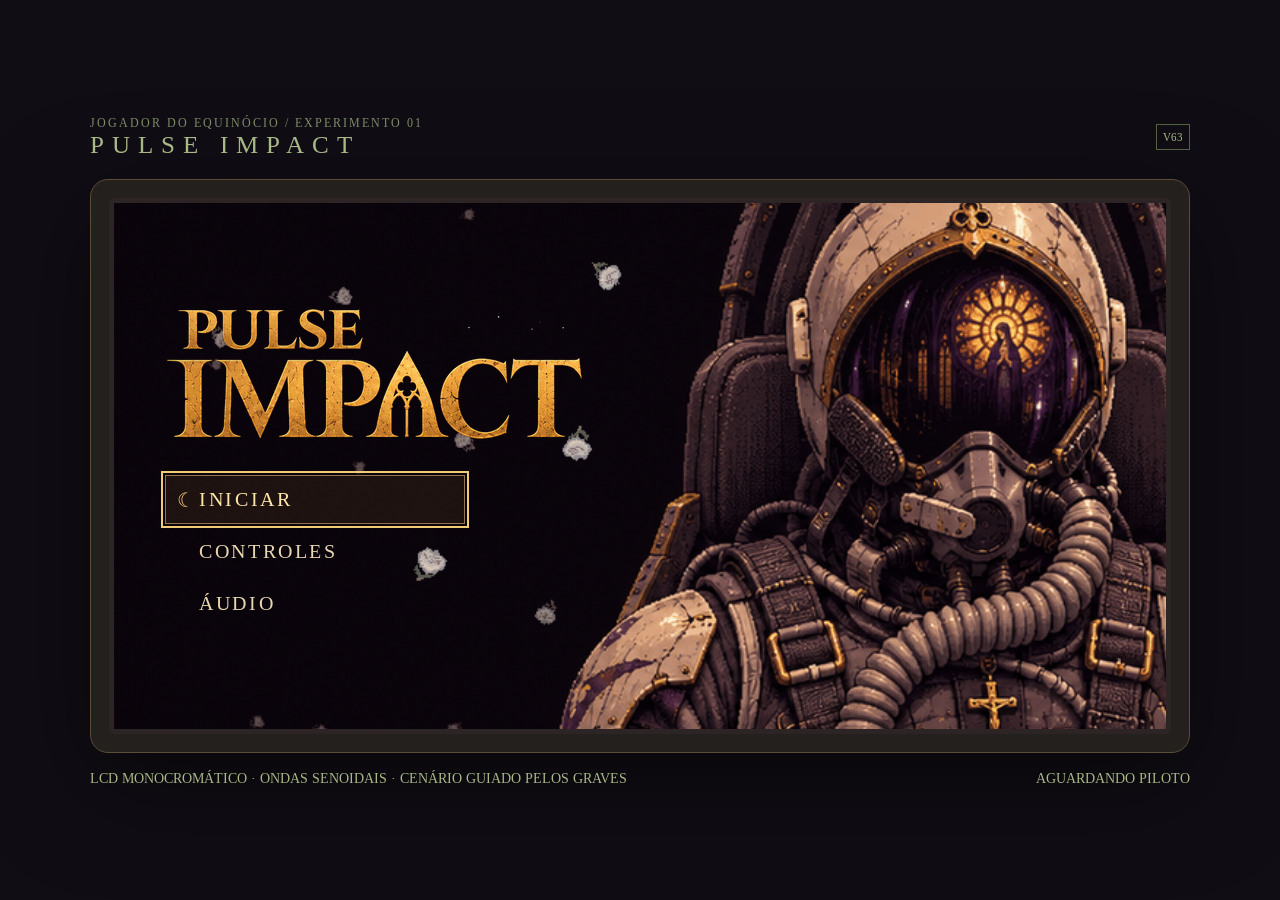
==== index.html @ 5b41f98a "Animação de entreda" ====
<!doctype html><html lang="pt-BR"><meta charset="utf-8"><meta name="viewport" content="width=device-width,initial-scale=1"><title>PULSE / Equinócio</title><style>
@font-face{font-family:"Pulse Serif";src:url("art/menu-serif.ttf") format("truetype");font-weight:400 700;font-display:swap}
*{box-sizing:border-box}body{margin:0;background:#10140e;color:#c3d490;font:14px "Pulse Serif", serif;display:flex;min-height:100vh;align-items:center;justify-content:center}main{width:min(1100px,96vw)}header{display:flex;justify-content:space-between;align-items:center;margin:20px 0}h1{font-size:25px;letter-spacing:8px;margin:0}small{color:#7f8e68;letter-spacing:2px}.shell{padding:18px;background:#303a29;border:1px solid #63714b;border-radius:18px;box-shadow:0 30px 100px #0008}.screen{position:relative;background:#a8bb79;overflow:hidden;border:5px solid #171e13;border-radius:5px}canvas{width:100%;display:block;image-rendering:pixelated;touch-action:none}.overlay{position:absolute;inset:0;display:flex;flex-direction:column;align-items:center;justify-content:center;background:#a8bb79eF;color:#202c19;text-align:center;padding:20px}.overlay h2{font-size:clamp(26px,6vw,64px);letter-spacing:8px;margin:0 0 12px}.overlay p{max-width:460px;line-height:1.7}button{font:inherit;background:#202c19;color:#d0dfa8;border:1px solid #718553;padding:13px 23px;cursor:pointer}button:hover{background:#3c502c}footer{display:flex;justify-content:space-between;gap:12px;flex-wrap:wrap;margin:18px 0;color:#8d9e72}nav{display:flex;gap:8px;align-items:center;flex-wrap:wrap;margin-top:12px}nav button{padding:8px 14px}.bar{flex:1;min-width:120px;height:5px;background:#1c2417}.bar i{display:block;height:100%;background:#bfd38e;width:0}input{accent-color:#bed28b;width:80px}.tag{font-size:11px;border:1px solid #536243;padding:6px}#touch{display:none}@media(pointer:coarse){#touch{display:block}footer{font-size:11px}}

.sector-tick{position:absolute;top:-6px;width:10px;height:16px;padding:0;transform:translateX(-50%);background:transparent;border:0;border-left:2px solid #e4efc2}
.sector-tick:hover,.sector-tick:focus-visible{border-left-color:#ffc96d;outline:1px solid #ffc96d}
.bar{position:relative;margin:10px 6px;min-width:min(360px,85vw)}
#serafimLayer{position:absolute;inset:0;width:100%;height:100%;pointer-events:none}
[hidden]{display:none!important}
body{background:#110d15;color:#d8c49a}header,footer{color:#a8b987} .shell{background:#24201e;border-color:#5b4d37}
.screen{background:#130e17;border-color:#2c2425}
.game-menu.overlay{display:block;z-index:3;padding:0;text-align:left;color:#ead8ad;background:#150f19;overflow:hidden}
.menu-art{position:absolute;inset:0;pointer-events:none;background:url('art/menu-roses.gif') center right/cover no-repeat}
.game-menu.home .menu-content h2{background:url('art/menu-logo.png') left center/contain no-repeat;color:transparent;text-shadow:none;letter-spacing:0;width:100%;max-width:420px;aspect-ratio:420/138;font-size:0}
@media(prefers-reduced-motion:reduce){.menu-art{background-image:url('art/menu-pilot.png')}}
.menu-content{position:relative;z-index:1;padding:clamp(12px,4vw,54px);width:58%;height:100%;display:flex;flex-direction:column;justify-content:center}
.game-menu h2{margin:0 0 clamp(8px,2vw,24px);font:bold clamp(25px,5.2vw,68px)/.87 "Pulse Serif", serif;letter-spacing:.085em;color:#e0bf78;text-shadow:0 3px #543724,0 0 22px #91644377}
.menu-options{display:grid;gap:3px;max-width:300px}
.menu-options button,.menu-back{position:relative;text-align:left;border:1px solid transparent;background:transparent;color:#e8d7b1;padding:clamp(5px,1.05vw,12px) 12px clamp(5px,1.05vw,12px) 33px;font:400 clamp(12px,1.7vw,20px) "Pulse Serif", serif;text-transform:uppercase;letter-spacing:.13em}
.menu-options button:hover,.menu-options button[aria-current=true]{border-color:#91744b;background:#7b5b302e;color:#ffe6aa}
.menu-options button[aria-current=true]::before{content:'☾';position:absolute;left:11px;color:#f1ca76}
button:focus-visible,input:focus-visible,summary:focus-visible{outline:2px solid #f1ca76;outline-offset:2px}
.menu-copy{font-size:clamp(11px,1.55vw,16px);line-height:1.5;margin:0 0 8px}
.game-menu.paused{background:#100c16b8}
.game-menu.paused .menu-art{display:none}
.game-menu.launching .menu-content{opacity:0;transition:opacity .18s}
.game-menu.launching{animation:depart .62s ease-in forwards}
.dev-panel{color:#a9ba88;margin:9px 0 0}.dev-panel summary{cursor:pointer}.dev-panel nav{margin-top:8px}
@keyframes depart{70%{opacity:1}to{opacity:0}}
@media(max-width:550px){.shell{padding:5px}.screen{min-height:195px}.menu-content{width:68%}.menu-copy{line-height:1.25}}
@media(prefers-reduced-motion:reduce){.game-menu.launching{animation:none}}
.launch-film{position:absolute;inset:0;z-index:2;width:100%;height:100%;object-fit:contain;background:#000;pointer-events:none}
</style><main><header><div><small>JOGADOR DO EQUINÓCIO / EXPERIMENTO 01</small><h1>PULSE IMPACT</h1></div><span class="tag">V63</span></header><div class="shell"><div class="screen"><canvas width="1920" height="960" id="c" aria-label="Jogo de nave horizontal"></canvas><canvas id="serafimLayer" width="960" height="480" aria-hidden="true"></canvas><div class="overlay game-menu" id="overlay">
<div class="menu-art" aria-hidden="true"></div><canvas id="launchScene" class="launch-film" width="960" height="480" aria-hidden="true" hidden></canvas>
<div class="menu-content">
<h2 id="title">PULSE IMPACT</h2><p class="menu-copy" id="desc" role="status"></p>
<div class="menu-options" id="menuOptions" aria-label="Opções do jogo"></div>
<p class="menu-copy" id="menuControls" hidden>Setas ou WASD para mover. T alterna entre tiro automático e manual. No manual, pressione ou segure F para atirar. Espaço para o pulso de defesa. P ou Esc para pausar. No toque, arraste para mover e toque duas vezes para o pulso.</p>
<label class="menu-copy" id="menuAudio" hidden>Volume <input id="menuVolume" aria-label="Volume da música" type="range" min="0" max="1" step=".05" value=".7"></label>
<button type="button" class="menu-back" id="menuBack" hidden>← Voltar</button>
</div></div></div><div id="gameTools" hidden><button type="button" id="pause">Ⅱ PAUSAR</button><nav aria-label="Progresso da partida"><div class="bar" id="timeline" aria-label="Progresso da música"><i id="progress"></i></div><span id="clock">00:00 / 15:33</span><label>VOL <input id="volume" aria-label="Volume" type="range" min="0" max="1" step=".05" value=".7"></label></nav></div></div><footer><span>LCD MONOCROMÁTICO · ONDAS SENOIDAIS · CENÁRIO GUIADO PELOS GRAVES</span><span id="touch">Arraste para pilotar · toque duplo para pulso</span><span id="status">AGUARDANDO PILOTO</span></footer></main><audio id="music" preload="metadata" src="set.m4a"></audio><script>
'use strict';
const $=id=>document.getElementById(id),canvas=$('c'),g=canvas.getContext('2d'),audio=$('music');const GAME_WIDTH = 960;
const renderScale = canvas.width / GAME_WIDTH;
g.setTransform(renderScale, 0, 0, renderScale, 0, 0);
g.imageSmoothingEnabled=false;
let bassAnalyser,bassBins,bassFilter,bassFloor=0.01,bassPeak=0.03,bassEnv=0,bassRaw=0,drive=1,travel=0,rings=[],trail=[],shock=0;
const smooth=(a,b,t)=>{const x=Math.max(0,Math.min(1,(t-a)/(b-a)));return x*x*(3-2*x)};
const warpStars = Array.from({length: 190}, (_, i) => ({
  y: 40 + ((i * 137) % 437), seed: (i * .61803398875) % 1,
  depth: .35 + ((i * 29) % 61) / 60
}));
let pulseVisual = null, dropPulse = null;
const warpPoses = [];
const HYPERSPACE_START=160, HYPERSPACE_END=171;
const BOSS_START=167,BOSS_END=304;let entryPulseDone=false;let bossMode=false,bossWasActive=false;
let ctx,analyser,bins,source,playing=false,started=false,last=0,shot=0,spawn=0,beat=0,avg=.15,lastBeat=-1,energy=0,score=0,kills=0,level=1,hp=5,inv=0,cooldown=0,phase=0,frame=0;
let ship={x:110,y:240,tilt:0,flash:0},enemies=[],bullets=[],hostile=[],particles=[],keys={},pointer=null;const dark='#e4d4aa',bg='#17111a';
const stars=Array.from({length:90},()=>({x:Math.random()*960,y:Math.random()*480,s:Math.random()*2+1}));
const names=['PORTADORA','OSCILAÇÃO','INTERFERÊNCIA','RESSONÂNCIA','HIPERESPAÇO'];
const FIRE_MODE_KEY = 'pulse-impact-fire-mode';
let automaticFire = true;
try { automaticFire = localStorage.getItem(FIRE_MODE_KEY) !== 'manual'; } catch {}
let fireTap = false;
const pulseSound = new Audio('art/pulse.mp3');
pulseSound.preload = 'auto';
function playPulseSound() {
  if (audio.muted || audio.volume === 0) return;
  pulseSound.volume = audio.volume;
  pulseSound.currentTime = 0;
  pulseSound.play().catch(() => {});
}
const shotSound = new Audio('art/player-shot.mp3');
shotSound.preload = 'auto';
const crescentSounds = Array.from({length: 5}, () => {
  const sound = new Audio('art/crescent-shot.mp3');
  sound.preload = 'auto';
  return sound;
});
const fortressSounds = [1, 2, 3].map(index => {
  const sound = new Audio('art/fortress-shot-' + index + '.mp3');
  sound.preload = 'auto';
  return sound;
});

function stopShotSound() {
  shotSound.pause();
  crescentSounds.forEach(sound => sound.pause());
  fortressSounds.forEach(sound => sound.pause());
}

function initShotSound() {
  const syncVolume = () => {
    shotSound.volume = audio.volume * .48;
    shotSound.muted = audio.muted;
    for (const sound of crescentSounds) {
      sound.volume = audio.volume * .18;
      sound.muted = audio.muted;
    }
    for (const sound of fortressSounds) {
      sound.volume = audio.volume * .22;
      sound.muted = audio.muted;
    }
  };
  syncVolume();
  audio.addEventListener('volumechange', syncVolume);
}

function playShotSound() {
  if (audio.muted || audio.volume === 0 || shotSound.readyState < 2) return;
  shotSound.currentTime = 0;
  shotSound.play().catch(() => {});
}

function initAudio(){if(ctx)return;ctx=new AudioContext();initShotSound();source=ctx.createMediaElementSource(audio);analyser=ctx.createAnalyser();analyser.fftSize=2048;source.connect(analyser);analyser.connect(ctx.destination);bins=new Uint8Array(analyser.frequencyBinCount);
bassFilter=ctx.createBiquadFilter();bassFilter.type='lowpass';bassFilter.frequency.value=160;bassFilter.Q.value=.707;
bassAnalyser=ctx.createAnalyser();bassAnalyser.fftSize=2048;bassBins=new Float32Array(bassAnalyser.fftSize);
source.connect(bassFilter);bassFilter.connect(bassAnalyser)}
function reset(){clearWarpEffects();asteroidBags.clear();droneDamage.clear();droneAim.clear();serafimFrame=null;serafimAim=null;stopRadio();impactVX=impactVY=0;audio.currentTime=0;ship={x:110,y:240,tilt:0,flash:0};enemies=[];bullets=[];hostile=[];particles=[];score=0;kills=0;hp=5;level=1;cooldown=0;inv=0;shot=0;spawn=0;avg=.15;lastBeat=-1;phase=0;bassFloor=.01;bassPeak=.03;bassEnv=0;bassRaw=0;drive=1;travel=0;rings=[];trail=[];shock=0;entryPulseDone=false;bossMode=false;bossWasActive=false}
let menuPage = 'home', menuSelection = 0, openingGame = false, uiSession = 0;
const menuButtons = () => [...$('menuOptions').querySelectorAll('button')];
function chooseMenu(index, focus = true) {
  const buttons = menuButtons();
  if (!buttons.length) return;
  menuSelection = (index + buttons.length) % buttons.length;
  buttons.forEach((button, i) => button.setAttribute('aria-current', String(i === menuSelection)));
  if (focus) buttons[menuSelection].focus({preventScroll:true});
}
function showMenu(page, message = '') {
  menuPage = page;
  const overlay = $('overlay');
  overlay.style.display = '';
  overlay.classList.remove('launching');
  overlay.classList.toggle('home', page === 'home');
  overlay.classList.toggle('paused', page === 'pause' || page === 'result');
  $('title').textContent = page === 'pause' ? 'Em suspensão' : page === 'controls' ? 'Controles' :
    page === 'audio' ? 'Áudio' : page === 'result' ? message : 'PULSE IMPACT';
  $('desc').textContent = '';
  $('menuControls').hidden = page !== 'controls';
  $('menuAudio').hidden = page !== 'audio';
  $('menuBack').hidden = !['controls','audio'].includes(page);
  $('menuOptions').replaceChildren();
  const options = page === 'home' ? [['Iniciar', () => start(true, true)],
    ['Controles', () => showMenu('controls')], ['Áudio', () => showMenu('audio')]] :
    page === 'pause' ? [['Continuar', () => start()], ['Reiniciar', () => start(true)],
    ['Voltar ao menu', goHome]] : page === 'result' ? [['Voltar ao menu', goHome]] : [];
  options.forEach(([label, action], i) => {
    const button = document.createElement('button');
    button.type = 'button'; button.textContent = label;
    button.onpointerenter = () => chooseMenu(i, false);
    button.onfocus = () => chooseMenu(i, false);
    button.onclick = action;
    $('menuOptions').appendChild(button);
  });
  chooseMenu(0);
  if (page === 'audio') $('menuVolume').focus();
  if (page === 'controls') $('menuBack').focus();
  $('gameTools').hidden = page === 'home' || page === 'controls' || page === 'audio';
}
function goHome() {
  uiSession++;
  if (cancelLaunch) cancelLaunch();
  openingGame = false;
  audio.pause(); playing = false; started = false;
  keys = {}; pointer = null;
  reset();
  $('clock').textContent = '00:00 / ' + fmt(audio.duration || 933);
  $('progress').style.width = '0%';
  $('status').textContent = 'AGUARDANDO PILOTO';
  showMenu('home');
}
function showPlaying() {
  menuPage = 'game';
  $('overlay').classList.remove('launching');
  $('overlay').style.display = 'none';
  $('gameTools').hidden = false;
  $('pause').textContent = 'Ⅱ PAUSAR';
  document.activeElement?.blur();
}
async function start(fresh = false, animate = false) {
  if (openingGame) return;
  openingGame = true;
  const session = ++uiSession;
  const overlay = $('overlay');
  const film = $('launchScene');
  try {
    playing = false;
    audio.pause();
    stopShotSound();
    keys = {}; pointer = null;
    initAudio();
    const audioReady = ctx.resume();
    if (fresh || !started || hp <= 0 || audio.ended) reset();
    if (animate && !matchMedia('(prefers-reduced-motion: reduce)').matches) {
      await Promise.all([audioReady, playLaunchFilm()]);
    } else await audioReady;
    if (session !== uiSession) return;
    // Render the starting position before revealing the arena or advancing the simulation.
    if (fresh) draw();
    await audio.play();
    if (session !== uiSession) return;
    started = true;
    keys = {};
    pointer = null;
    showPlaying();
    playing = true;
    last = performance.now();
    canvas.animate([{opacity:0},{opacity:1}], {duration:300, easing:'ease-out'});
  } catch {
    if (session === uiSession) {
      audio.pause();
      if (menuPage === 'launch') showMenu('home');
      $('desc').textContent = 'Não foi possível iniciar o áudio. Tente novamente.';
    }
  } finally {
    if (session === uiSession) {
      film.hidden = true;
      overlay.inert = false;
      openingGame = false;
    }
  }
}
function pause() {
  if (!playing || menuPage !== 'game') return;
  audio.pause(); playing = false; keys = {}; pointer = null;
  stopRadio();
  showMenu('pause');
}
function end(win = false) {
  playing = false; started = false; audio.pause(); stopRadio();
  showMenu('result', win ? 'Sinal completo' : 'Sinal perdido');
  $('desc').textContent = score.toLocaleString('pt-BR') + ' pontos';
}
function burst(x,y,n=12){for(let i=0;i<n;i++)particles.push({x,y,vx:(Math.random()-.5)*230,vy:(Math.random()-.5)*230,t:.3+Math.random()*.5})}
function pulse(){if(!playing||cooldown>0||singularityEntrance(audio.currentTime))return;pulseVisual={x:ship.x,y:ship.y,start:audio.currentTime};cooldown=8;playPulseSound();hostile=[];for(const e of enemies){e.hp-=3;burst(e.x,e.y,5)}beat=1;phase=.5}
let impactVX = 0, impactVY = 0;
function collideWithObject(object) {
  const dx = ship.x - object.x;
  const dy = ship.y - object.y;
  const distance = Math.hypot(dx, dy);
  const nx = distance ? dx / distance : -1;
  const ny = distance ? dy / distance : 0;
  impactVX = nx * 420;
  impactVY = ny * 420;
  hp = Math.max(0, hp - 1);
  inv = .9;
  burst(ship.x, ship.y, 18);
  if (hp === 0) end();
}
$('pause').onclick = () => playing ? pause() : start();
$('menuBack').onclick = () => showMenu('home');
function setVolume(value) {
  audio.volume = Number(value);
  $('menuVolume').value = $('volume').value = value;
}
setVolume('.7');
$('volume').oninput = $('menuVolume').oninput = event => setVolume(event.target.value);
audio.onended = () => end(true);
window.addEventListener('keydown', event => {
  const code = event.code;
  if (menuPage !== 'game') {
    if (menuPage === 'launch') return;
    if (code === 'Escape') {
      event.preventDefault();
      if (menuPage === 'pause') start();
      else if (menuPage === 'audio' || menuPage === 'controls') showMenu('home');
      return;
    }
    if (menuButtons().length && ['ArrowUp','ArrowDown','KeyW','KeyS','Enter'].includes(code)) {
      event.preventDefault();
      if (code === 'Enter') { if (!event.repeat) menuButtons()[menuSelection]?.click(); }
      else chooseMenu(menuSelection + (code === 'ArrowUp' || code === 'KeyW' ? -1 : 1));
    }
    return;
  }
  if (event.target?.matches?.('input, summary, button')) return;
  if (['ArrowUp','ArrowDown','ArrowLeft','ArrowRight','Space','Escape'].includes(code)) event.preventDefault();
  if ((code === 'KeyP' || code === 'Escape') && !event.repeat) { pause(); return; }
  if (code === 'KeyT' && !event.repeat) {
    automaticFire = !automaticFire;
    fireTap = false;
    try { localStorage.setItem(FIRE_MODE_KEY, automaticFire ? 'automatic' : 'manual'); } catch {}
  }
  if (code === 'KeyF' && !event.repeat && !automaticFire && playing) fireTap = true;
  keys[code] = true;
  if (code === 'Space' && !event.repeat) pulse();
});
window.addEventListener('keyup', event => { keys[event.code] = false; });
window.addEventListener('blur', () => { if (playing) pause(); });
let tap=0;canvas.onpointerdown=e=>{if(menuPage!=='game')return;canvas.setPointerCapture(e.pointerId);movePointer(e);if(performance.now()-tap<300)pulse();tap=performance.now()};canvas.onpointermove=e=>{if(menuPage==='game'&&e.buttons)movePointer(e)};canvas.onpointerup=()=>pointer=null;canvas.onpointercancel=()=>pointer=null;function movePointer(e){const r=canvas.getBoundingClientRect();pointer={x:(e.clientX-r.left)/r.width*960,y:(e.clientY-r.top)/r.height*480}}
function wave(){const y=90+Math.random()*300;const tough=level%4===0;for(let i=0;i<(tough?1:5);i++)enemies.push({x:1000+i*65,y,base:y,t:-i*.28,hp:tough?20:2+Math.floor(level/5),r:tough?35:12,fire:1.2+i*.35,kind:tough?1:0})}
function update(dt){const t=audio.currentTime;
updateSerafimImpact(t);
updateCentipedeAudio(t);
if (serafimActive(t)) {
  enemies = []; hostile = [];
}

if (t >= RADIO_START && t < RADIO_END) enemies = enemies.filter(enemy => enemy.x <= 960);
const prev=level;level=t>=BOSS_START&&t<BOSS_END?6:1+Math.floor(t/32);if(prev!==level){phase=2;hp=Math.min(5,hp+1)}analyser.getByteFrequencyData(bins);
bassAnalyser.getFloatTimeDomainData(bassBins);let sum=0;for(let i=0;i<bassBins.length;i++)sum+=bassBins[i]*bassBins[i];
const rms=Math.sqrt(sum/bassBins.length);
bassFloor+=(rms-bassFloor)*Math.min(1,dt*(rms<bassFloor?3:.08));
bassPeak=Math.max(rms,bassPeak*Math.exp(-dt*.13),bassFloor+.018);
const target=rms>.003?Math.max(0,Math.min(1,(rms-bassFloor*.65)/Math.max(.025,bassPeak-bassFloor*.65))):0;
bassRaw+=(target-bassRaw)*(1-Math.exp(-dt*24));bassEnv+=(bassRaw-bassEnv)*(1-Math.exp(-dt*(bassRaw>bassEnv?15:3)));
energy=bassEnv;
if(bassRaw>avg+.075&&bassRaw>.24&&t-lastBeat>.22){beat=1;lastBeat=t;score+=1;rings.push({x:930,r:10,t:1});shock=.5}
avg+=(bassRaw-avg)*(1-Math.exp(-dt*3));
const targetDrive=1+energy*2.7+Math.min(1,t/240)*.5;
drive+=(targetDrive-drive)*(1-Math.exp(-dt*2));travel+=dt*(65+drive*180);shock=Math.max(0,shock-dt*3);
for(const r of rings){r.r+=dt*(220+drive*75);r.x-=dt*(180+drive*110);r.t-=dt*.65}rings=rings.filter(r=>r.t>0&&r.x>-500);
trail.unshift({x:ship.x,y:ship.y});if(trail.length>18)trail.pop();
beat=Math.max(0,beat-dt*3);phase=Math.max(0,phase-dt);inv=Math.max(0,inv-dt);cooldown=Math.max(0,cooldown-dt);
if(t<HYPERSPACE_START)entryPulseDone=false;
if(t>=HYPERSPACE_START&&t<BOSS_END&&!entryPulseDone){entryPulseDone=true;for(const e of enemies){burst(e.x,e.y,18);score+=e.kind?500:100;kills++}for(const b of hostile)burst(b.x,b.y,3);enemies=[];hostile=[];bullets=[];phase=0;}
bossMode=t>=BOSS_START&&t<BOSS_END;
if(bossMode&&!bossWasActive){enemies=[];hostile=[];bullets=[];phase=0}
if(!bossMode&&bossWasActive){hostile=[];bullets=[];burst(775,242,90);score+=5000;phase=2}
bossWasActive=bossMode;

const enteringSingularity = singularityEntrance(t);
if (enteringSingularity) {
  const blend = 1 - Math.exp(-dt * 4);
  const targetX = 110 + 240 * (smooth(HYPERSPACE_START, BOSS_START, t) - smooth(BOSS_START, HYPERSPACE_END, t));
  ship.x += (targetX - ship.x) * blend;
  ship.y += (240 - ship.y) * blend;
  ship.tilt *= 1 - blend;
  impactVX = impactVY = 0;
  fireTap = false;
  bullets.length = 0;
} else {
const previousShipY = ship.y;
let dx=(keys.ArrowRight||keys.KeyD?1:0)-(keys.ArrowLeft||keys.KeyA?1:0),dy=(keys.ArrowDown||keys.KeyS?1:0)-(keys.ArrowUp||keys.KeyW?1:0);const norm=Math.hypot(dx,dy)||1;if(pointer){ship.x+=(pointer.x-ship.x)*Math.min(1,dt*12);ship.y+=(pointer.y-ship.y)*Math.min(1,dt*12)}else{ship.x+=dx/norm*290*dt;ship.y+=dy/norm*290*dt}ship.x=Math.max(25,Math.min(650,ship.x));ship.y=Math.max(55,Math.min(445,ship.y));
ship.tilt = interceptorTilt(ship.tilt, ship.y - previousShipY, dt);
// Integrate recoil alongside the normal controls and damp it over time.
ship.x = Math.max(25, Math.min(650, ship.x + impactVX * dt));
ship.y = Math.max(55, Math.min(445, ship.y + impactVY * dt));
const recoilDamping = Math.exp(-7 * dt);
impactVX *= recoilDamping;
impactVY *= recoilDamping;
}
if (enteringSingularity) {
  warpPoses.push({x: ship.x, y: ship.y, tilt: ship.tilt, time: t});
  while (warpPoses.length > 1 && t - warpPoses[1].time > .8) warpPoses.shift();
  if (!dropPulse && t >= BOSS_START) dropPulse = {x: ship.x, y: ship.y, start: BOSS_START};
} else {
  warpPoses.length = 0;
  dropPulse = null;
}
ship.flash = Math.max(0, ship.flash - dt);
shot -= dt;
if (shot <= 0 && !enteringSingularity && (automaticFire || fireTap || keys.KeyF)) {
  fireTap = false;
  const {x, y} = interceptorMuzzle();
  bullets.push({x, y});
  ship.flash = .055;
  playShotSound();
  shot = .16 - energy * .055;
}
spawn-=dt;if(spawn<=0&&!serafimActive(t)&&!bossMode&&!(t>=RADIO_START&&t<CENTIPEDE_START)&&!(t>=HYPERSPACE_START&&t<BOSS_END)){wave();spawn=Math.max(.9,3.1-level*.08-energy*.7)+(t>=RADIO_START-10&&t<RADIO_START? (t-(RADIO_START-10))*.7:0)}for(const e of enemies){e.t+=dt;const speed = 100 + Math.min(level, 15) * 6 + energy * 50;
const sway = Math.min(65, 45 + level * 2);
const heavy = e.kind === 1;
e.x -= speed * (heavy ? .65 : 1) * dt;
e.y = e.base + Math.sin(e.t * (heavy ? 1.6 : 3)) * sway * (heavy ? .45 : 1);
e.fire -= dt;
if (heavy) {
  updateFortressAttack(e, dt);
} else if (e.fire <= 0) {
  fireEnemyShot(e);
  e.fire = Math.max(.6, 2.2 - level * .06);
}
}
for (const enemy of enemies) {
  if (!enemy.dead && enemy.hp <= 0) defeatEnemy(enemy);
}
for(const b of hostile){b.x+=b.vx*dt;b.y+=b.vy*dt}updateSerafim(t);
updatePlayerShots(dt, t);
if (inv <= 0 && !enteringSingularity) {
  const rock = ringRocks(t).find(asteroidTouchesShip);
  const enemy = enemies.find(object => !object.dead && shipTouches(object.x, object.y, object.r));
  const projectile = hostile.find(object => shipTouches(object.x, object.y, 4));
  const centipede = centipedeSegments(t).find(segment =>
    shipTouches(segment.x, segment.y, segment.radius)
  );
  const hazards = serafimFrame;
  const beam = hazards?.beam;
  const serafimHit = beam?.live && serafimBeamHitsShip(beam)
    ? {x: beam.x, y: beam.y}
    : hazards && [...hazards.waves, ...hazards.drones, ...hazards.shots].find(object =>
      shipTouches(object.x, object.y, object.radius)
    );
  const object = rock || centipede || enemy || projectile || serafimHit;
  if (object) {
    collideWithObject(object);
    if (object === projectile) hostile.splice(hostile.indexOf(projectile), 1);
  }
}enemies=enemies.filter(e=>!e.dead&&e.x>-50);bullets=bullets.filter(b=>!b.dead&&b.x<990);hostile=hostile.filter(b=>b.x>-20&&b.x<1000&&b.y>-20&&b.y<500);for(const p of particles){p.x+=p.vx*dt;p.y+=p.vy*dt;p.t-=dt}particles=particles.filter(p=>p.t>0);for(const s of stars){s.x-=dt*(40+s.s*45)*drive;if(s.x<0)s.x=960}score+=Math.floor(dt*60);$('progress').style.width=(t/(audio.duration||933)*100)+'%';$('clock').textContent=fmt(t)+' / '+fmt(audio.duration||933);$('status').textContent=bossMode?'SINGULARIDADE / SOBREVIVA '+fmt(BOSS_END-t):'SETOR '+String(level).padStart(2,'0')+' / '+names[(level-1)%5]+' / '+drive.toFixed(1)+'×'}
function fmt(t){return Math.floor(t/60).toString().padStart(2,'0')+':'+Math.floor(t%60).toString().padStart(2,'0')}
function rect(x,y,w,h){g.fillRect(Math.round(x),Math.round(y),w,h)}
function singularityEntrance(time) {
  return time >= HYPERSPACE_START && time < HYPERSPACE_END;
}

const SERAFIM_OPEN = 173;
const SERAFIM_REVEAL_END = SERAFIM_OPEN + 1.25;
let lastSerafimImpactTime = 0;

function updateSerafimImpact(time) {
  const crossed = lastSerafimImpactTime < SERAFIM_OPEN && time >= SERAFIM_OPEN;
  lastSerafimImpactTime = time;
  if (!crossed || time >= SERAFIM_OPEN + .25 || !ctx || ctx.state !== 'running' || audio.muted || !audio.volume) return;
  const now = ctx.currentTime;
  const oscillator = ctx.createOscillator();
  const gain = ctx.createGain();
  oscillator.frequency.setValueAtTime(101, now);
  oscillator.frequency.exponentialRampToValueAtTime(34, now + .7);
  gain.gain.setValueAtTime(.001, now);
  gain.gain.exponentialRampToValueAtTime(.52 * audio.volume, now + .035);
  gain.gain.exponentialRampToValueAtTime(.001, now + .82);
  oscillator.connect(gain).connect(ctx.destination);
  oscillator.start(now);
  oscillator.stop(now + .83);
}

function drawSerafimImpact(time) {
  const age = time - SERAFIM_OPEN;
  if (age < 0 || age >= .82) return;
  const progress = age / .82;
  g.save();
  g.globalAlpha = .32 * (1 - smooth(0, .17, age));
  g.fillStyle = '#fff0bf';
  g.fillRect(0, 38, 960, 442);
  g.globalAlpha = .76 * (1 - progress);
  g.strokeStyle = '#ffd48b';
  g.lineWidth = 2 + 5 * (1 - progress);
  const radius = 36 + progress * 610;
  for (const angle of [-1.9, .65]) {
    g.beginPath();
    g.ellipse(824, 206, radius, radius * .65, -.12, angle, angle + 1.55);
    g.stroke();
  }
  g.restore();
}

function drawSingularity(){
const t=audio.currentTime;if(t<163||t>307)return;
if(t>=304){g.fillStyle=dark;g.fillRect(250,185,490,90);g.fillStyle=bg;g.textAlign='center';g.font='bold 24px "Pulse Serif", serif';g.fillText('SINGULARIDADE SUPERADA',495,223);g.font='14px "Pulse Serif", serif';g.fillText('05:04 / +5000 PONTOS',495,253);g.textAlign='left';}
}
function clearWarpEffects() {
  warpPoses.length = 0;
  pulseVisual = dropPulse = null;
}

function drawWarp() {
  const time = audio.currentTime;
  if (!singularityEntrance(time)) return;
  const elapsed = time - HYPERSPACE_START;
  const ramp = Math.min(elapsed / (BOSS_START - HYPERSPACE_START), 1);
  const distance = 680 * elapsed + 7100 * ramp ** 3 + 3723 * Math.max(0, time - BOSS_START);
  const opacity = smooth(HYPERSPACE_START, HYPERSPACE_START + .35, time)
    * (1 - smooth(BOSS_START, HYPERSPACE_END, time));
  g.save();
  g.globalAlpha = opacity * .88;
  g.fillStyle = bg;
  g.fillRect(0, 38, 960, 442);
  for (const star of warpStars) {
    const x = 1170 - (star.seed * 1400 + distance * star.depth) % 1400;
    const length = (32 + 245 * ramp ** 2) * star.depth;
    const pulseAge = dropPulse ? (time - dropPulse.start) / .54 : 1;
    const dx = dropPulse ? x - dropPulse.x : 0;
    const dy = dropPulse ? star.y - dropPulse.y : 0;
    const wave = pulseAge < 1 ? Math.max(0, 1 - Math.abs(Math.hypot(dx, dy) - pulseAge * 250) / 48) : 0;
    g.globalAlpha = opacity * Math.min(.95, .25 + star.depth * .52);
    g.strokeStyle = star.depth > .9 ? '#e6f5ff' : '#72d9ea';
    g.lineWidth = .65 + star.depth;
    g.beginPath();
    g.moveTo(x, star.y + Math.sign(dy) * wave * 13);
    g.lineTo(x + length, star.y);
    g.stroke();
  }
  g.restore();
}

const asteroidCells = [[0, 0], [128, 0], [256, 0], [0, 128], [128, 128]];
const asteroidMasks = [[[-10,-50],[-6,-50],[-22,-46],[-18,-46],[-14,-46],[-10,-46],[-6,-46],[-2,-46],[2,-46],[-30,-42],[-26,-42],[-22,-42],[-18,-42],[-14,-42],[-10,-42],[-6,-42],[-2,-42],[2,-42],[6,-42],[10,-42],[-34,-38],[-30,-38],[-26,-38],[-22,-38],[-18,-38],[-14,-38],[-10,-38],[-6,-38],[-2,-38],[2,-38],[6,-38],[10,-38],[-38,-34],[-34,-34],[-30,-34],[-26,-34],[-22,-34],[-18,-34],[-14,-34],[-10,-34],[-6,-34],[-2,-34],[2,-34],[6,-34],[10,-34],[14,-34],[18,-34],[-42,-30],[-38,-30],[-34,-30],[-30,-30],[-26,-30],[-22,-30],[-18,-30],[-14,-30],[-10,-30],[-6,-30],[-2,-30],[2,-30],[6,-30],[10,-30],[14,-30],[18,-30],[22,-30],[-46,-26],[-42,-26],[-38,-26],[-34,-26],[-30,-26],[-26,-26],[-22,-26],[-18,-26],[-14,-26],[-10,-26],[-6,-26],[-2,-26],[2,-26],[6,-26],[10,-26],[14,-26],[18,-26],[22,-26],[34,-26],[46,-26],[-46,-22],[-42,-22],[-38,-22],[-34,-22],[-30,-22],[-26,-22],[-22,-22],[-18,-22],[-14,-22],[-10,-22],[-6,-22],[-2,-22],[2,-22],[6,-22],[10,-22],[14,-22],[18,-22],[22,-22],[26,-22],[30,-22],[34,-22],[38,-22],[42,-22],[46,-22],[-50,-18],[-46,-18],[-42,-18],[-38,-18],[-34,-18],[-30,-18],[-26,-18],[-22,-18],[-18,-18],[-14,-18],[-10,-18],[-6,-18],[-2,-18],[2,-18],[6,-18],[10,-18],[14,-18],[18,-18],[22,-18],[26,-18],[30,-18],[34,-18],[38,-18],[42,-18],[46,-18],[-50,-14],[-46,-14],[-42,-14],[-38,-14],[-34,-14],[-30,-14],[-26,-14],[-22,-14],[-18,-14],[-14,-14],[-10,-14],[-6,-14],[-2,-14],[2,-14],[6,-14],[10,-14],[14,-14],[18,-14],[22,-14],[26,-14],[30,-14],[34,-14],[38,-14],[42,-14],[-50,-10],[-46,-10],[-42,-10],[-38,-10],[-34,-10],[-30,-10],[-26,-10],[-22,-10],[-18,-10],[-14,-10],[-10,-10],[-6,-10],[-2,-10],[2,-10],[6,-10],[10,-10],[14,-10],[18,-10],[22,-10],[26,-10],[30,-10],[34,-10],[38,-10],[42,-10],[-50,-6],[-46,-6],[-42,-6],[-38,-6],[-34,-6],[-30,-6],[-26,-6],[-22,-6],[-18,-6],[-14,-6],[-10,-6],[-6,-6],[-2,-6],[2,-6],[6,-6],[10,-6],[14,-6],[18,-6],[22,-6],[26,-6],[30,-6],[34,-6],[38,-6],[50,-6],[54,-6],[-54,-2],[-50,-2],[-46,-2],[-42,-2],[-38,-2],[-34,-2],[-30,-2],[-26,-2],[-22,-2],[-18,-2],[-14,-2],[-10,-2],[-6,-2],[-2,-2],[2,-2],[6,-2],[10,-2],[14,-2],[18,-2],[22,-2],[26,-2],[30,-2],[34,-2],[38,-2],[42,-2],[46,-2],[50,-2],[-54,2],[-50,2],[-46,2],[-42,2],[-38,2],[-34,2],[-30,2],[-26,2],[-22,2],[-18,2],[-14,2],[-10,2],[-6,2],[-2,2],[2,2],[6,2],[10,2],[14,2],[18,2],[22,2],[26,2],[30,2],[34,2],[38,2],[42,2],[46,2],[50,2],[-54,6],[-50,6],[-46,6],[-42,6],[-38,6],[-34,6],[-30,6],[-26,6],[-22,6],[-18,6],[-14,6],[-10,6],[-6,6],[-2,6],[2,6],[6,6],[10,6],[14,6],[18,6],[22,6],[26,6],[30,6],[34,6],[38,6],[42,6],[46,6],[-50,10],[-46,10],[-42,10],[-38,10],[-34,10],[-30,10],[-26,10],[-22,10],[-18,10],[-14,10],[-10,10],[-6,10],[-2,10],[2,10],[6,10],[10,10],[14,10],[18,10],[22,10],[26,10],[30,10],[34,10],[38,10],[42,10],[46,10],[-46,14],[-42,14],[-38,14],[-34,14],[-30,14],[-26,14],[-22,14],[-18,14],[-14,14],[-10,14],[-6,14],[-2,14],[2,14],[6,14],[10,14],[14,14],[18,14],[22,14],[26,14],[30,14],[34,14],[38,14],[-46,18],[-42,18],[-38,18],[-34,18],[-30,18],[-26,18],[-22,18],[-18,18],[-14,18],[-10,18],[-6,18],[-2,18],[2,18],[6,18],[10,18],[14,18],[18,18],[22,18],[26,18],[30,18],[34,18],[38,18],[-42,22],[-38,22],[-34,22],[-30,22],[-26,22],[-22,22],[-18,22],[-14,22],[-10,22],[-6,22],[-2,22],[2,22],[6,22],[10,22],[14,22],[18,22],[22,22],[26,22],[30,22],[34,22],[-42,26],[-38,26],[-34,26],[-30,26],[-26,26],[-22,26],[-18,26],[-14,26],[-10,26],[-6,26],[-2,26],[2,26],[6,26],[10,26],[14,26],[18,26],[22,26],[26,26],[-38,30],[-34,30],[-30,30],[-26,30],[-22,30],[-18,30],[-14,30],[-10,30],[-6,30],[-2,30],[2,30],[6,30],[10,30],[14,30],[18,30],[22,30],[26,30],[-30,34],[-26,34],[-22,34],[-18,34],[-14,34],[-10,34],[-6,34],[-2,34],[2,34],[6,34],[10,34],[14,34],[22,34],[-26,38],[-22,38],[-18,38],[-14,38],[-10,38],[-6,38],[-2,38],[2,38],[6,38],[10,38],[-22,42],[-18,42],[-14,42],[-10,42],[-6,42],[-2,42],[-18,46],[-14,46],[-10,46],[-6,46]],[[14,-50],[10,-46],[14,-46],[6,-42],[10,-42],[14,-42],[2,-38],[6,-38],[10,-38],[14,-38],[2,-34],[6,-34],[10,-34],[14,-34],[2,-30],[6,-30],[10,-30],[14,-30],[18,-30],[-6,-26],[-2,-26],[2,-26],[6,-26],[10,-26],[14,-26],[18,-26],[22,-26],[-10,-22],[-6,-22],[-2,-22],[2,-22],[6,-22],[10,-22],[14,-22],[18,-22],[22,-22],[-10,-18],[-6,-18],[-2,-18],[2,-18],[6,-18],[10,-18],[14,-18],[18,-18],[-14,-14],[-10,-14],[-6,-14],[-2,-14],[2,-14],[6,-14],[10,-14],[14,-14],[18,-14],[-10,-10],[-6,-10],[-2,-10],[2,-10],[6,-10],[10,-10],[14,-10],[18,-10],[-14,-6],[-10,-6],[-6,-6],[-2,-6],[2,-6],[6,-6],[10,-6],[14,-6],[18,-6],[-18,-2],[-14,-2],[-10,-2],[-6,-2],[-2,-2],[2,-2],[6,-2],[10,-2],[14,-2],[18,-2],[22,-2],[-22,2],[-18,2],[-14,2],[-10,2],[-6,2],[-2,2],[2,2],[6,2],[10,2],[14,2],[18,2],[22,2],[-22,6],[-18,6],[-14,6],[-10,6],[-6,6],[-2,6],[2,6],[6,6],[10,6],[14,6],[18,6],[22,6],[-22,10],[-18,10],[-14,10],[-10,10],[-6,10],[-2,10],[2,10],[6,10],[10,10],[14,10],[18,10],[-22,14],[-18,14],[-14,14],[-10,14],[-6,14],[-2,14],[2,14],[6,14],[10,14],[14,14],[18,14],[-22,18],[-18,18],[-14,18],[-10,18],[-6,18],[-2,18],[2,18],[6,18],[10,18],[14,18],[-18,22],[-14,22],[-10,22],[-6,22],[-2,22],[2,22],[6,22],[10,22],[14,22],[-18,26],[-14,26],[-10,26],[-6,26],[-2,26],[2,26],[6,26],[10,26],[-18,30],[-14,30],[-10,30],[-6,30],[-2,30],[2,30],[6,30],[10,30],[-14,34],[-10,34],[-6,34],[-2,34],[6,34],[-14,38],[-10,38],[-6,38],[-2,38],[-14,42],[-10,42],[-6,42],[-10,46]],[[2,-26],[-10,-22],[-6,-22],[-2,-22],[2,-22],[6,-22],[10,-22],[14,-22],[-14,-18],[-10,-18],[-6,-18],[-2,-18],[2,-18],[6,-18],[-18,-14],[-14,-14],[-10,-14],[-6,-14],[-2,-14],[2,-14],[-22,-10],[-18,-10],[-14,-10],[-10,-10],[-6,-10],[-2,-10],[-22,-6],[-18,-6],[-14,-6],[-10,-6],[-6,-6],[-2,-6],[-22,-2],[-18,-2],[-14,-2],[-10,-2],[-6,-2],[-2,-2],[-26,2],[-22,2],[-18,2],[-14,2],[-10,2],[-6,2],[-2,2],[2,2],[6,2],[-22,6],[-18,6],[-14,6],[-10,6],[-6,6],[-2,6],[2,6],[6,6],[10,6],[18,6],[22,6],[-22,10],[-18,10],[-14,10],[-10,10],[-6,10],[-2,10],[2,10],[6,10],[10,10],[14,10],[18,10],[-18,14],[-14,14],[-10,14],[-6,14],[-2,14],[2,14],[6,14],[10,14],[14,14],[18,14],[-18,18],[-14,18],[-10,18],[-6,18],[-2,18],[2,18],[6,18],[10,18],[14,18],[-6,22],[-2,22],[2,22],[6,22]],[[38,-34],[-10,-30],[-6,-30],[-2,-30],[2,-30],[6,-30],[10,-30],[30,-30],[34,-30],[38,-30],[42,-30],[46,-30],[50,-30],[54,-30],[-30,-26],[-26,-26],[-22,-26],[-18,-26],[-14,-26],[-10,-26],[-6,-26],[-2,-26],[2,-26],[6,-26],[10,-26],[14,-26],[18,-26],[22,-26],[26,-26],[30,-26],[34,-26],[38,-26],[42,-26],[46,-26],[-38,-22],[-34,-22],[-30,-22],[-26,-22],[-22,-22],[-18,-22],[-14,-22],[-10,-22],[-6,-22],[-2,-22],[2,-22],[6,-22],[10,-22],[14,-22],[18,-22],[22,-22],[26,-22],[30,-22],[34,-22],[38,-22],[42,-22],[-42,-18],[-38,-18],[-34,-18],[-30,-18],[-26,-18],[-22,-18],[-18,-18],[-14,-18],[-10,-18],[-6,-18],[-2,-18],[2,-18],[6,-18],[10,-18],[14,-18],[18,-18],[22,-18],[26,-18],[30,-18],[34,-18],[38,-18],[-46,-14],[-42,-14],[-38,-14],[-34,-14],[-30,-14],[-26,-14],[-22,-14],[-18,-14],[-14,-14],[-10,-14],[-6,-14],[-2,-14],[2,-14],[6,-14],[10,-14],[14,-14],[18,-14],[22,-14],[26,-14],[30,-14],[-54,-10],[-50,-10],[-46,-10],[-42,-10],[-38,-10],[-34,-10],[-30,-10],[-26,-10],[-22,-10],[-18,-10],[-14,-10],[-10,-10],[-6,-10],[-2,-10],[2,-10],[6,-10],[10,-10],[14,-10],[18,-10],[22,-10],[26,-10],[30,-10],[46,-10],[50,-10],[54,-10],[58,-10],[-58,-6],[-54,-6],[-50,-6],[-46,-6],[-42,-6],[-38,-6],[-34,-6],[-30,-6],[-26,-6],[-22,-6],[-18,-6],[-14,-6],[-10,-6],[-6,-6],[-2,-6],[2,-6],[6,-6],[10,-6],[14,-6],[18,-6],[22,-6],[26,-6],[30,-6],[38,-6],[42,-6],[46,-6],[50,-6],[54,-6],[-58,-2],[-54,-2],[-50,-2],[-46,-2],[-42,-2],[-38,-2],[-34,-2],[-30,-2],[-26,-2],[-22,-2],[-18,-2],[-14,-2],[-10,-2],[-6,-2],[-2,-2],[2,-2],[6,-2],[10,-2],[14,-2],[18,-2],[22,-2],[26,-2],[30,-2],[34,-2],[38,-2],[42,-2],[46,-2],[50,-2],[-54,2],[-50,2],[-46,2],[-42,2],[-38,2],[-34,2],[-30,2],[-26,2],[-22,2],[-18,2],[-14,2],[-10,2],[-6,2],[-2,2],[2,2],[6,2],[10,2],[14,2],[18,2],[22,2],[26,2],[30,2],[34,2],[38,2],[42,2],[46,2],[50,2],[-54,6],[-50,6],[-46,6],[-42,6],[-38,6],[-34,6],[-30,6],[-26,6],[-22,6],[-18,6],[-14,6],[-10,6],[-6,6],[-2,6],[2,6],[6,6],[10,6],[14,6],[18,6],[22,6],[26,6],[30,6],[34,6],[38,6],[42,6],[46,6],[-54,10],[-50,10],[-46,10],[-42,10],[-38,10],[-34,10],[-30,10],[-26,10],[-22,10],[-18,10],[-14,10],[-10,10],[-6,10],[-2,10],[2,10],[6,10],[10,10],[14,10],[18,10],[22,10],[26,10],[30,10],[34,10],[38,10],[42,10],[-50,14],[-46,14],[-42,14],[-38,14],[-34,14],[-30,14],[-26,14],[-22,14],[-18,14],[-14,14],[-10,14],[-6,14],[-2,14],[2,14],[6,14],[10,14],[14,14],[18,14],[22,14],[26,14],[30,14],[34,14],[38,14],[-46,18],[-42,18],[-38,18],[-34,18],[-30,18],[-26,18],[-22,18],[-18,18],[-14,18],[-10,18],[-6,18],[-2,18],[2,18],[6,18],[10,18],[14,18],[18,18],[22,18],[26,18],[-34,22],[-30,22],[-26,22],[-22,22],[-18,22],[-14,22],[-10,22],[-6,22],[-2,22],[2,22],[6,22],[10,22],[14,22],[18,22],[22,22],[-30,26],[-26,26],[-22,26],[-18,26],[-14,26],[-10,26],[-6,26],[-2,26],[-30,30],[-26,30],[-22,30],[-14,30]],[[-2,-34],[2,-34],[-6,-30],[-2,-30],[2,-30],[6,-30],[-14,-26],[-10,-26],[-6,-26],[-2,-26],[2,-26],[6,-26],[10,-26],[-18,-22],[-14,-22],[-10,-22],[-6,-22],[-2,-22],[2,-22],[6,-22],[10,-22],[14,-22],[18,-22],[-22,-18],[-18,-18],[-14,-18],[-10,-18],[-6,-18],[-2,-18],[2,-18],[6,-18],[10,-18],[14,-18],[18,-18],[-22,-14],[-18,-14],[-14,-14],[-10,-14],[-6,-14],[-2,-14],[2,-14],[6,-14],[10,-14],[14,-14],[18,-14],[22,-14],[-26,-10],[-22,-10],[-18,-10],[-14,-10],[-10,-10],[-6,-10],[-2,-10],[2,-10],[6,-10],[10,-10],[14,-10],[18,-10],[22,-10],[26,-10],[-26,-6],[-22,-6],[-18,-6],[-14,-6],[-10,-6],[-6,-6],[-2,-6],[2,-6],[6,-6],[10,-6],[14,-6],[18,-6],[22,-6],[26,-6],[-30,-2],[-26,-2],[-22,-2],[-18,-2],[-14,-2],[-10,-2],[-6,-2],[-2,-2],[2,-2],[6,-2],[10,-2],[14,-2],[18,-2],[22,-2],[-26,2],[-22,2],[-18,2],[-14,2],[-10,2],[-6,2],[-2,2],[2,2],[6,2],[10,2],[14,2],[18,2],[22,2],[-26,6],[-22,6],[-18,6],[-14,6],[-10,6],[-6,6],[-2,6],[2,6],[6,6],[10,6],[14,6],[18,6],[22,6],[-22,10],[-18,10],[-14,10],[-10,10],[-6,10],[-2,10],[2,10],[6,10],[10,10],[14,10],[18,10],[-18,14],[-14,14],[-10,14],[-6,14],[-2,14],[2,14],[6,14],[10,14],[14,14],[-14,18],[-10,18],[-6,18],[-2,18],[2,18],[6,18],[-10,22],[-6,22],[-2,22],[2,22],[6,22],[-10,26],[-6,26],[-2,26],[2,26],[-6,30],[-2,30]]];
const asteroidAtlas = new Image();
asteroidAtlas.src = 'art/asteroids.png';
const asteroidBags = new Map();
function asteroidVariant(sector, index) {
  const key = sector * 10 + Math.floor(index / 5);
  if (!asteroidBags.has(key)) {
    const bag = [0, 1, 2, 3, 4];
    for (let i = bag.length - 1; i > 0; i--) {
      const j = Math.floor(Math.random() * (i + 1));
      [bag[i], bag[j]] = [bag[j], bag[i]];
    }
    asteroidBags.set(key, bag);
  }
  return asteroidBags.get(key)[index % 5];
}
function asteroidTouchesShip(rock) {
  const scale = rock.radius / 64;
  if (!shipTouches(rock.x, rock.y, rock.radius * Math.SQRT2)) return false;
  const cos = Math.cos(rock.angle), sin = Math.sin(rock.angle);
  return asteroidMasks[rock.variant].some(([x, y]) => shipTouches(
    rock.x + (x * cos - y * sin) * scale,
    rock.y + (x * sin + y * cos) * scale, 2.8 * scale
  ));
}
function ringRocks(t) {
  const sector = 1 + Math.floor(t / 32);
  if (level !== sector || (sector - 1) % 5 !== 1) return [];
  const elapsed = t % 32;
  const rocks = [];
  for (let index = 0; index < 31; index++) {
    const age = elapsed - index * .96;
    const x = 995 - age * (175 + (index % 4) * 18);
    if (age < 0 || x < -50) continue;
    const y = 85 + ((index * 113) % 320) + Math.sin(age + index) * 18;
    rocks.push({x, y, radius: 32, variant: asteroidVariant(sector, index), angle: age * .6 + index});
  }
  return rocks;
}
function drawPlanetRing(rocks) {
  if ((level - 1) % 5 !== 1 || bossMode) return;
  g.save();
  g.translate(710, 350);
  g.rotate(-.25);
  g.strokeStyle = dark;
  for (let band = 0; band < 7; band++) {
    g.globalAlpha = .07 + band * .012;
    g.lineWidth = 2 + band;
    g.beginPath();
    g.ellipse(0, 0, 540 + band * 34, 135 + band * 15, 0, 0, Math.PI * 2);
    g.stroke();
  }
  g.restore();
  if (!asteroidAtlas.complete || !asteroidAtlas.naturalWidth) return;
  for (const rock of rocks) {
    const [sx, sy] = asteroidCells[rock.variant];
    const radius = rock.radius;
    g.save();
    g.translate(rock.x, rock.y);
    g.rotate(rock.angle);
    g.imageSmoothingEnabled = false;
    g.drawImage(asteroidAtlas, sx, sy, 128, 128, -radius, -radius, radius * 2, radius * 2);
    g.restore();
  }
}
const CENTIPEDE_START = 112;
const CENTIPEDE_COUNT = 7;
const CENTIPEDE_INTERVAL = 1.9;
const centipedeArt = ['head', 'body', 'tail'].map(part => loadArt('art/centipede-' + part + '.png'));

const CENTIPEDE_AUDIO_DURATION = 7.344;
const centipedeVoices = Array.from({length: CENTIPEDE_COUNT}, () => {
  const sound = new Audio('art/centipede-pass.mp3');
  sound.preload = 'auto';
  return {sound, active: false};
});

function updateCentipedeAudio(time) {
  centipedeVoices.forEach((voice, index) => {
    const age = time - CENTIPEDE_START - index * CENTIPEDE_INTERVAL;
    const {sound} = voice;
    if (age < 0 || age >= CENTIPEDE_AUDIO_DURATION) {
      if (voice.active) sound.pause();
      voice.active = false;
      return;
    }
    sound.volume = audio.volume * .23;
    sound.muted = audio.muted;
    if (voice.active || sound.readyState < 2) return;
    sound.currentTime = age;
    voice.active = true;
    sound.play().catch(() => {});
  });
}

function centipedeY(age, enemy, lane) {
  const cycle = ((age / 1.9 + enemy * .25) % 1 + 1) % 1;
  return lane + 110 * (1 - Math.abs(2 * cycle - 1));
}
function centipedeSegments(time) {
  const segments = [];
  for (let enemy = 0; enemy < CENTIPEDE_COUNT; enemy++) {
    const elapsed = time - CENTIPEDE_START - enemy * CENTIPEDE_INTERVAL;
    if (elapsed < 0 || elapsed >= 6.8) continue;
    const lane = [104, 235, 158][enemy % 3];
    for (let index = 0; index < 9; index++) {
      const age = elapsed - index * .18;
      if (age < 0) continue;
      const x = 969 - age * 185;
      if (x < -14) continue;
      const y = centipedeY(age, enemy, lane);
      const slope = centipedeY(age - .09, enemy, lane) - centipedeY(age + .09, enemy, lane);
      const part = index === 0 ? 0 : index === 8 ? 2 : 1;
      segments.push({x, y, radius: index === 0 ? 12 : 8, head: index === 0,
        part, angle: Math.atan2(slope, 185 * .18)});
    }
  }
  return segments;
}
function drawCentipede(time) {
  const segments = centipedeSegments(time);
  for (let index = segments.length - 1; index >= 0; index--) {
    const {x, y, head, part, angle} = segments[index];
    const art = centipedeArt[part];
    if (loadedArt(art)) {
      const width = [56, 44, 49][part];
      const height = width * art.naturalHeight / art.naturalWidth;
      const anchorX = [ .61, .5, .28 ][part];
      const anchorY = [ .55, .49, .51 ][part];
      g.save();
      g.imageSmoothingEnabled = false;
      g.translate(Math.round(x), Math.round(y));
      g.rotate(angle);
      g.drawImage(art, -width * anchorX, -height * anchorY, width, height);
      g.restore();
      continue;
    }
    g.fillStyle = '#26371d';
    rect(x - 8, y - 5, head ? 20 : 16, 10);
    rect(x - 4, y - 8, 9, 16);
    g.fillStyle = '#d4e39c';
    rect(x - 4, y - 3, head ? 10 : 6, 6);
    if (head) {
      g.fillStyle = '#26371d';
      rect(x - 8, y - 6, 4, 3);
      rect(x - 8, y + 3, 4, 3);
    }
  }
}
const SERAFIM = {start: BOSS_START, end: BOSS_END, combatStart: BOSS_START + 8, beatOrigin: 128.39, beatPeriod: .4};
const serafimAimDuration = .30;
const serafimWarningDuration = .60;
const serafimFireDuration = SERAFIM.beatPeriod * .72;
const droneStations = [[620, 111], [710, 278], [575, 218], [705, 154]];
const droneDamage = new Map();
const droneAim = new Map();
const serafimActive = time => time >= SERAFIM.start && time < SERAFIM.end;
function serafimState(time) {
  const state = {pose: serafimPosition(time), beam: null, attackFrame: null, waves: [], drones: [], shots: []};
  if (!serafimActive(time) || time < SERAFIM.combatStart) return state;
  const elapsed = time - SERAFIM.combatStart;
  const beatTime = (time - SERAFIM.beatOrigin) / SERAFIM.beatPeriod;
  const beatIndex = Math.floor(beatTime);
  const cycle = beatIndex % 8;
  const attackStart = SERAFIM.beatOrigin + (beatIndex - cycle) * SERAFIM.beatPeriod;
  const attackAge = time - attackStart;
  const fireAge = attackAge - serafimAimDuration - serafimWarningDuration;
  const recoveryAge = fireAge - serafimFireDuration;
  if (attackStart >= SERAFIM.combatStart) {
    if (attackAge < serafimAimDuration) {
      state.attackFrame = Math.min(2, Math.floor(attackAge / serafimAimDuration * 3));
    } else if (fireAge < 0) {
      state.attackFrame = 3;
    } else if (recoveryAge < 0) {
      state.attackFrame = fireAge < serafimFireDuration / 2 ? 4 : 5;
    } else if (recoveryAge < SERAFIM.beatPeriod * .56) {
      state.attackFrame = recoveryAge < SERAFIM.beatPeriod * .28 ? 6 : 7;
    }
    state.attackStart = attackStart;
  }
  for (let beat = beatIndex - 8; beat <= beatIndex; beat++) {
    const launch = SERAFIM.beatOrigin + beat * SERAFIM.beatPeriod;
    const age = time - launch;
    if (![3, 4, 6].includes(beat % 8) || launch < SERAFIM.combatStart || age < 0) continue;
    for (let row = 0; row < 5; row++) {
      const x = 820 - age * 275;
      if (x < -10) continue;
      const y = 82 + serafimPosition(launch).y - serafimPose.y + row * 57 + (Math.floor(beat / 8) % 2) * 22 + Math.sin(age * 6 + row * .8) * 15;
      state.waves.push({x, y, radius: 7});
    }
  }
  for (let id = Math.max(0, Math.floor(elapsed / 2) - 3); id <= Math.floor(elapsed / 2); id++) {
    const age = elapsed - id * 2;
    if (age >= 8 || (droneDamage.get(id) || 0) >= 3) continue;
    const [targetX, targetY] = droneStations[id % droneStations.length];
    const approach = smooth(0, .7, age);
    const drone = {id, x: 824 + (targetX - 824) * approach, y: 202 + (targetY - 202) * approach, radius: 12};
    state.drones.push(drone);
    for (let beat = beatIndex - 8; beat <= beatIndex; beat++) {
      if (beat % 4 !== id % 4) continue;
      const launch = SERAFIM.beatOrigin + beat * SERAFIM.beatPeriod;
      const shotAge = time - launch;
      if (launch < SERAFIM.combatStart + id * 2 + .7 || shotAge < 0 || shotAge > 3.2) continue;
      const key = id + ':' + beat;
      if (!droneAim.has(key)) {
        const aim = Math.atan2(Math.min(ship.y, 360) - targetY, Math.min(ship.x, targetX - 45) - targetX);
        droneAim.set(key, aim);
      }
      const angle = droneAim.get(key);
      const x = targetX + Math.cos(angle) * 205 * shotAge;
      const y = targetY + Math.sin(angle) * 205 * shotAge;
      if (x >= -8 && y >= 45 && y <= 377) state.shots.push({x, y, angle, radius: 5});
    }
  }
  return state;
}
let serafimFrame = null;
let serafimAim = null;
function updateSerafim(time) {
  serafimFrame = null;
  if (!serafimActive(time)) { serafimAim = null; return; }
  const state = serafimState(time);
  aimSerafim(state, time);
  serafimFrame = state;
}
const PLAYER_SHOT_WIDTH = 16;
const PLAYER_SHOT_HALF_HEIGHT = 2.5;

function interceptorMuzzle() {
  return {
    x: Math.round(ship.x) + SHIP_NOSE * Math.cos(ship.tilt),
    y: Math.round(ship.y) + SHIP_NOSE * Math.sin(ship.tilt)
  };
}

function updatePlayerShots(dt, time) {
  if (!bullets.length) return;
  const targets = [];
  for (const rock of ringRocks(time)) {
    const scale = rock.radius / 64;
    const cos = Math.cos(rock.angle), sin = Math.sin(rock.angle);
    for (const [x, y] of asteroidMasks[rock.variant]) {
      targets.push({x: rock.x + (x * cos - y * sin) * scale,
        y: rock.y + (x * sin + y * cos) * scale, radius: 2.8 * scale});
    }
  }
  targets.push(...centipedeSegments(time));
  for (const enemy of enemies) {
    if (!enemy.dead) targets.push({x: enemy.x, y: enemy.y, radius: enemy.r + 4, enemy});
  }
  if (serafimFrame) {
    for (const drone of serafimFrame.drones) {
      targets.push({...drone, radius: 13, drone});
    }
    // Cover the torso of the timed boss across the attack and idle poses.
    if (time >= SERAFIM.combatStart) {
      const {x, y, scale} = serafimFrame.pose;
      for (const [cx, cy, radius] of [[216,105,35],[220,175,48],[219,250,42],[220,317,30]]) {
        targets.push({x: x + cx * scale, y: y + cy * scale, radius: radius * scale});
      }
    }
  }

  for (const bullet of bullets) {
    const end = bullet.x + 650 * dt;
    const hit = firstPlayerShotHit(bullet, end, targets);
    if (hit) {
      bullet.dead = true;
      playerShotImpact(hit.contactX, bullet.y, hit.target);
    } else {
      bullet.x = end;
    }
  }
  if (serafimFrame) {
    serafimFrame.drones = serafimFrame.drones.filter(drone => (droneDamage.get(drone.id) || 0) < 3);
  }
}

function firstPlayerShotHit(bullet, end, targets) {
  let first = null;
  for (const target of targets) {
    if (target.enemy?.dead || (target.drone && droneDamage.get(target.drone.id) >= 3)) continue;
    const dy = Math.max(0, Math.abs(bullet.y - target.y) - PLAYER_SHOT_HALF_HEIGHT);
    if (dy > target.radius) continue;
    const reach = Math.sqrt(target.radius ** 2 - dy ** 2);
    if (target.x + reach < bullet.x || target.x - reach > end + PLAYER_SHOT_WIDTH) continue;
    const x = Math.max(bullet.x, target.x - reach - PLAYER_SHOT_WIDTH);
    if (!first || x < first.x) first = {x, contactX: Math.max(bullet.x, target.x - reach), target};
  }
  return first;
}

function playerShotImpact(x, y, {enemy, drone}) {
  for (let i = 0; i < 4; i++) {
    particles.push({x, y, vx: (Math.random() - .5) * 125,
      vy: (Math.random() - .5) * 125, t: .14 + Math.random() * .08, color: '#9ceaff'});
  }
  if (enemy && --enemy.hp <= 0) defeatEnemy(enemy);
  if (drone) {
    const hits = (droneDamage.get(drone.id) || 0) + 1;
    droneDamage.set(drone.id, hits);
    if (hits === 3) { score += 300; burst(drone.x, drone.y, 18); }
  }
}

function defeatEnemy(enemy) {
  enemy.dead = true;
  score += enemy.kind ? 500 : 100;
  kills++;
  burst(enemy.x, enemy.y, 24);
}

function drawPlayerShot(bullet) {
  if (loadedArt(playerShotArt)) {
    g.drawImage(playerShotArt, Math.round(bullet.x), Math.round(bullet.y * 2) / 2 - 2.5, 16, 5);
  } else {
    g.save();
    g.fillStyle = '#c9f7ff';
    rect(bullet.x, bullet.y - 2, 16, 4);
    g.restore();
  }
}

const artFiles = Object.freeze({
  ship: 'art/ship.webp', space: 'art/space.webp', serafim: 'art/serafim.webp',
  drone: 'art/drone.webp', droneLit: 'art/drone-lit.webp',
  clouds: ['art/cloud-0.webp', 'art/cloud-1.webp', 'art/cloud-2.webp',
           'art/cloud-3.webp', 'art/cloud-4.webp', 'art/cloud-5.webp']
});
function loadArt(src) {
  const image = new Image();
  image.src = src;
  return image;
}
const crescentArt = loadArt('art/enemy-crescent.png');
const crescentShotArt = loadArt('art/Pulse_Impact_Tiro_Meia_Lua_32.png');
const fortressShotArt = loadArt('art/fortress-shot.png');
const fortressArt = loadArt('art/enemy-fortress.png');
const CRESCENT_MUZZLE_X = -3;
// The visible crescent spans 24 pixels of its 32-pixel source canvas.
const CRESCENT_SHOT_SIZE = 32 * 16 / 24;
function fireEnemyShot(enemy) {
  const crescent = enemy.kind === 0;
  const x = enemy.x + (crescent ? CRESCENT_MUZZLE_X : 0);
  const y = enemy.y;
  const angle = Math.atan2(ship.y - y, ship.x - x);
  hostile.push({x, y, vx: Math.cos(angle) * 200, vy: Math.sin(angle) * 200, crescent});
  if (crescent && !audio.muted && audio.volume > 0) {
    const sound = crescentSounds.find(clip => (clip.paused || clip.ended) && clip.readyState >= 2);
    if (sound) {
      sound.currentTime = 0;
      sound.play().catch(() => {});
    }
  }
}

const FORTRESS_CHARGE = .6;
const FORTRESS_INTERVAL = 3;
const FORTRESS_SPREAD = Math.PI / 10;
const FORTRESS_SHOT_SPEED = 160;

function fortressMuzzles(enemy) {
  const width = enemy.r * 2.4;
  const height = width * 153 / 256;
  const x = Math.round(enemy.x - width / 2) + 2;
  const top = Math.round(enemy.y - height / 2);
  return {x, upper: top + height * .36, lower: top + height * .75};
}

function updateFortressAttack(enemy, dt) {
  const {x, upper, lower} = fortressMuzzles(enemy);
  const center = (upper + lower) / 2;
  if (enemy.charge === undefined) {
    if (enemy.fire > FORTRESS_CHARGE || x >= GAME_WIDTH - 6) return;
    enemy.aim = Math.atan2(ship.y - center, ship.x - x);
    enemy.charge = FORTRESS_CHARGE;
    return;
  }
  enemy.charge -= dt;
  if (enemy.charge > 1e-9) return;

  // Keep the direction captured at the start of the charge.
  const spread = enemy.aim > -Math.PI / 2 && enemy.aim < Math.PI / 2
    ? FORTRESS_SPREAD : -FORTRESS_SPREAD;
  for (const [y, offset] of [[upper, -spread], [center, 0], [lower, spread]]) {
    const angle = enemy.aim + offset;
    hostile.push({x, y, vx: Math.cos(angle) * FORTRESS_SHOT_SPEED,
      vy: Math.sin(angle) * FORTRESS_SHOT_SPEED, fortress: true});
  }
  enemy.charge = undefined;
  enemy.fire = FORTRESS_INTERVAL;
  if (!audio.muted && audio.volume > 0) {
    for (const sound of fortressSounds) {
      sound.currentTime = 0;
      sound.play().catch(() => {});
    }
  }
}

function drawFortressCharge(enemy) {
  if (enemy.charge === undefined) return;
  const {x, upper, lower} = fortressMuzzles(enemy);
  const progress = 1 - enemy.charge / FORTRESS_CHARGE;
  const size = Math.round(4 + 8 * progress);
  g.save();
  for (const y of [upper, lower]) {
    g.fillStyle = '#a73416';
    rect(x - size / 2, y - size / 2, size, size);
    g.fillStyle = '#ffd076';
    rect(x - size / 4, y - size / 4, size / 2, size / 2);
  }
  g.restore();
}

function drawEnemyShot(shot) {
  const art = shot.fortress ? fortressShotArt : shot.crescent ? crescentShotArt : null;
  if (art && loadedArt(art)) {
    g.save();
    g.imageSmoothingEnabled = false;
    g.translate(shot.x, shot.y);
    g.rotate(Math.atan2(-shot.vy, -shot.vx));
    const width = shot.fortress ? 20 : CRESCENT_SHOT_SIZE;
    const height = width * art.naturalHeight / art.naturalWidth;
    g.drawImage(art, -width / 2, -height / 2, width, height);
    g.restore();
    return;
  }
  rect(shot.x - 3, shot.y - 3, 6, 6);
  g.strokeStyle = dark;
  g.strokeRect(shot.x - 6, shot.y - 6, 12, 12);
}

const shipArt = loadArt(artFiles.ship);
const playerShotArt = loadArt('art/player-shot.png');
const spaceArt = loadArt(artFiles.space);
const serafimArt = loadArt(artFiles.serafim);
const droneArt = loadArt(artFiles.drone);
const droneLitArt = loadArt(artFiles.droneLit);
const cloudArt = artFiles.clouds.map(loadArt);
const loadedArt = image => image.complete && image.naturalWidth > 0;
const SHIP_NOSE = 35;
const SHIP_ENGINE = -26;
function shipTouches(x, y, radius) {
  // The core, wing roots and narrow nose exclude the exhaust flame.
  return [[-25,-7,20,7],[-19,-13,-7,13],[20,-3,34,3]].some(([left,top,right,bottom]) => {
    const dx = x - ship.x, dy = y - ship.y;
    return Math.hypot(dx - Math.max(left,Math.min(right,dx)),
      dy - Math.max(top,Math.min(bottom,dy))) <= radius;
  });
}
function drawSpace() {
  if (loadedArt(spaceArt)) {
    g.drawImage(spaceArt, -22 - audio.currentTime % 960 * .025, -28, 1020, 574);
  }
  for (let i = 0; i < cloudArt.length; i++) {
    const image = cloudArt[i];
    if (!loadedArt(image)) continue;
    const layer = Math.floor(i / 2);
    const width = [210, 300, 370][layer];
    const height = width * image.naturalHeight / image.naturalWidth;
    const span = 960 + width * 2 + 75;
    const x = 960 + 40 - ((travel * [.08,.22,.46][layer] + i * 281) % span);
    const y = [125, 281, 83, 338, 38, 414][i];
    g.globalAlpha = [.22,.28,.37][layer];
    g.drawImage(image, x, y, width, height);
  }
  g.globalAlpha = 1;
}
function interceptorTilt(current, verticalTravel, dt) {
  const maxTilt = 8 * Math.PI / 180;
  const speedRatio = dt > 0 ? verticalTravel / (dt * 290) : 0;
  const target = Math.max(-1, Math.min(1, speedRatio)) * maxTilt;
  return current + (target - current) * (1 - Math.exp(-14 * dt));
}

const shipEchoArt = loadArt('art/ship-echo.png');
function drawShipPulse(effect, time) {
  if (!effect) return;
  const progress = (time - effect.start) / .54;
  if (progress < 0 || progress >= 1) return;
  const reach = Math.hypot(Math.max(effect.x, 960 - effect.x),
    Math.max(effect.y, 480 - effect.y));
  const radius = 6 + progress * (reach + 14);
  const opacity = 1 - smooth(.7, 1, progress);
  const inverted = time >= 169.5 && time < 306.5;
  g.save();
  g.beginPath();
  g.arc(effect.x, effect.y, radius, 0, Math.PI * 2);
  g.globalAlpha = .24 * opacity;
  g.strokeStyle = inverted ? '#e59400' : '#1a6bff';
  g.lineWidth = 13;
  g.stroke();
  g.globalAlpha = opacity;
  g.strokeStyle = inverted ? '#b62b00' : '#49d4ff';
  g.lineWidth = 4;
  g.stroke();
  g.strokeStyle = inverted ? '#420c00' : '#bdf3ff';
  g.lineWidth = 1.25;
  g.stroke();
  g.restore();
}

function drawWarpEchoes(time, strength) {
  if (!loadedArt(shipEchoArt)) return;
  for (let i = 3; i >= 1; i--) {
    const age = i * .21;
    const targetTime = time - age;
    const next = warpPoses.findIndex(pose => pose.time >= targetTime);
    if (next < 1) continue;
    const before = warpPoses[next - 1], after = warpPoses[next];
    const weight = (targetTime - before.time) / (after.time - before.time);
    const x = before.x + (after.x - before.x) * weight;
    const y = before.y + (after.y - before.y) * weight;
    const tilt = before.tilt + (after.tilt - before.tilt) * weight;
    g.save();
    g.translate(x - age * (110 + strength * 220), y);
    g.rotate(tilt);
    g.scale(1 + age * .55, 1);
    g.globalAlpha = strength * (.64 - age * .72);
    g.drawImage(shipEchoArt, -36, -19, 72, 36);
    g.restore();
  }
}

function drawInterceptor() {
  if (inv > 0 && Math.floor(inv * 18) % 2 !== 0) return;
  const time = audio.currentTime;
  const strength = smooth(HYPERSPACE_START, BOSS_START, time)
    * (1 - smooth(BOSS_START, HYPERSPACE_END, time));
  if (strength > 0) drawWarpEchoes(time, strength);
  g.save();
  g.translate(Math.round(ship.x), Math.round(ship.y));
  g.rotate(ship.tilt);
  g.imageSmoothingEnabled = false;
  if (loadedArt(shipArt)) {
    if (inv > 0) g.filter = 'brightness(2.3)';
    const height = 70 * shipArt.naturalHeight / shipArt.naturalWidth;
    g.drawImage(shipArt, -35, Math.round(-height * .545), 70, height);
    if (strength > 0 && loadedArt(shipEchoArt)) {
      g.globalAlpha = strength * .93;
      g.drawImage(shipEchoArt, -36, -19, 72, 36);
    }
  } else {
    g.fillStyle = dark;
    rect(-25, -6, 59, 12);
  }
  g.restore();
}
const serafimLayer = $('serafimLayer').getContext('2d');
serafimLayer.imageSmoothingEnabled = false;
const serafimPose = {x: 696, y: 85, scale: 256 / 444};
const serafimFeatherArt = loadArt('art/serafim-pena.png');
const serafimRelicShotArt = loadArt('art/serafim-relicario.png');
const serafimBeamArt = loadArt('art/serafim-raio.png');

function serafimPosition(time) {
  const age = Math.max(0, time - SERAFIM_REVEAL_END);
  return {...serafimPose, y: serafimPose.y + smooth(0, 1, age) * 38 * Math.sin(age * Math.PI / 3)};
}

const serafimBodyArt = loadArt('art/serafim-corpo-mira.png');
const serafimArmArt = loadArt('art/serafim-cetro.png');
const serafimShoulder = {x: 185, y: 177};
const serafimTip = {x: 87, y: 311};
const scepterAngle = Math.atan2(311 - 238, 87 - 121);
const tipOffsetX = serafimTip.x - serafimShoulder.x;
const tipOffsetY = serafimTip.y - serafimShoulder.y;
const tipAcross = tipOffsetY * Math.cos(scepterAngle) - tipOffsetX * Math.sin(scepterAngle);
const beamLength = Math.hypot(960, 480);

function aimSerafim(state, time) {
  const frame = state.attackFrame;
  if (frame === null) { serafimAim = null; return; }
  const {x, y, scale} = state.pose;
  const shoulderX = x + serafimShoulder.x * scale;
  const shoulderY = y + serafimShoulder.y * scale;
  const extension = [.94, .96, .98, 1, 1, .975, .96, 1][frame];
  const targetX = ship.x - shoulderX, targetY = ship.y - shoulderY;
  const distance = Math.hypot(targetX, targetY);
  // The shaft axis passes beside the shoulder, so account for its offset when aiming.
  const correction = Math.asin(Math.max(-1, Math.min(1, tipAcross * scale * extension / distance)));
  const target = Math.atan2(targetY, targetX) - correction;
  if (!serafimAim || (state.attackStart !== undefined && serafimAim.start !== state.attackStart)) {
    serafimAim = {start: state.attackStart, angle: scepterAngle, time, locked: false};
  }
  if (frame < 3) {
    const delta = target - serafimAim.angle;
    const smoothing = 1 - Math.exp(-18 * Math.max(0, time - serafimAim.time));
    serafimAim.angle += Math.atan2(Math.sin(delta), Math.cos(delta)) * smoothing;
  } else if (frame === 3 && !serafimAim.locked) {
    serafimAim.angle = target;
    serafimAim.locked = true;
  }
  serafimAim.time = time;

  const recovery = frame < 6 ? 0 : (frame - 5) / 2;
  const delta = scepterAngle - serafimAim.angle;
  const lift = frame < 3 ? [.23, .13, .045][frame] : 0;
  const angle = serafimAim.angle + Math.atan2(Math.sin(delta), Math.cos(delta)) * recovery + lift;
  const rotation = angle - scepterAngle;
  state.arm = {rotation, extension};
  if (frame >= 3 && frame < 6 && serafimAim.locked) {
    const dx = Math.cos(angle), dy = Math.sin(angle);
    const cos = Math.cos(rotation), sin = Math.sin(rotation);
    state.beam = {
      x: shoulderX + (tipOffsetX * cos - tipOffsetY * sin) * scale * extension,
      y: shoulderY + (tipOffsetX * sin + tipOffsetY * cos) * scale * extension,
      dx, dy, live: frame >= 4
    };
  }
}

function serafimBeamHitsShip(beam) {
  // Intersect the visible beam strip with each of the existing ship hull rectangles.
  return [[-25,-7,20,7],[-19,-13,-7,13],[20,-3,34,3]].some(([l,t,r,b]) => {
    const x = ship.x + (l + r) / 2 - beam.x, y = ship.y + (t + b) / 2 - beam.y;
    const w = (r - l) / 2, h = (b - t) / 2;
    const {dx, dy} = beam;
    const forward = x * dx + y * dy, along = w * Math.abs(dx) + h * Math.abs(dy);
    const across = w * Math.abs(dy) + h * Math.abs(dx);
    return forward + along >= 0 && forward - along <= beamLength &&
      Math.abs(y * dx - x * dy) <= across + 7 &&
      Math.abs(x - dx * beamLength / 2) <= w + Math.abs(dx) * beamLength / 2 + Math.abs(dy) * 7 &&
      Math.abs(y - dy * beamLength / 2) <= h + Math.abs(dy) * beamLength / 2 + Math.abs(dx) * 7;
  });
}
const serafimIdleArt = loadArt('art/serafim-idle.webp');
function serafimIdleFrame(time) {
  return Math.floor(Math.max(0, time - SERAFIM_REVEAL_END) * 8) % 8;
}
const serafimEntranceArt = loadArt('art/serafim-abertura.png');

function drawSerafim(time) {
  serafimLayer.clearRect(0, 0, 960, 480);
  if (time >= BOSS_START && time < SERAFIM_REVEAL_END && loadedArt(serafimEntranceArt)) {
    const cell = 444;
    const {x, y, scale} = serafimPose;
    const size = cell * scale;
    const approach = 1 - smooth(BOSS_START, SERAFIM_OPEN - 1, time);
    const pose = time < SERAFIM_OPEN ? 0 : 1 + Math.min(4, Math.floor((time - SERAFIM_OPEN) * 4));
    serafimLayer.drawImage(serafimEntranceArt, pose * cell, 0,
      cell, cell, x + (960 - x) * approach, y + Math.sin(time * 3) * 2, size, size);
    return;
  }
  if (!serafimActive(time)) return;
  const state = serafimFrame || serafimState(time);
  const frame = serafimIdleFrame(time);
  serafimLayer.save();
  if (state.arm && loadedArt(serafimBodyArt) && loadedArt(serafimArmArt)) {
    const {x, y, scale} = state.pose;
    serafimLayer.translate(x, y);
    serafimLayer.scale(scale, scale);
    serafimLayer.drawImage(serafimBodyArt, 0, 0);
    serafimLayer.translate(serafimShoulder.x, serafimShoulder.y);
    serafimLayer.rotate(state.arm.rotation);
    serafimLayer.scale(state.arm.extension, state.arm.extension);
    serafimLayer.drawImage(serafimArmArt, 70 - serafimShoulder.x, 169 - serafimShoulder.y);
  } else if (loadedArt(serafimIdleArt)) {
    const cell = 444;
    const size = cell * serafimPose.scale;
    serafimLayer.drawImage(serafimIdleArt, (frame % 4) * cell, Math.floor(frame / 4) * cell,
      cell, cell, state.pose.x, state.pose.y, size, size);
  } else if (loadedArt(serafimArt)) {
    const width = 246;
    const height = width * serafimArt.naturalHeight / serafimArt.naturalWidth;
    serafimLayer.drawImage(serafimArt, 824 - width / 2, 204 + state.pose.y - serafimPose.y - height / 2, width, height);
  }
  serafimLayer.restore();
  if (state.beam) {
    const {x, y, dx, dy, live} = state.beam;
    serafimLayer.save();
    serafimLayer.translate(x, y);
    serafimLayer.rotate(Math.atan2(dy, dx));
    serafimLayer.fillStyle = live ? '#fff3cc' : '#eeae69';
    if (live) {
      if (loadedArt(serafimBeamArt)) {
        for (let x = 0; x < beamLength; x += 32) {
          const width = Math.min(32, beamLength - x);
          serafimLayer.drawImage(serafimBeamArt, 0, 0, width, 14, x, -7, width, 14);
        }
      } else serafimLayer.fillRect(0, -7, beamLength, 14);
    } else {
      serafimLayer.fillRect(0, -1, beamLength, 2);
      serafimLayer.globalAlpha = .22;
      serafimLayer.fillRect(0, -7, beamLength, 14);
      serafimLayer.globalAlpha = 1;
    }
    serafimLayer.fillStyle = '#ffd573';
    serafimLayer.fillRect(-2, -2, 4, 4);
    serafimLayer.restore();
  }
  for (const wave of state.waves) {
    if (loadedArt(serafimFeatherArt)) g.drawImage(serafimFeatherArt, wave.x - 12, wave.y - 6);
    else { g.fillStyle = dark; rect(wave.x - 5, wave.y - 5, 10, 10); }
  }
  for (const drone of state.drones) {
    const beat = (time - SERAFIM.beatOrigin) / SERAFIM.beatPeriod;
    const nextBeat = Math.ceil(beat);
    const ready = time >= SERAFIM.combatStart + drone.id * 2 + .7;
    const charging = ready && nextBeat % 4 === drone.id % 4 && nextBeat - beat < .65;
    const art = charging ? droneLitArt : droneArt;
    if (loadedArt(art)) {
      const height = 30 * art.naturalHeight / art.naturalWidth;
      g.drawImage(art, drone.x - 15, drone.y - height / 2, 30, height);
    } else { g.fillStyle = dark; rect(drone.x - 11, drone.y - 5, 22, 10); }
  }
  for (const shot of state.shots) {
    g.save();
    g.translate(shot.x, shot.y);
    g.rotate(shot.angle + Math.PI);
    if (loadedArt(serafimRelicShotArt)) g.drawImage(serafimRelicShotArt, -7, -5);
    else { g.fillStyle = '#c18aff'; rect(-5, -2, 10, 4); }
    g.restore();
  }
  g.fillStyle = dark; rect(390, 51, 180, 24);
  g.fillStyle = bg; g.textAlign = 'center'; g.font = 'bold 14px "Pulse Serif", serif';
  g.fillText('SERAFIM / '+fmt(BOSS_END-time), 480, 68); g.textAlign = 'left';
}

function draw(){frame++;g.fillStyle=bg;g.fillRect(0,0,960,480);drawSpace();g.strokeStyle='#26371d16';g.lineWidth=1;let offset=travel%40;for(let x=-offset;x<960;x+=40){g.beginPath();g.moveTo(x,40);g.lineTo(x,480);g.stroke()}for(let y=40;y<480;y+=40){g.beginPath();g.moveTo(0,y);g.lineTo(960,y);g.stroke()}g.fillStyle='#9f8a88';for(const s of stars){rect(s.x,s.y,Math.max(2,Math.round((drive-1)*s.s*8)),2)}
// Bass-shaped corridors: calm on breakdowns, broad and fast on low-end peaks.
for(let j=0;j<2;j++){
g.strokeStyle=energy>.6?'#26371d99':'#26371d55';g.lineWidth=2+beat*2;g.beginPath();
for(let x=0;x<=960;x+=6){const edge=j===0?77:426, sign=j===0?1:-1;const y=edge+sign*Math.sin(x*.012-travel*.009+j)* (8+energy*32);x?g.lineTo(x,y):g.moveTo(x,y)}g.stroke();}
for(let j=0;j<3;j++){g.strokeStyle=j===1?'#26371d50':'#26371d24';g.lineWidth=1+energy*2;g.beginPath();for(let x=0;x<=960;x+=5){const y=245+Math.sin(x*.012-travel*.012+j*1.7)*(12+energy*85);x?g.lineTo(x,y):g.moveTo(x,y)}g.stroke()}
g.strokeStyle='#26371d55';g.lineWidth=2;for(const r of rings){g.globalAlpha=Math.max(0,r.t)*.65;g.beginPath();g.ellipse(r.x,240,r.r*.45,r.r,0,0,Math.PI*2);g.stroke()}g.globalAlpha=1;
for(let i=trail.length-1;i>0;i--){g.globalAlpha=(1-i/trail.length)*energy*.35;g.fillStyle='#df894f';rect(trail[i].x+SHIP_ENGINE-i*drive*4,trail[i].y-2,Math.min(14,i*drive*4),3)}g.globalAlpha=1;
drawPlanetRing(ringRocks(audio.currentTime));drawCentipede(audio.currentTime);drawWarp();drawSingularity();drawSerafimImpact(audio.currentTime);drawSerafim(audio.currentTime);g.fillStyle=dark;for(const b of bullets)drawPlayerShot(b);for(const b of hostile)drawEnemyShot(b);for(const e of enemies){
  if (e.kind === 1 && loadedArt(fortressArt)) {
    const width = e.r * 2.4;
    const height = width * fortressArt.naturalHeight / fortressArt.naturalWidth;
    g.save();
    g.imageSmoothingEnabled = false;
    g.drawImage(fortressArt, Math.round(e.x - width / 2), Math.round(e.y - height / 2), width, height);
    g.restore();
    drawFortressCharge(e);
    continue;
  }
  if (e.kind === 0 && loadedArt(crescentArt)) {
    const width = 34;
    const height = width * crescentArt.naturalHeight / crescentArt.naturalWidth;
    g.save();
    g.imageSmoothingEnabled = false;
    g.drawImage(crescentArt, Math.round(e.x) - 19, Math.round(e.y - height * .53), width, height);
    g.restore();
    continue;
  }
  g.save();g.translate(Math.round(e.x),Math.round(e.y));const z=e.kind?2:1;g.scale(z,z);rect(-12,-8,20,16);rect(-18,-14,8,7);rect(-18,7,8,7);rect(5,-12,8,24);g.fillStyle=bg;rect(-5,-3,5,6);g.restore()}g.fillStyle=dark;drawInterceptor();
if (ship.flash > 0) {
  const {x, y} = interceptorMuzzle();
  g.fillStyle = '#9ceaff';
  rect(x - 1, y - 3, 3, 7);
  g.fillStyle = '#f4ffff';
  rect(x - 3, y - 1, 7, 3);
}
for (const p of particles) {
  g.fillStyle = p.color || dark;
  rect(p.x, p.y, p.color ? 2 : 3, p.color ? 2 : 3);
}
drawShipPulse(dropPulse, audio.currentTime);
drawShipPulse(pulseVisual, audio.currentTime);
g.fillStyle=dark;g.fillRect(0,0,960,38);g.fillStyle=bg;g.font='bold 15px "Pulse Serif", serif';g.fillText('PULSE / '+String(level).padStart(2,'0'),18,25);g.fillText('SCORE '+String(score).padStart(7,'0'),200,25);g.fillText('CASCO ' + hp + '/5',490,25);g.fillText(automaticFire ? 'TIRO AUTOMÁTICO' : 'TIRO MANUAL', 315, 25);g.fillText(cooldown>0?'PULSO '+Math.ceil(cooldown)+'s':'PULSO PRONTO',735,25);
if(phase>.6&&!(audio.currentTime>=162&&audio.currentTime<176)&&!bossMode&&!(audio.currentTime>=304&&audio.currentTime<307)){g.fillStyle=dark;g.fillRect(300,185,420,70);g.fillStyle=bg;g.textAlign='center';g.font='bold 23px "Pulse Serif", serif';g.fillText('SETOR '+level+' / '+names[(level-1)%5]+' / '+drive.toFixed(1)+'×',510,228);g.textAlign='left'}g.fillStyle=dark;g.font='12px "Pulse Serif", serif';g.fillText('BASS / 20–160 Hz',18,466);g.strokeStyle=dark;g.strokeRect(158,456,125,8);g.fillRect(160,458,121*energy,4);g.fillText('WARP '+drive.toFixed(1)+'×',800,466);
const palette=smooth(166,173,audio.currentTime)*(1-smooth(304,309,audio.currentTime));canvas.style.filter='invert('+palette+')';g.fillStyle='#26371d0a';for(let y=0;y<480;y+=4)g.fillRect(0,y,960,1);}
const RADIO_START = 71, RADIO_END = 110;
const radioLines = [
  [71, false, 'Aqui é o piloto da nave. Estou captando um sinal. Quem está falando?'],
  [82, true, 'Você está entrando em um território onde humanos não podem entrar.'],
  [94, false, 'Quem é você?'],
  [100, true, 'Retorne enquanto ainda pode.']
];
let radioLine = -1, radioOpen = false;
function stopRadio() {
  pulseSound.pause();
  for (const voice of centipedeVoices) {
    voice.sound.pause();
    voice.active = false;
  }
  fireTap = false;
  stopShotSound();
  radioLine = -1; radioOpen = false;
}
function radioNoise() {
  const buffer = ctx.createBuffer(1, Math.ceil(ctx.sampleRate * .16), ctx.sampleRate);
  const samples = buffer.getChannelData(0);
  for (let i = 0; i < samples.length; i++) {
    samples[i] = (Math.random() * 2 - 1) * (1 - i / samples.length) * audio.volume * .12;
  }
  const noise = ctx.createBufferSource();
  noise.buffer = buffer;
  const filter = ctx.createBiquadFilter();
  filter.type = 'bandpass'; filter.frequency.value = 1600;
  noise.connect(filter).connect(ctx.destination);
  noise.start();
}
function updateRadio() {
  const t = audio.currentTime;
  const active = playing && !audio.paused && !audio.seeking && t >= RADIO_START && t < RADIO_END;
  const line = active ? radioLines.findLastIndex(cue => t >= cue[0]) : -1;
  if (active !== radioOpen && playing && !audio.seeking &&
      (active || Math.abs(t - RADIO_END) < .3)) radioNoise();
  radioOpen = active;
  radioLine = line;
}
function drawRadio() {
  if (radioLine < 0) return;
  const [, unknown, words] = radioLines[radioLine];
  g.save();
  g.translate(18, 346);
  g.fillStyle = '#14231e'; g.fillRect(0, 0, 446, 100);
  g.strokeStyle = '#a6bb84'; g.strokeRect(.5, .5, 445, 99);
  g.fillStyle = '#354b3b'; g.fillRect(8, 8, 82, 84);
  // Original portraits drawn on a pixel grid.
  const portrait = unknown ? [
    '...####...', '..######..', '.########.', '.##....##.', '.#.o..o.#.',
    '.##....##.', '..######..', '...####...', '..######..', '.########.'
  ] : [
    '..######..', '.########.', '##oooooo##', '#oooooooo#', '#o#oo#ooo#',
    '#oooooooo#', '##oo##oo##', '.##oooo##.', '..######..', '##########'
  ];
  portrait.forEach((row, y) => [...row].forEach((pixel, x) => {
    if (pixel === '.') return;
    g.fillStyle = pixel === '#' ? '#829b76' : '#d1dfab';
    g.fillRect(19 + x * 6, 20 + y * 6, 6, 6);
  }));
  if (unknown) {
    g.fillStyle = '#14231e';
    for (let y = 12; y < 90; y += 5) g.fillRect(9, y, 80, 1);
    g.fillStyle = '#b7c896';
    g.fillRect(9, 12 + (frame * 3 % 76), 80, 2);
  }
  g.fillStyle = '#e2edbc'; g.textAlign = 'left'; g.font = 'bold 14px "Pulse Serif", serif';
  g.fillText(unknown ? 'SINAL DESCONHECIDO' : 'PILOTO', 104, 28);
  g.font = '14px "Pulse Serif", serif';
  let row = '', y = 53;
  for (const word of words.split(' ')) {
    const next = row ? row + ' ' + word : word;
    if (g.measureText(next).width > 324) {
      g.fillText(row, 104, y); y += 17; row = word;
    } else row = next;
  }
  g.fillText(row, 104, y);
  g.restore();
}

function loop(now){const dt=Math.min(.04,(now-last)/1000||.016);last=now;if(playing){update(dt);updateRadio();draw();drawRadio();}requestAnimationFrame(loop)}requestAnimationFrame(loop);
</script><script src="launch.js"></script><script>showMenu('home');</script></html>
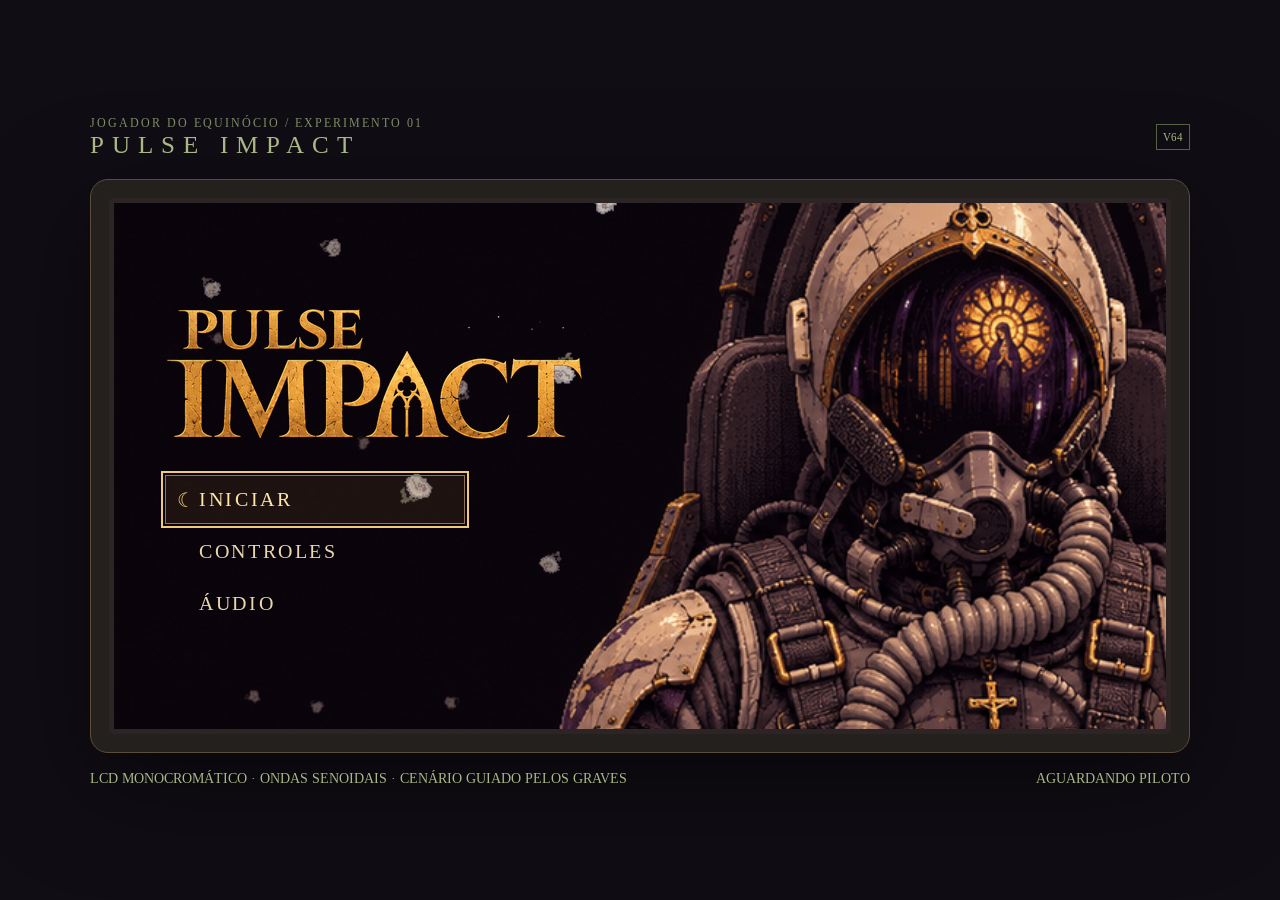
==== commit 2eafa8be: "Mais ajuste na cinematica" ====
--- a/index.html
+++ b/index.html
@@ -30,7 +30,7 @@
 @media(max-width:550px){.shell{padding:5px}.screen{min-height:195px}.menu-content{width:68%}.menu-copy{line-height:1.25}}
 @media(prefers-reduced-motion:reduce){.game-menu.launching{animation:none}}
 .launch-film{position:absolute;inset:0;z-index:2;width:100%;height:100%;object-fit:contain;background:#000;pointer-events:none}
-</style><main><header><div><small>JOGADOR DO EQUINÓCIO / EXPERIMENTO 01</small><h1>PULSE IMPACT</h1></div><span class="tag">V63</span></header><div class="shell"><div class="screen"><canvas width="1920" height="960" id="c" aria-label="Jogo de nave horizontal"></canvas><canvas id="serafimLayer" width="960" height="480" aria-hidden="true"></canvas><div class="overlay game-menu" id="overlay">
+</style><main><header><div><small>JOGADOR DO EQUINÓCIO / EXPERIMENTO 01</small><h1>PULSE IMPACT</h1></div><span class="tag">V64</span></header><div class="shell"><div class="screen"><canvas width="1920" height="960" id="c" aria-label="Jogo de nave horizontal"></canvas><canvas id="serafimLayer" width="960" height="480" aria-hidden="true"></canvas><div class="overlay game-menu" id="overlay">
 <div class="menu-art" aria-hidden="true"></div><canvas id="launchScene" class="launch-film" width="960" height="480" aria-hidden="true" hidden></canvas>
 <div class="menu-content">
 <h2 id="title">PULSE IMPACT</h2><p class="menu-copy" id="desc" role="status"></p>
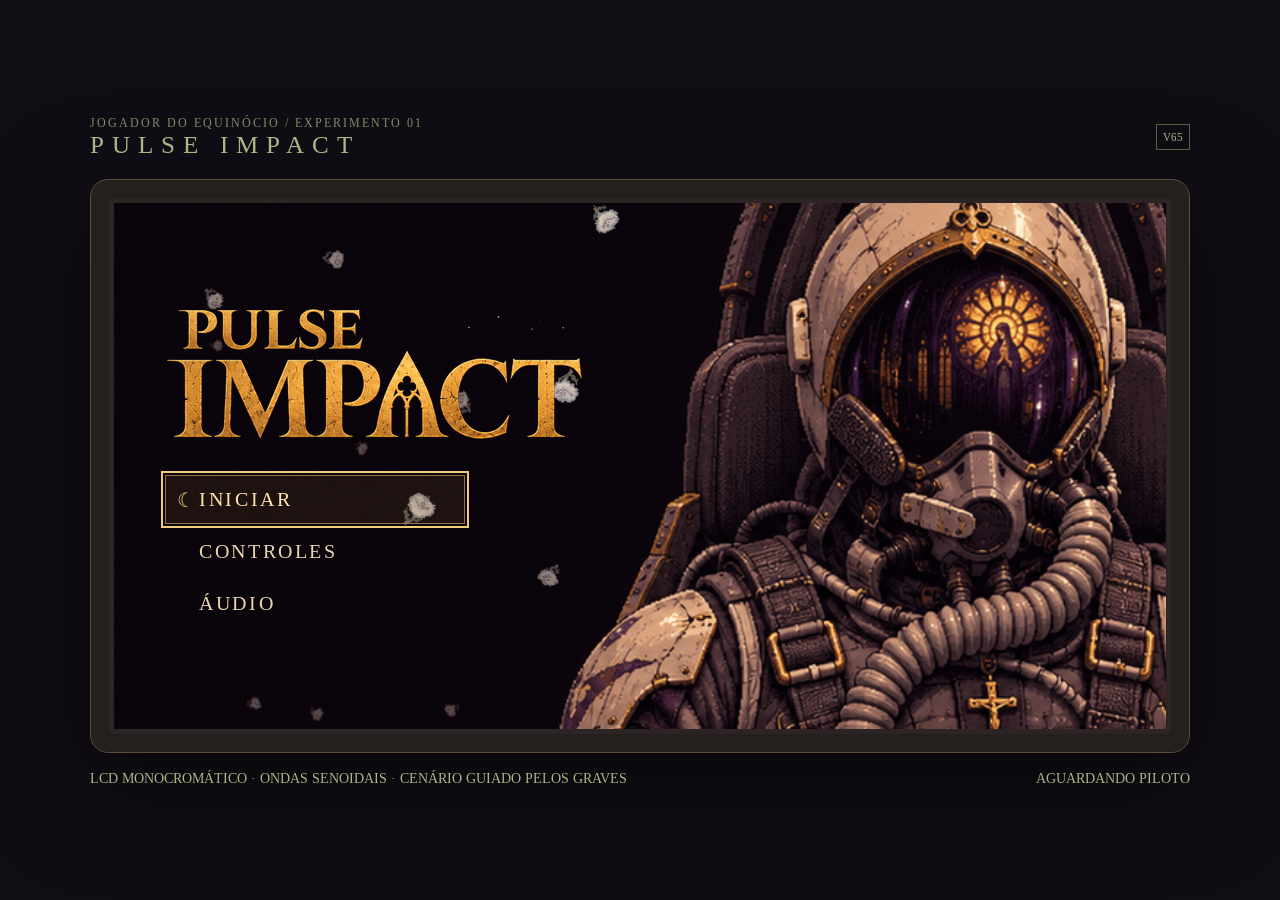
==== commit 85284ebb: "Ajustes de testes" ====
--- a/index.html
+++ b/index.html
@@ -30,7 +30,7 @@
 @media(max-width:550px){.shell{padding:5px}.screen{min-height:195px}.menu-content{width:68%}.menu-copy{line-height:1.25}}
 @media(prefers-reduced-motion:reduce){.game-menu.launching{animation:none}}
 .launch-film{position:absolute;inset:0;z-index:2;width:100%;height:100%;object-fit:contain;background:#000;pointer-events:none}
-</style><main><header><div><small>JOGADOR DO EQUINÓCIO / EXPERIMENTO 01</small><h1>PULSE IMPACT</h1></div><span class="tag">V64</span></header><div class="shell"><div class="screen"><canvas width="1920" height="960" id="c" aria-label="Jogo de nave horizontal"></canvas><canvas id="serafimLayer" width="960" height="480" aria-hidden="true"></canvas><div class="overlay game-menu" id="overlay">
+</style><main><header><div><small>JOGADOR DO EQUINÓCIO / EXPERIMENTO 01</small><h1>PULSE IMPACT</h1></div><span class="tag">V65</span></header><div class="shell"><div class="screen"><canvas width="1920" height="960" id="c" aria-label="Jogo de nave horizontal"></canvas><canvas id="serafimLayer" width="960" height="480" aria-hidden="true"></canvas><div class="overlay game-menu" id="overlay">
 <div class="menu-art" aria-hidden="true"></div><canvas id="launchScene" class="launch-film" width="960" height="480" aria-hidden="true" hidden></canvas>
 <div class="menu-content">
 <h2 id="title">PULSE IMPACT</h2><p class="menu-copy" id="desc" role="status"></p>
@@ -38,7 +38,7 @@
 <p class="menu-copy" id="menuControls" hidden>Setas ou WASD para mover. T alterna entre tiro automático e manual. No manual, pressione ou segure F para atirar. Espaço para o pulso de defesa. P ou Esc para pausar. No toque, arraste para mover e toque duas vezes para o pulso.</p>
 <label class="menu-copy" id="menuAudio" hidden>Volume <input id="menuVolume" aria-label="Volume da música" type="range" min="0" max="1" step=".05" value=".7"></label>
 <button type="button" class="menu-back" id="menuBack" hidden>← Voltar</button>
-</div></div></div><div id="gameTools" hidden><button type="button" id="pause">Ⅱ PAUSAR</button><nav aria-label="Progresso da partida"><div class="bar" id="timeline" aria-label="Progresso da música"><i id="progress"></i></div><span id="clock">00:00 / 15:33</span><label>VOL <input id="volume" aria-label="Volume" type="range" min="0" max="1" step=".05" value=".7"></label></nav></div></div><footer><span>LCD MONOCROMÁTICO · ONDAS SENOIDAIS · CENÁRIO GUIADO PELOS GRAVES</span><span id="touch">Arraste para pilotar · toque duplo para pulso</span><span id="status">AGUARDANDO PILOTO</span></footer></main><audio id="music" preload="metadata" src="set.m4a"></audio><script>
+</div></div></div><div id="gameTools" hidden><button type="button" id="pause">Ⅱ PAUSAR</button><nav aria-label="Teste das fases"><label>FASE <select style="font:inherit;background:#202018;color:#ead8ad;max-width:230px" id="phaseSelect" aria-label="Selecionar fase"></select></label><button type="button" id="phaseGo">IR PARA FASE</button><button type="button" id="nextPhase">PRÓXIMA FASE →</button><div class="bar" id="timeline" aria-label="Clique para ir a um ponto da música"><i id="progress"></i></div><span id="clock">00:00 / 15:33</span><label>VOL <input id="volume" aria-label="Volume" type="range" min="0" max="1" step=".05" value=".7"></label></nav></div></div><footer><span>LCD MONOCROMÁTICO · ONDAS SENOIDAIS · CENÁRIO GUIADO PELOS GRAVES</span><span id="touch">Arraste para pilotar · toque duplo para pulso</span><span id="status">AGUARDANDO PILOTO</span></footer></main><audio id="music" preload="metadata" src="set.m4a"></audio><script>
 'use strict';
 const $=id=>document.getElementById(id),canvas=$('c'),g=canvas.getContext('2d'),audio=$('music');const GAME_WIDTH = 960;
 const renderScale = canvas.width / GAME_WIDTH;
@@ -117,6 +117,7 @@
 bassAnalyser=ctx.createAnalyser();bassAnalyser.fftSize=2048;bassBins=new Float32Array(bassAnalyser.fftSize);
 source.connect(bassFilter);bassFilter.connect(bassAnalyser)}
 function reset(){clearWarpEffects();asteroidBags.clear();droneDamage.clear();droneAim.clear();serafimFrame=null;serafimAim=null;stopRadio();impactVX=impactVY=0;audio.currentTime=0;ship={x:110,y:240,tilt:0,flash:0};enemies=[];bullets=[];hostile=[];particles=[];score=0;kills=0;hp=5;level=1;cooldown=0;inv=0;shot=0;spawn=0;avg=.15;lastBeat=-1;phase=0;bassFloor=.01;bassPeak=.03;bassEnv=0;bassRaw=0;drive=1;travel=0;rings=[];trail=[];shock=0;entryPulseDone=false;bossMode=false;bossWasActive=false}
+let seekingPhase = false;
 let menuPage = 'home', menuSelection = 0, openingGame = false, uiSession = 0;
 const menuButtons = () => [...$('menuOptions').querySelectorAll('button')];
 function chooseMenu(index, focus = true) {
@@ -178,7 +179,7 @@
   document.activeElement?.blur();
 }
 async function start(fresh = false, animate = false) {
-  if (openingGame) return;
+  if (openingGame || seekingPhase) return;
   openingGame = true;
   const session = ++uiSession;
   const overlay = $('overlay');
@@ -509,21 +510,28 @@
   ));
 }
 function ringRocks(t) {
-  const sector = 1 + Math.floor(t / 32);
-  if (level !== sector || (sector - 1) % 5 !== 1) return [];
-  const elapsed = t % 32;
+  if (t >= BOSS_START && t < BOSS_END) return [];
+  const currentSector = 1 + Math.floor(t / 32);
   const rocks = [];
-  for (let index = 0; index < 31; index++) {
-    const age = elapsed - index * .96;
-    const x = 995 - age * (175 + (index % 4) * 18);
-    if (age < 0 || x < -50) continue;
-    const y = 85 + ((index * 113) % 320) + Math.sin(age + index) * 18;
-    rocks.push({x, y, radius: 32, variant: asteroidVariant(sector, index), angle: age * .6 + index});
+  // Include the previous emitter until its final asteroid leaves the viewport.
+  for (const sector of [currentSector - 1, currentSector]) {
+    if (sector < 1 || (sector - 1) % 5 !== 1) continue;
+    const sectorStart = (sector - 1) * 32;
+    if (sectorStart >= HYPERSPACE_START && sectorStart < BOSS_END) continue;
+    const elapsed = t - sectorStart;
+    for (let index = 0; index < 31; index++) {
+      const age = elapsed - index * .96;
+      const x = 995 - age * (175 + (index % 4) * 18);
+      if (age < 0 || x + 32 < 0) continue;
+      const y = 85 + ((index * 113) % 320) + Math.sin(age + index) * 18;
+      rocks.push({x, y, radius: 32, variant: asteroidVariant(sector, index),
+        angle: age * .6 + index});
+    }
   }
   return rocks;
 }
 function drawPlanetRing(rocks) {
-  if ((level - 1) % 5 !== 1 || bossMode) return;
+  if ((level - 1) % 5 === 1 && !bossMode) {
   g.save();
   g.translate(710, 350);
   g.rotate(-.25);
@@ -536,6 +544,7 @@
     g.stroke();
   }
   g.restore();
+  }
   if (!asteroidAtlas.complete || !asteroidAtlas.naturalWidth) return;
   for (const rock of rocks) {
     const [sx, sy] = asteroidCells[rock.variant];
@@ -1329,4 +1338,4 @@
 }
 
 function loop(now){const dt=Math.min(.04,(now-last)/1000||.016);last=now;if(playing){update(dt);updateRadio();draw();drawRadio();}requestAnimationFrame(loop)}requestAnimationFrame(loop);
-</script><script src="launch.js"></script><script>showMenu('home');</script></html>
+</script><script src="launch.js"></script><script src="phase-tools.js"></script><script>showMenu('home');</script></html>
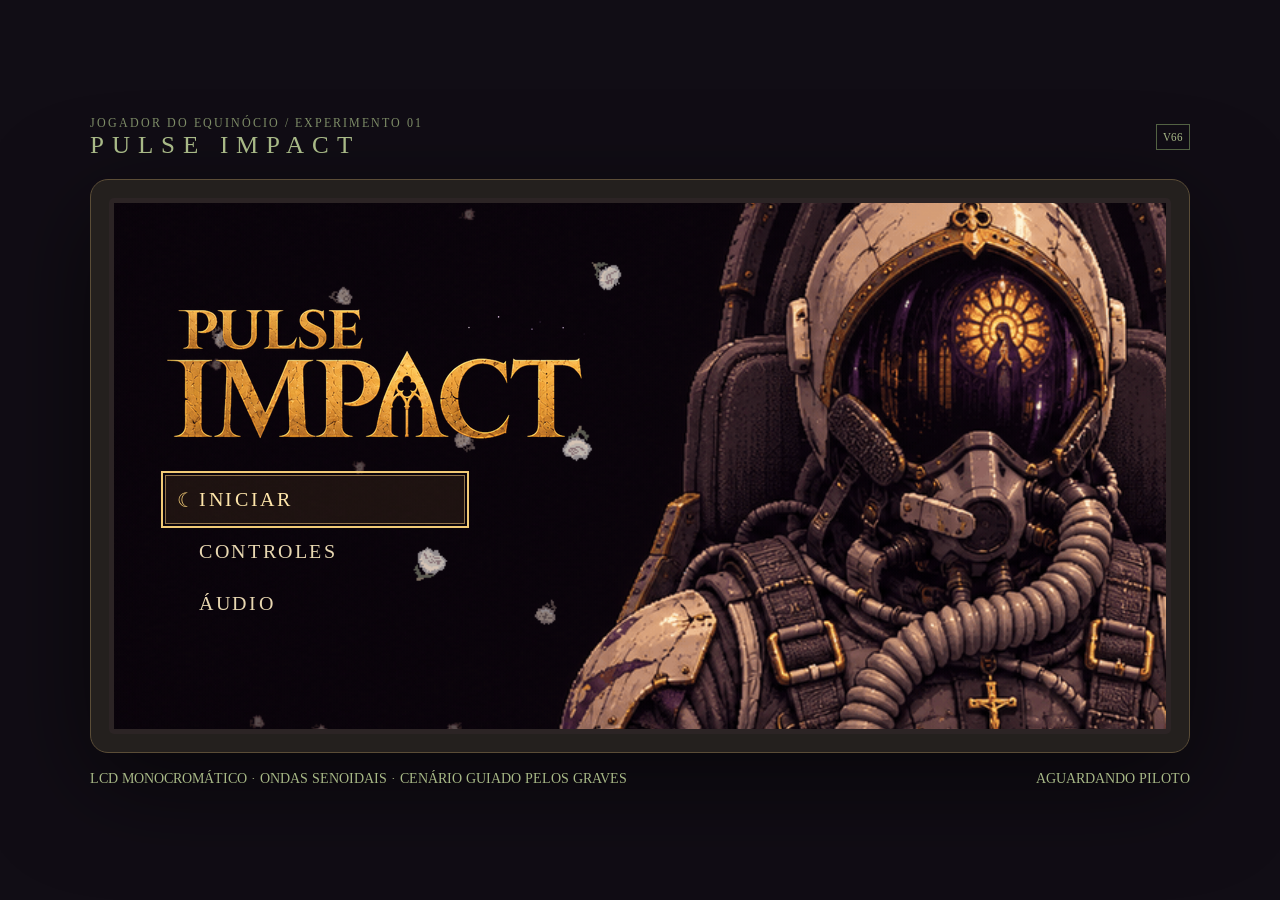
==== commit 4d251938: "Mortes" ====
--- a/index.html
+++ b/index.html
@@ -30,7 +30,7 @@
 @media(max-width:550px){.shell{padding:5px}.screen{min-height:195px}.menu-content{width:68%}.menu-copy{line-height:1.25}}
 @media(prefers-reduced-motion:reduce){.game-menu.launching{animation:none}}
 .launch-film{position:absolute;inset:0;z-index:2;width:100%;height:100%;object-fit:contain;background:#000;pointer-events:none}
-</style><main><header><div><small>JOGADOR DO EQUINÓCIO / EXPERIMENTO 01</small><h1>PULSE IMPACT</h1></div><span class="tag">V65</span></header><div class="shell"><div class="screen"><canvas width="1920" height="960" id="c" aria-label="Jogo de nave horizontal"></canvas><canvas id="serafimLayer" width="960" height="480" aria-hidden="true"></canvas><div class="overlay game-menu" id="overlay">
+</style><main><header><div><small>JOGADOR DO EQUINÓCIO / EXPERIMENTO 01</small><h1>PULSE IMPACT</h1></div><span class="tag">V66</span></header><div class="shell"><div class="screen"><canvas width="1920" height="960" id="c" aria-label="Jogo de nave horizontal"></canvas><canvas id="serafimLayer" width="960" height="480" aria-hidden="true"></canvas><div class="overlay game-menu" id="overlay">
 <div class="menu-art" aria-hidden="true"></div><canvas id="launchScene" class="launch-film" width="960" height="480" aria-hidden="true" hidden></canvas>
 <div class="menu-content">
 <h2 id="title">PULSE IMPACT</h2><p class="menu-copy" id="desc" role="status"></p>
@@ -38,7 +38,7 @@
 <p class="menu-copy" id="menuControls" hidden>Setas ou WASD para mover. T alterna entre tiro automático e manual. No manual, pressione ou segure F para atirar. Espaço para o pulso de defesa. P ou Esc para pausar. No toque, arraste para mover e toque duas vezes para o pulso.</p>
 <label class="menu-copy" id="menuAudio" hidden>Volume <input id="menuVolume" aria-label="Volume da música" type="range" min="0" max="1" step=".05" value=".7"></label>
 <button type="button" class="menu-back" id="menuBack" hidden>← Voltar</button>
-</div></div></div><div id="gameTools" hidden><button type="button" id="pause">Ⅱ PAUSAR</button><nav aria-label="Teste das fases"><label>FASE <select style="font:inherit;background:#202018;color:#ead8ad;max-width:230px" id="phaseSelect" aria-label="Selecionar fase"></select></label><button type="button" id="phaseGo">IR PARA FASE</button><button type="button" id="nextPhase">PRÓXIMA FASE →</button><div class="bar" id="timeline" aria-label="Clique para ir a um ponto da música"><i id="progress"></i></div><span id="clock">00:00 / 15:33</span><label>VOL <input id="volume" aria-label="Volume" type="range" min="0" max="1" step=".05" value=".7"></label></nav></div></div><footer><span>LCD MONOCROMÁTICO · ONDAS SENOIDAIS · CENÁRIO GUIADO PELOS GRAVES</span><span id="touch">Arraste para pilotar · toque duplo para pulso</span><span id="status">AGUARDANDO PILOTO</span></footer></main><audio id="music" preload="metadata" src="set.m4a"></audio><script>
+</div></div></div><div id="gameTools" hidden><button type="button" id="pause">Ⅱ PAUSAR</button><nav aria-label="Teste das fases"><label>FASE <select style="font:inherit;background:#202018;color:#ead8ad;max-width:230px" id="phaseSelect" aria-label="Selecionar fase"></select></label><button type="button" id="phaseGo">IR PARA FASE</button><button type="button" id="nextPhase">PRÓXIMA FASE →</button><div class="bar" id="timeline" aria-label="Clique para ir a um ponto da música"><i id="progress"></i></div><span id="clock">00:00 / 15:33</span><label>VOL <input id="volume" aria-label="Volume" type="range" min="0" max="1" step=".05" value=".7"></label></nav></div></div><footer><span>LCD MONOCROMÁTICO · ONDAS SENOIDAIS · CENÁRIO GUIADO PELOS GRAVES</span><span id="touch">Arraste para pilotar · toque duplo para pulso</span><span id="status">AGUARDANDO PILOTO</span></footer></main><audio id="music" preload="metadata" src="set.m4a"></audio><script src="death.js"></script><script>
 'use strict';
 const $=id=>document.getElementById(id),canvas=$('c'),g=canvas.getContext('2d'),audio=$('music');const GAME_WIDTH = 960;
 const renderScale = canvas.width / GAME_WIDTH;
@@ -116,7 +116,7 @@
 bassFilter=ctx.createBiquadFilter();bassFilter.type='lowpass';bassFilter.frequency.value=160;bassFilter.Q.value=.707;
 bassAnalyser=ctx.createAnalyser();bassAnalyser.fftSize=2048;bassBins=new Float32Array(bassAnalyser.fftSize);
 source.connect(bassFilter);bassFilter.connect(bassAnalyser)}
-function reset(){clearWarpEffects();asteroidBags.clear();droneDamage.clear();droneAim.clear();serafimFrame=null;serafimAim=null;stopRadio();impactVX=impactVY=0;audio.currentTime=0;ship={x:110,y:240,tilt:0,flash:0};enemies=[];bullets=[];hostile=[];particles=[];score=0;kills=0;hp=5;level=1;cooldown=0;inv=0;shot=0;spawn=0;avg=.15;lastBeat=-1;phase=0;bassFloor=.01;bassPeak=.03;bassEnv=0;bassRaw=0;drive=1;travel=0;rings=[];trail=[];shock=0;entryPulseDone=false;bossMode=false;bossWasActive=false}
+function reset(){death=null;clearWarpEffects();asteroidBags.clear();droneDamage.clear();droneAim.clear();serafimFrame=null;serafimAim=null;stopRadio();impactVX=impactVY=0;audio.currentTime=0;ship={x:110,y:240,tilt:0,flash:0};enemies=[];bullets=[];hostile=[];particles=[];score=0;kills=0;hp=5;level=1;cooldown=0;inv=0;shot=0;spawn=0;avg=.15;lastBeat=-1;phase=0;bassFloor=.01;bassPeak=.03;bassEnv=0;bassRaw=0;drive=1;travel=0;rings=[];trail=[];shock=0;entryPulseDone=false;bossMode=false;bossWasActive=false}
 let seekingPhase = false;
 let menuPage = 'home', menuSelection = 0, openingGame = false, uiSession = 0;
 const menuButtons = () => [...$('menuOptions').querySelectorAll('button')];
@@ -198,6 +198,7 @@
     if (session !== uiSession) return;
     // Render the starting position before revealing the arena or advancing the simulation.
     if (fresh) draw();
+    await Promise.all(Object.values(deathArt).map(image => image.decode().catch(() => {})));
     await audio.play();
     if (session !== uiSession) return;
     started = true;
@@ -222,7 +223,7 @@
   }
 }
 function pause() {
-  if (!playing || menuPage !== 'game') return;
+  if (!playing || menuPage !== 'game' || death) return;
   audio.pause(); playing = false; keys = {}; pointer = null;
   stopRadio();
   showMenu('pause');
@@ -233,9 +234,10 @@
   $('desc').textContent = score.toLocaleString('pt-BR') + ' pontos';
 }
 function burst(x,y,n=12){for(let i=0;i<n;i++)particles.push({x,y,vx:(Math.random()-.5)*230,vy:(Math.random()-.5)*230,t:.3+Math.random()*.5})}
-function pulse(){if(!playing||cooldown>0||singularityEntrance(audio.currentTime))return;pulseVisual={x:ship.x,y:ship.y,start:audio.currentTime};cooldown=8;playPulseSound();hostile=[];for(const e of enemies){e.hp-=3;burst(e.x,e.y,5)}beat=1;phase=.5}
+function pulse(){if(death||!playing||cooldown>0||singularityEntrance(audio.currentTime))return;pulseVisual={x:ship.x,y:ship.y,start:audio.currentTime};cooldown=8;playPulseSound();hostile=[];for(const e of enemies){e.hp-=3;burst(e.x,e.y,5)}beat=1;phase=.5}
 let impactVX = 0, impactVY = 0;
-function collideWithObject(object) {
+function collideWithObject(object, cause = 'tiro') {
+  if (death) return;
   const dx = ship.x - object.x;
   const dy = ship.y - object.y;
   const distance = Math.hypot(dx, dy);
@@ -245,8 +247,8 @@
   impactVY = ny * 420;
   hp = Math.max(0, hp - 1);
   inv = .9;
-  burst(ship.x, ship.y, 18);
-  if (hp === 0) end();
+  if (hp > 0) burst(ship.x, ship.y, 18);
+  if (hp === 0) beginDeath(cause, object);
 }
 $('pause').onclick = () => playing ? pause() : start();
 $('menuBack').onclick = () => showMenu('home');
@@ -256,7 +258,7 @@
 }
 setVolume('.7');
 $('volume').oninput = $('menuVolume').oninput = event => setVolume(event.target.value);
-audio.onended = () => end(true);
+audio.onended = () => { if (!death) end(true); };
 window.addEventListener('keydown', event => {
   const code = event.code;
   if (menuPage !== 'game') {
@@ -274,6 +276,7 @@
     }
     return;
   }
+  if (death) return;
   if (event.target?.matches?.('input, summary, button')) return;
   if (['ArrowUp','ArrowDown','ArrowLeft','ArrowRight','Space','Escape'].includes(code)) event.preventDefault();
   if ((code === 'KeyP' || code === 'Escape') && !event.repeat) { pause(); return; }
@@ -288,7 +291,7 @@
 });
 window.addEventListener('keyup', event => { keys[event.code] = false; });
 window.addEventListener('blur', () => { if (playing) pause(); });
-let tap=0;canvas.onpointerdown=e=>{if(menuPage!=='game')return;canvas.setPointerCapture(e.pointerId);movePointer(e);if(performance.now()-tap<300)pulse();tap=performance.now()};canvas.onpointermove=e=>{if(menuPage==='game'&&e.buttons)movePointer(e)};canvas.onpointerup=()=>pointer=null;canvas.onpointercancel=()=>pointer=null;function movePointer(e){const r=canvas.getBoundingClientRect();pointer={x:(e.clientX-r.left)/r.width*960,y:(e.clientY-r.top)/r.height*480}}
+let tap=0;canvas.onpointerdown=e=>{if(menuPage!=='game'||death)return;canvas.setPointerCapture(e.pointerId);movePointer(e);if(performance.now()-tap<300)pulse();tap=performance.now()};canvas.onpointermove=e=>{if(menuPage==='game'&&!death&&e.buttons)movePointer(e)};canvas.onpointerup=()=>pointer=null;canvas.onpointercancel=()=>pointer=null;function movePointer(e){const r=canvas.getBoundingClientRect();pointer={x:(e.clientX-r.left)/r.width*960,y:(e.clientY-r.top)/r.height*480}}
 function wave(){const y=90+Math.random()*300;const tough=level%4===0;for(let i=0;i<(tough?1:5);i++)enemies.push({x:1000+i*65,y,base:y,t:-i*.28,hp:tough?20:2+Math.floor(level/5),r:tough?35:12,fire:1.2+i*.35,kind:tough?1:0})}
 function update(dt){const t=audio.currentTime;
 updateSerafimImpact(t);
@@ -393,8 +396,13 @@
     );
   const object = rock || centipede || enemy || projectile || serafimHit;
   if (object) {
-    collideWithObject(object);
+    const cause = rock ? 'asteroide' : centipede || enemy ? 'colisao' : projectile ? 'tiro'
+      : beam?.live && serafimBeamHitsShip(beam) ? 'raio_serafim'
+      : hazards?.waves.includes(object) ? 'penas_serafim'
+      : hazards?.drones.includes(object) ? 'colisao' : 'tiro';
+    collideWithObject(object, cause);
     if (object === projectile) hostile.splice(hostile.indexOf(projectile), 1);
+    if (death) return;
   }
 }enemies=enemies.filter(e=>!e.dead&&e.x>-50);bullets=bullets.filter(b=>!b.dead&&b.x<990);hostile=hostile.filter(b=>b.x>-20&&b.x<1000&&b.y>-20&&b.y<500);for(const p of particles){p.x+=p.vx*dt;p.y+=p.vy*dt;p.t-=dt}particles=particles.filter(p=>p.t>0);for(const s of stars){s.x-=dt*(40+s.s*45)*drive;if(s.x<0)s.x=960}score+=Math.floor(dt*60);$('progress').style.width=(t/(audio.duration||933)*100)+'%';$('clock').textContent=fmt(t)+' / '+fmt(audio.duration||933);$('status').textContent=bossMode?'SINGULARIDADE / SOBREVIVA '+fmt(BOSS_END-t):'SETOR '+String(level).padStart(2,'0')+' / '+names[(level-1)%5]+' / '+drive.toFixed(1)+'×'}
 function fmt(t){return Math.floor(t/60).toString().padStart(2,'0')+':'+Math.floor(t%60).toString().padStart(2,'0')}
@@ -1017,6 +1025,7 @@
 }
 
 function drawInterceptor() {
+  if (death) { drawDeath(); return; }
   if (inv > 0 && Math.floor(inv * 18) % 2 !== 0) return;
   const time = audio.currentTime;
   const strength = smooth(HYPERSPACE_START, BOSS_START, time)
@@ -1337,5 +1346,17 @@
   g.restore();
 }
 
-function loop(now){const dt=Math.min(.04,(now-last)/1000||.016);last=now;if(playing){update(dt);updateRadio();draw();drawRadio();}requestAnimationFrame(loop)}requestAnimationFrame(loop);
+function loop(now) {
+  const elapsed = Math.max(0, (now - last) / 1000 || .016);
+  const dt = Math.min(.04, elapsed);
+  last = now;
+  if (playing) {
+    if (death) { updateDeathWorld(dt); updateDeath(elapsed); }
+    else { update(dt); updateRadio(); }
+    draw();
+    if (!death) drawRadio();
+  }
+  requestAnimationFrame(loop);
+}
+requestAnimationFrame(loop);
 </script><script src="launch.js"></script><script src="phase-tools.js"></script><script>showMenu('home');</script></html>
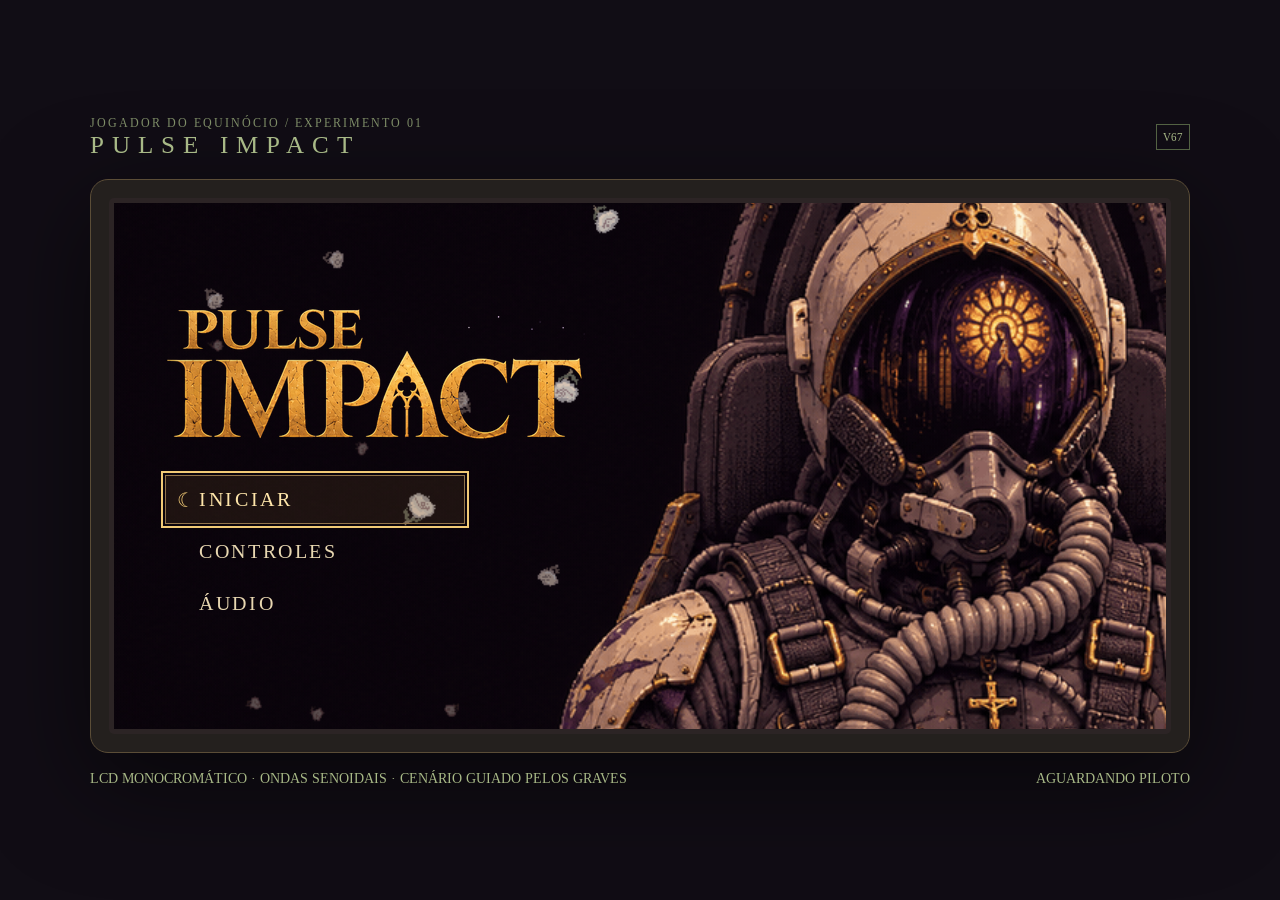
==== commit c8285d30: "hud de pontuação" ====
--- a/index.html
+++ b/index.html
@@ -30,7 +30,7 @@
 @media(max-width:550px){.shell{padding:5px}.screen{min-height:195px}.menu-content{width:68%}.menu-copy{line-height:1.25}}
 @media(prefers-reduced-motion:reduce){.game-menu.launching{animation:none}}
 .launch-film{position:absolute;inset:0;z-index:2;width:100%;height:100%;object-fit:contain;background:#000;pointer-events:none}
-</style><main><header><div><small>JOGADOR DO EQUINÓCIO / EXPERIMENTO 01</small><h1>PULSE IMPACT</h1></div><span class="tag">V66</span></header><div class="shell"><div class="screen"><canvas width="1920" height="960" id="c" aria-label="Jogo de nave horizontal"></canvas><canvas id="serafimLayer" width="960" height="480" aria-hidden="true"></canvas><div class="overlay game-menu" id="overlay">
+</style><main><header><div><small>JOGADOR DO EQUINÓCIO / EXPERIMENTO 01</small><h1>PULSE IMPACT</h1></div><span class="tag">V67</span></header><div class="shell"><div class="screen"><canvas width="1920" height="960" id="c" aria-label="Jogo de nave horizontal"></canvas><canvas id="serafimLayer" width="960" height="480" aria-hidden="true"></canvas><div class="overlay game-menu" id="overlay">
 <div class="menu-art" aria-hidden="true"></div><canvas id="launchScene" class="launch-film" width="960" height="480" aria-hidden="true" hidden></canvas>
 <div class="menu-content">
 <h2 id="title">PULSE IMPACT</h2><p class="menu-copy" id="desc" role="status"></p>
@@ -1262,7 +1262,7 @@
 }
 drawShipPulse(dropPulse, audio.currentTime);
 drawShipPulse(pulseVisual, audio.currentTime);
-g.fillStyle=dark;g.fillRect(0,0,960,38);g.fillStyle=bg;g.font='bold 15px "Pulse Serif", serif';g.fillText('PULSE / '+String(level).padStart(2,'0'),18,25);g.fillText('SCORE '+String(score).padStart(7,'0'),200,25);g.fillText('CASCO ' + hp + '/5',490,25);g.fillText(automaticFire ? 'TIRO AUTOMÁTICO' : 'TIRO MANUAL', 315, 25);g.fillText(cooldown>0?'PULSO '+Math.ceil(cooldown)+'s':'PULSO PRONTO',735,25);
+drawHud();
 if(phase>.6&&!(audio.currentTime>=162&&audio.currentTime<176)&&!bossMode&&!(audio.currentTime>=304&&audio.currentTime<307)){g.fillStyle=dark;g.fillRect(300,185,420,70);g.fillStyle=bg;g.textAlign='center';g.font='bold 23px "Pulse Serif", serif';g.fillText('SETOR '+level+' / '+names[(level-1)%5]+' / '+drive.toFixed(1)+'×',510,228);g.textAlign='left'}g.fillStyle=dark;g.font='12px "Pulse Serif", serif';g.fillText('BASS / 20–160 Hz',18,466);g.strokeStyle=dark;g.strokeRect(158,456,125,8);g.fillRect(160,458,121*energy,4);g.fillText('WARP '+drive.toFixed(1)+'×',800,466);
 const palette=smooth(166,173,audio.currentTime)*(1-smooth(304,309,audio.currentTime));canvas.style.filter='invert('+palette+')';g.fillStyle='#26371d0a';for(let y=0;y<480;y+=4)g.fillRect(0,y,960,1);}
 const RADIO_START = 71, RADIO_END = 110;
@@ -1359,4 +1359,4 @@
   requestAnimationFrame(loop);
 }
 requestAnimationFrame(loop);
-</script><script src="launch.js"></script><script src="phase-tools.js"></script><script>showMenu('home');</script></html>
+</script><script src="hud.js"></script><script src="launch.js"></script><script src="phase-tools.js"></script><script>showMenu('home');</script></html>
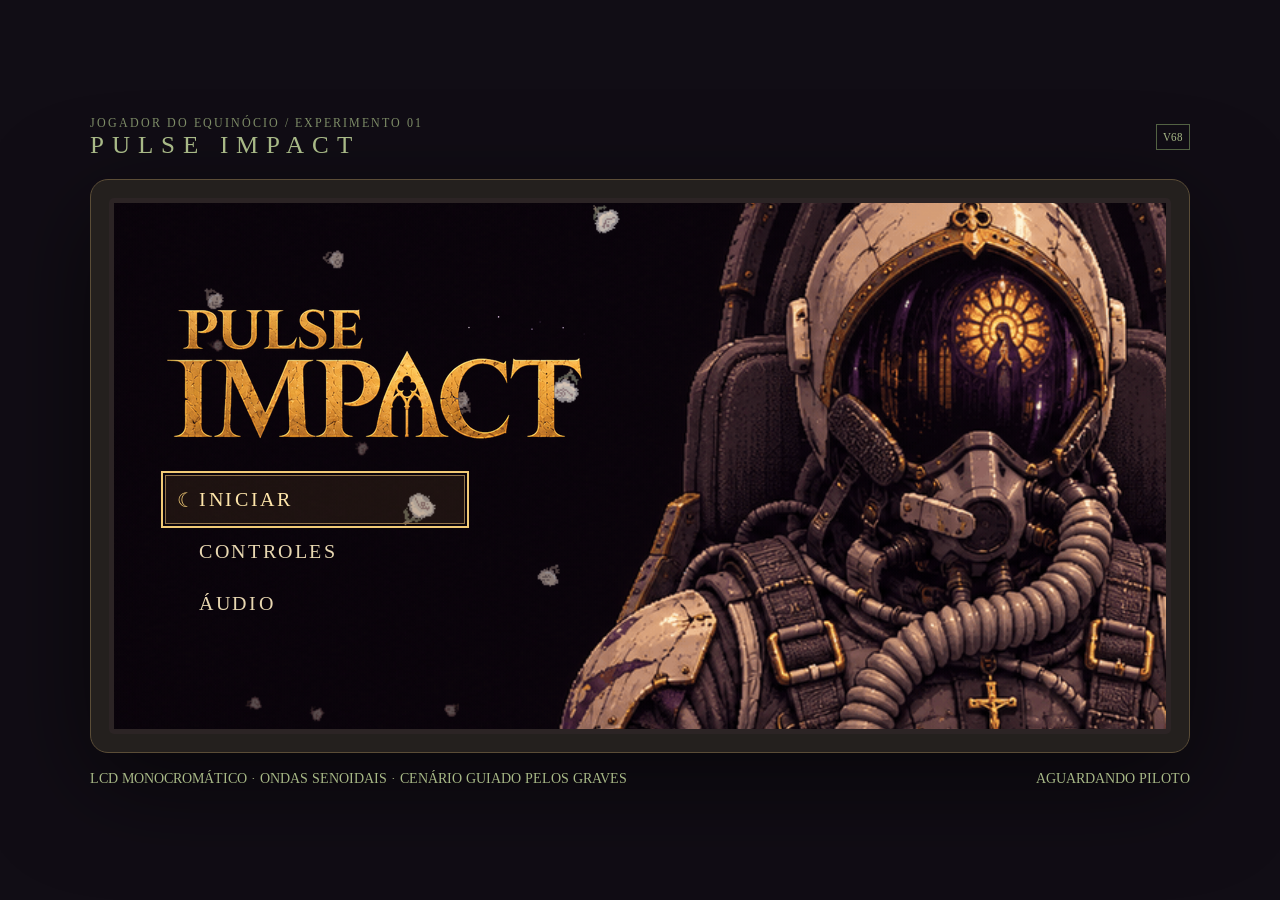
==== commit fbfbfd0b: "Serafin ajustes" ====
--- a/index.html
+++ b/index.html
@@ -30,7 +30,7 @@
 @media(max-width:550px){.shell{padding:5px}.screen{min-height:195px}.menu-content{width:68%}.menu-copy{line-height:1.25}}
 @media(prefers-reduced-motion:reduce){.game-menu.launching{animation:none}}
 .launch-film{position:absolute;inset:0;z-index:2;width:100%;height:100%;object-fit:contain;background:#000;pointer-events:none}
-</style><main><header><div><small>JOGADOR DO EQUINÓCIO / EXPERIMENTO 01</small><h1>PULSE IMPACT</h1></div><span class="tag">V67</span></header><div class="shell"><div class="screen"><canvas width="1920" height="960" id="c" aria-label="Jogo de nave horizontal"></canvas><canvas id="serafimLayer" width="960" height="480" aria-hidden="true"></canvas><div class="overlay game-menu" id="overlay">
+</style><main><header><div><small>JOGADOR DO EQUINÓCIO / EXPERIMENTO 01</small><h1>PULSE IMPACT</h1></div><span class="tag">V68</span></header><div class="shell"><div class="screen"><canvas width="1920" height="960" id="c" aria-label="Jogo de nave horizontal"></canvas><canvas id="serafimLayer" width="960" height="480" aria-hidden="true"></canvas><div class="overlay game-menu" id="overlay">
 <div class="menu-art" aria-hidden="true"></div><canvas id="launchScene" class="launch-film" width="960" height="480" aria-hidden="true" hidden></canvas>
 <div class="menu-content">
 <h2 id="title">PULSE IMPACT</h2><p class="menu-copy" id="desc" role="status"></p>
@@ -38,7 +38,7 @@
 <p class="menu-copy" id="menuControls" hidden>Setas ou WASD para mover. T alterna entre tiro automático e manual. No manual, pressione ou segure F para atirar. Espaço para o pulso de defesa. P ou Esc para pausar. No toque, arraste para mover e toque duas vezes para o pulso.</p>
 <label class="menu-copy" id="menuAudio" hidden>Volume <input id="menuVolume" aria-label="Volume da música" type="range" min="0" max="1" step=".05" value=".7"></label>
 <button type="button" class="menu-back" id="menuBack" hidden>← Voltar</button>
-</div></div></div><div id="gameTools" hidden><button type="button" id="pause">Ⅱ PAUSAR</button><nav aria-label="Teste das fases"><label>FASE <select style="font:inherit;background:#202018;color:#ead8ad;max-width:230px" id="phaseSelect" aria-label="Selecionar fase"></select></label><button type="button" id="phaseGo">IR PARA FASE</button><button type="button" id="nextPhase">PRÓXIMA FASE →</button><div class="bar" id="timeline" aria-label="Clique para ir a um ponto da música"><i id="progress"></i></div><span id="clock">00:00 / 15:33</span><label>VOL <input id="volume" aria-label="Volume" type="range" min="0" max="1" step=".05" value=".7"></label></nav></div></div><footer><span>LCD MONOCROMÁTICO · ONDAS SENOIDAIS · CENÁRIO GUIADO PELOS GRAVES</span><span id="touch">Arraste para pilotar · toque duplo para pulso</span><span id="status">AGUARDANDO PILOTO</span></footer></main><audio id="music" preload="metadata" src="set.m4a"></audio><script src="death.js"></script><script>
+</div></div></div><div id="gameTools" hidden><button type="button" id="pause">Ⅱ PAUSAR</button><nav aria-label="Teste das fases"><label>FASE <select style="font:inherit;background:#202018;color:#ead8ad;max-width:230px" id="phaseSelect" aria-label="Selecionar fase"></select></label><button type="button" id="phaseGo">IR PARA FASE</button><button type="button" id="nextPhase">PRÓXIMA FASE →</button><div class="bar" id="timeline" aria-label="Clique para ir a um ponto da música"><i id="progress"></i></div><span id="clock">00:00 / 15:33</span><label>VOL <input id="volume" aria-label="Volume" type="range" min="0" max="1" step=".05" value=".7"></label></nav></div></div><footer><span>LCD MONOCROMÁTICO · ONDAS SENOIDAIS · CENÁRIO GUIADO PELOS GRAVES</span><span id="touch">Arraste para pilotar · toque duplo para pulso</span><span id="status">AGUARDANDO PILOTO</span></footer></main><audio id="music" preload="metadata" src="set.m4a"></audio><script src="serafim-attacks.js"></script><script src="death.js"></script><script>
 'use strict';
 const $=id=>document.getElementById(id),canvas=$('c'),g=canvas.getContext('2d'),audio=$('music');const GAME_WIDTH = 960;
 const renderScale = canvas.width / GAME_WIDTH;
@@ -84,6 +84,7 @@
 });
 
 function stopShotSound() {
+  droneVoices.forEach(v=>v.pause());
   shotSound.pause();
   crescentSounds.forEach(sound => sound.pause());
   fortressSounds.forEach(sound => sound.pause());
@@ -116,7 +117,7 @@
 bassFilter=ctx.createBiquadFilter();bassFilter.type='lowpass';bassFilter.frequency.value=160;bassFilter.Q.value=.707;
 bassAnalyser=ctx.createAnalyser();bassAnalyser.fftSize=2048;bassBins=new Float32Array(bassAnalyser.fftSize);
 source.connect(bassFilter);bassFilter.connect(bassAnalyser)}
-function reset(){death=null;clearWarpEffects();asteroidBags.clear();droneDamage.clear();droneAim.clear();serafimFrame=null;serafimAim=null;stopRadio();impactVX=impactVY=0;audio.currentTime=0;ship={x:110,y:240,tilt:0,flash:0};enemies=[];bullets=[];hostile=[];particles=[];score=0;kills=0;hp=5;level=1;cooldown=0;inv=0;shot=0;spawn=0;avg=.15;lastBeat=-1;phase=0;bassFloor=.01;bassPeak=.03;bassEnv=0;bassRaw=0;drive=1;travel=0;rings=[];trail=[];shock=0;entryPulseDone=false;bossMode=false;bossWasActive=false}
+function reset(){resetSerafimAttacks();lastSerafimImpactTime=0;death=null;clearWarpEffects();asteroidBags.clear();droneDamage.clear();droneAim.clear();serafimFrame=null;serafimAim=null;stopRadio();impactVX=impactVY=0;audio.currentTime=0;ship={x:110,y:240,tilt:0,flash:0};enemies=[];bullets=[];hostile=[];particles=[];score=0;kills=0;hp=5;level=1;cooldown=0;inv=0;shot=0;spawn=0;avg=.15;lastBeat=-1;phase=0;bassFloor=.01;bassPeak=.03;bassEnv=0;bassRaw=0;drive=1;travel=0;rings=[];trail=[];shock=0;entryPulseDone=false;bossMode=false;bossWasActive=false}
 let seekingPhase = false;
 let menuPage = 'home', menuSelection = 0, openingGame = false, uiSession = 0;
 const menuButtons = () => [...$('menuOptions').querySelectorAll('button')];
@@ -253,11 +254,13 @@
 $('pause').onclick = () => playing ? pause() : start();
 $('menuBack').onclick = () => showMenu('home');
 function setVolume(value) {
+  droneVoices.forEach(v=>v.volume=Number(value)*.14);
   audio.volume = Number(value);
   $('menuVolume').value = $('volume').value = value;
 }
 setVolume('.7');
 $('volume').oninput = $('menuVolume').oninput = event => setVolume(event.target.value);
+audio.addEventListener('volumechange',()=>droneVoices.forEach(v=>{v.volume=audio.volume*.14;v.muted=audio.muted;}));
 audio.onended = () => { if (!death) end(true); };
 window.addEventListener('keydown', event => {
   const code = event.code;
@@ -392,7 +395,7 @@
   const serafimHit = beam?.live && serafimBeamHitsShip(beam)
     ? {x: beam.x, y: beam.y}
     : hazards && [...hazards.waves, ...hazards.drones, ...hazards.shots].find(object =>
-      shipTouches(object.x, object.y, object.radius)
+      (hazards.waves.includes(object)?featherTouchesShip(object):shipTouches(object.x, object.y, object.radius))
     );
   const object = rock || centipede || enemy || projectile || serafimHit;
   if (object) {
@@ -433,23 +436,13 @@
 }
 
 function drawSerafimImpact(time) {
-  const age = time - SERAFIM_OPEN;
-  if (age < 0 || age >= .82) return;
-  const progress = age / .82;
-  g.save();
-  g.globalAlpha = .32 * (1 - smooth(0, .17, age));
-  g.fillStyle = '#fff0bf';
-  g.fillRect(0, 38, 960, 442);
-  g.globalAlpha = .76 * (1 - progress);
-  g.strokeStyle = '#ffd48b';
-  g.lineWidth = 2 + 5 * (1 - progress);
-  const radius = 36 + progress * 610;
-  for (const angle of [-1.9, .65]) {
-    g.beginPath();
-    g.ellipse(824, 206, radius, radius * .65, -.12, angle, angle + 1.55);
-    g.stroke();
-  }
-  g.restore();
+ const age=time-SERAFIM_OPEN;if(age<0||age>1.1)return;
+ const c=serafimLayer,progress=age/1.1,x=824,y=206;
+ const reach=Math.max(...[[0,0],[960,0],[0,480],[960,480]].map(([cx,cy])=>Math.hypot(cx-x,cy-y)))+40;
+ const radius=8+(reach-8)*(1-Math.pow(1-progress,2));
+ c.save();c.globalAlpha=.25*(1-smooth(0,.14,age));c.fillStyle='#fff0bf';c.fillRect(0,0,960,480);
+ for(let i=0;i<2;i++){c.globalAlpha=(i?.26:.8)*(1-smooth(.65,1,progress));c.strokeStyle=i?'#c68e65':'#ffe9b6';c.lineWidth=i?3:5*(1-progress)+1;c.beginPath();c.arc(x,y,Math.max(0,radius-i*15),0,Math.PI*2);c.stroke();}
+ c.restore();
 }
 
 function drawSingularity(){
@@ -658,7 +651,7 @@
 const droneAim = new Map();
 const serafimActive = time => time >= SERAFIM.start && time < SERAFIM.end;
 function serafimState(time) {
-  const state = {pose: serafimPosition(time), beam: null, attackFrame: null, waves: [], drones: [], shots: []};
+  const state = {pose: serafimPosition(time), beam: null, attackFrame: null, waves: [], featherCharges: [], drones: [], shots: []};
   if (!serafimActive(time) || time < SERAFIM.combatStart) return state;
   const elapsed = time - SERAFIM.combatStart;
   const beatTime = (time - SERAFIM.beatOrigin) / SERAFIM.beatPeriod;
@@ -680,17 +673,7 @@
     }
     state.attackStart = attackStart;
   }
-  for (let beat = beatIndex - 8; beat <= beatIndex; beat++) {
-    const launch = SERAFIM.beatOrigin + beat * SERAFIM.beatPeriod;
-    const age = time - launch;
-    if (![3, 4, 6].includes(beat % 8) || launch < SERAFIM.combatStart || age < 0) continue;
-    for (let row = 0; row < 5; row++) {
-      const x = 820 - age * 275;
-      if (x < -10) continue;
-      const y = 82 + serafimPosition(launch).y - serafimPose.y + row * 57 + (Math.floor(beat / 8) % 2) * 22 + Math.sin(age * 6 + row * .8) * 15;
-      state.waves.push({x, y, radius: 7});
-    }
-  }
+  directionalFeathers(state,time,beatIndex);
   for (let id = Math.max(0, Math.floor(elapsed / 2) - 3); id <= Math.floor(elapsed / 2); id++) {
     const age = elapsed - id * 2;
     if (age >= 8 || (droneDamage.get(id) || 0) >= 3) continue;
@@ -704,14 +687,22 @@
       const shotAge = time - launch;
       if (launch < SERAFIM.combatStart + id * 2 + .7 || shotAge < 0 || shotAge > 3.2) continue;
       const key = id + ':' + beat;
+      if(!droneEmissions.has(key)){
+        const launchAge=launch-SERAFIM.combatStart-id*2;
+        const approach=smooth(0,.7,launchAge);
+        droneEmissions.set(key,{x:824+(targetX-824)*approach,y:202+(targetY-202)*approach});
+      }
+      const origin=droneEmissions.get(key);
+      if(!droneSoundsPlayed.has(key)){droneSoundsPlayed.add(key);if(shotAge<.1)playDroneShot();}
+
       if (!droneAim.has(key)) {
-        const aim = Math.atan2(Math.min(ship.y, 360) - targetY, Math.min(ship.x, targetX - 45) - targetX);
+        const aim = Math.atan2(ship.y - origin.y, ship.x - origin.x);
         droneAim.set(key, aim);
       }
       const angle = droneAim.get(key);
-      const x = targetX + Math.cos(angle) * 205 * shotAge;
-      const y = targetY + Math.sin(angle) * 205 * shotAge;
-      if (x >= -8 && y >= 45 && y <= 377) state.shots.push({x, y, angle, radius: 5});
+      const x = origin.x + Math.cos(angle) * 205 * shotAge;
+      const y = origin.y + Math.sin(angle) * 205 * shotAge;
+      if (x >= -8 && y >= 45 && y <= 377) state.shots.push({x, y, angle, age:shotAge, origin, radius: 5});
     }
   }
   return state;
@@ -719,6 +710,8 @@
 let serafimFrame = null;
 let serafimAim = null;
 function updateSerafim(time) {
+  if(time<attacksLastTime||Math.abs(time-attacksLastTime)>1)resetSerafimAttacks();
+  attacksLastTime=time;
   serafimFrame = null;
   if (!serafimActive(time)) { serafimAim = null; return; }
   const state = serafimState(time);
@@ -1053,7 +1046,7 @@
 serafimLayer.imageSmoothingEnabled = false;
 const serafimPose = {x: 696, y: 85, scale: 256 / 444};
 const serafimFeatherArt = loadArt('art/serafim-pena.png');
-const serafimRelicShotArt = loadArt('art/serafim-relicario.png');
+const serafimRelicShotArt = loadArt('art/drone-needle.png');
 const serafimBeamArt = loadArt('art/serafim-raio.png');
 
 function serafimPosition(time) {
@@ -1135,6 +1128,7 @@
 
 function drawSerafim(time) {
   serafimLayer.clearRect(0, 0, 960, 480);
+  drawSerafimImpact(time);
   if (time >= BOSS_START && time < SERAFIM_REVEAL_END && loadedArt(serafimEntranceArt)) {
     const cell = 444;
     const {x, y, scale} = serafimPose;
@@ -1192,10 +1186,8 @@
     serafimLayer.fillRect(-2, -2, 4, 4);
     serafimLayer.restore();
   }
-  for (const wave of state.waves) {
-    if (loadedArt(serafimFeatherArt)) g.drawImage(serafimFeatherArt, wave.x - 12, wave.y - 6);
-    else { g.fillStyle = dark; rect(wave.x - 5, wave.y - 5, 10, 10); }
-  }
+  for(const charge of state.featherCharges||[]){g.fillStyle='#f1d8bd';g.fillRect(charge.x-2,charge.y-2,4,4);}
+  for(const wave of state.waves)drawDirectionalFeather(wave);
   for (const drone of state.drones) {
     const beat = (time - SERAFIM.beatOrigin) / SERAFIM.beatPeriod;
     const nextBeat = Math.ceil(beat);
@@ -1208,10 +1200,11 @@
     } else { g.fillStyle = dark; rect(drone.x - 11, drone.y - 5, 22, 10); }
   }
   for (const shot of state.shots) {
+    if(shot.age<.07){g.fillStyle="#fff2cb";g.fillRect(shot.origin.x-3,shot.origin.y-3,6,6);}
     g.save();
     g.translate(shot.x, shot.y);
-    g.rotate(shot.angle + Math.PI);
-    if (loadedArt(serafimRelicShotArt)) g.drawImage(serafimRelicShotArt, -7, -5);
+    g.rotate(shot.angle);
+    if (loadedArt(serafimRelicShotArt)) g.drawImage(serafimRelicShotArt, -10, -4, 20, 8);
     else { g.fillStyle = '#c18aff'; rect(-5, -2, 10, 4); }
     g.restore();
   }
@@ -1228,7 +1221,7 @@
 for(let j=0;j<3;j++){g.strokeStyle=j===1?'#26371d50':'#26371d24';g.lineWidth=1+energy*2;g.beginPath();for(let x=0;x<=960;x+=5){const y=245+Math.sin(x*.012-travel*.012+j*1.7)*(12+energy*85);x?g.lineTo(x,y):g.moveTo(x,y)}g.stroke()}
 g.strokeStyle='#26371d55';g.lineWidth=2;for(const r of rings){g.globalAlpha=Math.max(0,r.t)*.65;g.beginPath();g.ellipse(r.x,240,r.r*.45,r.r,0,0,Math.PI*2);g.stroke()}g.globalAlpha=1;
 for(let i=trail.length-1;i>0;i--){g.globalAlpha=(1-i/trail.length)*energy*.35;g.fillStyle='#df894f';rect(trail[i].x+SHIP_ENGINE-i*drive*4,trail[i].y-2,Math.min(14,i*drive*4),3)}g.globalAlpha=1;
-drawPlanetRing(ringRocks(audio.currentTime));drawCentipede(audio.currentTime);drawWarp();drawSingularity();drawSerafimImpact(audio.currentTime);drawSerafim(audio.currentTime);g.fillStyle=dark;for(const b of bullets)drawPlayerShot(b);for(const b of hostile)drawEnemyShot(b);for(const e of enemies){
+drawPlanetRing(ringRocks(audio.currentTime));drawCentipede(audio.currentTime);drawWarp();drawSingularity();drawSerafim(audio.currentTime);g.fillStyle=dark;for(const b of bullets)drawPlayerShot(b);for(const b of hostile)drawEnemyShot(b);for(const e of enemies){
   if (e.kind === 1 && loadedArt(fortressArt)) {
     const width = e.r * 2.4;
     const height = width * fortressArt.naturalHeight / fortressArt.naturalWidth;
@@ -1262,7 +1255,7 @@
 }
 drawShipPulse(dropPulse, audio.currentTime);
 drawShipPulse(pulseVisual, audio.currentTime);
-drawHud();
+drawHud();drawHud(serafimLayer);
 if(phase>.6&&!(audio.currentTime>=162&&audio.currentTime<176)&&!bossMode&&!(audio.currentTime>=304&&audio.currentTime<307)){g.fillStyle=dark;g.fillRect(300,185,420,70);g.fillStyle=bg;g.textAlign='center';g.font='bold 23px "Pulse Serif", serif';g.fillText('SETOR '+level+' / '+names[(level-1)%5]+' / '+drive.toFixed(1)+'×',510,228);g.textAlign='left'}g.fillStyle=dark;g.font='12px "Pulse Serif", serif';g.fillText('BASS / 20–160 Hz',18,466);g.strokeStyle=dark;g.strokeRect(158,456,125,8);g.fillRect(160,458,121*energy,4);g.fillText('WARP '+drive.toFixed(1)+'×',800,466);
 const palette=smooth(166,173,audio.currentTime)*(1-smooth(304,309,audio.currentTime));canvas.style.filter='invert('+palette+')';g.fillStyle='#26371d0a';for(let y=0;y<480;y+=4)g.fillRect(0,y,960,1);}
 const RADIO_START = 71, RADIO_END = 110;
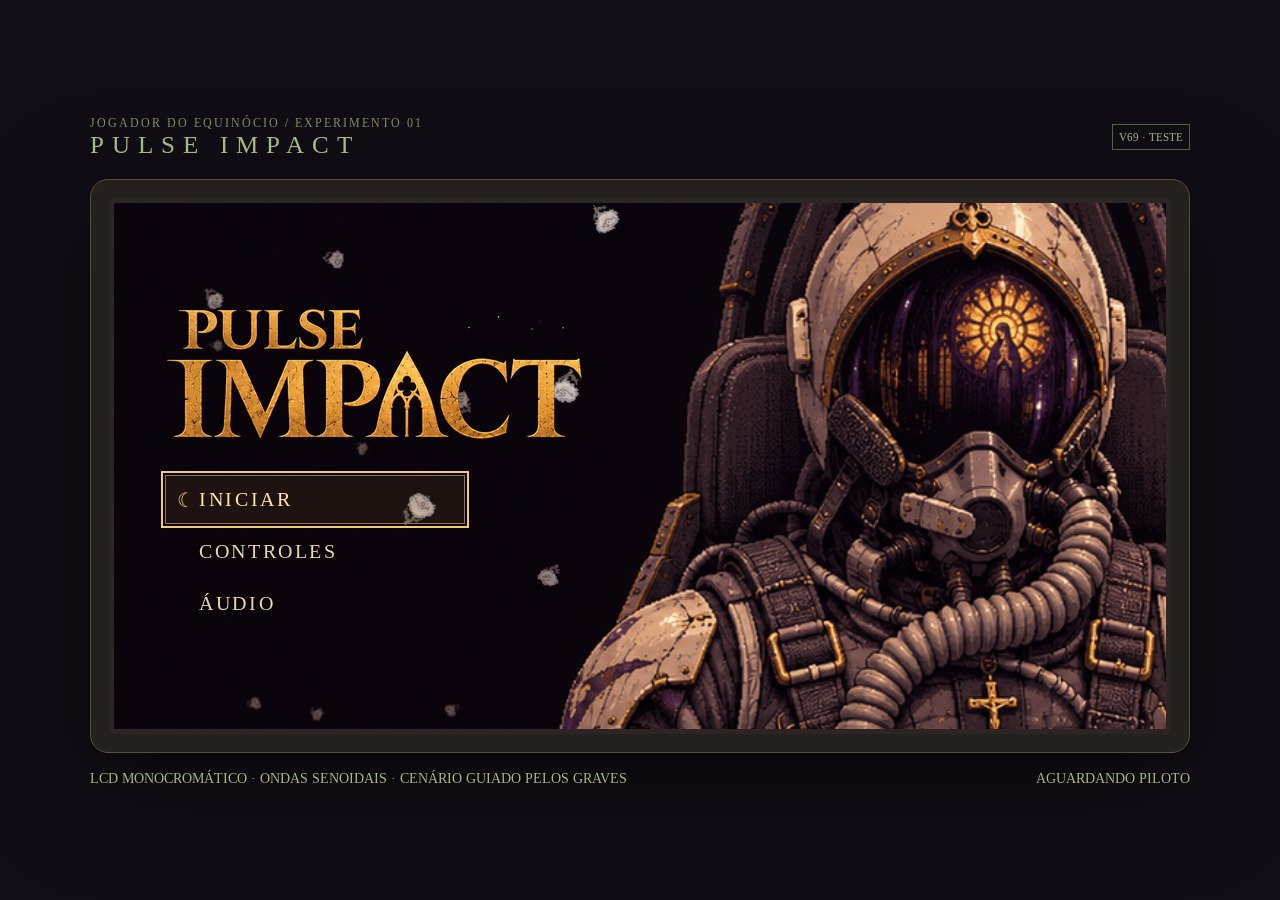
==== commit 61619fb2: "vida infinita" ====
--- a/index.html
+++ b/index.html
@@ -30,7 +30,7 @@
 @media(max-width:550px){.shell{padding:5px}.screen{min-height:195px}.menu-content{width:68%}.menu-copy{line-height:1.25}}
 @media(prefers-reduced-motion:reduce){.game-menu.launching{animation:none}}
 .launch-film{position:absolute;inset:0;z-index:2;width:100%;height:100%;object-fit:contain;background:#000;pointer-events:none}
-</style><main><header><div><small>JOGADOR DO EQUINÓCIO / EXPERIMENTO 01</small><h1>PULSE IMPACT</h1></div><span class="tag">V68</span></header><div class="shell"><div class="screen"><canvas width="1920" height="960" id="c" aria-label="Jogo de nave horizontal"></canvas><canvas id="serafimLayer" width="960" height="480" aria-hidden="true"></canvas><div class="overlay game-menu" id="overlay">
+</style><main><header><div><small>JOGADOR DO EQUINÓCIO / EXPERIMENTO 01</small><h1>PULSE IMPACT</h1></div><span class="tag">V69 · TESTE</span></header><div class="shell"><div class="screen"><canvas width="1920" height="960" id="c" aria-label="Jogo de nave horizontal"></canvas><canvas id="serafimLayer" width="960" height="480" aria-hidden="true"></canvas><div class="overlay game-menu" id="overlay">
 <div class="menu-art" aria-hidden="true"></div><canvas id="launchScene" class="launch-film" width="960" height="480" aria-hidden="true" hidden></canvas>
 <div class="menu-content">
 <h2 id="title">PULSE IMPACT</h2><p class="menu-copy" id="desc" role="status"></p>
@@ -246,7 +246,7 @@
   const ny = distance ? dy / distance : 0;
   impactVX = nx * 420;
   impactVY = ny * 420;
-  hp = Math.max(0, hp - 1);
+  hp = 5; // Modo de teste: casco infinito.
   inv = .9;
   if (hp > 0) burst(ship.x, ship.y, 18);
   if (hp === 0) beginDeath(cause, object);
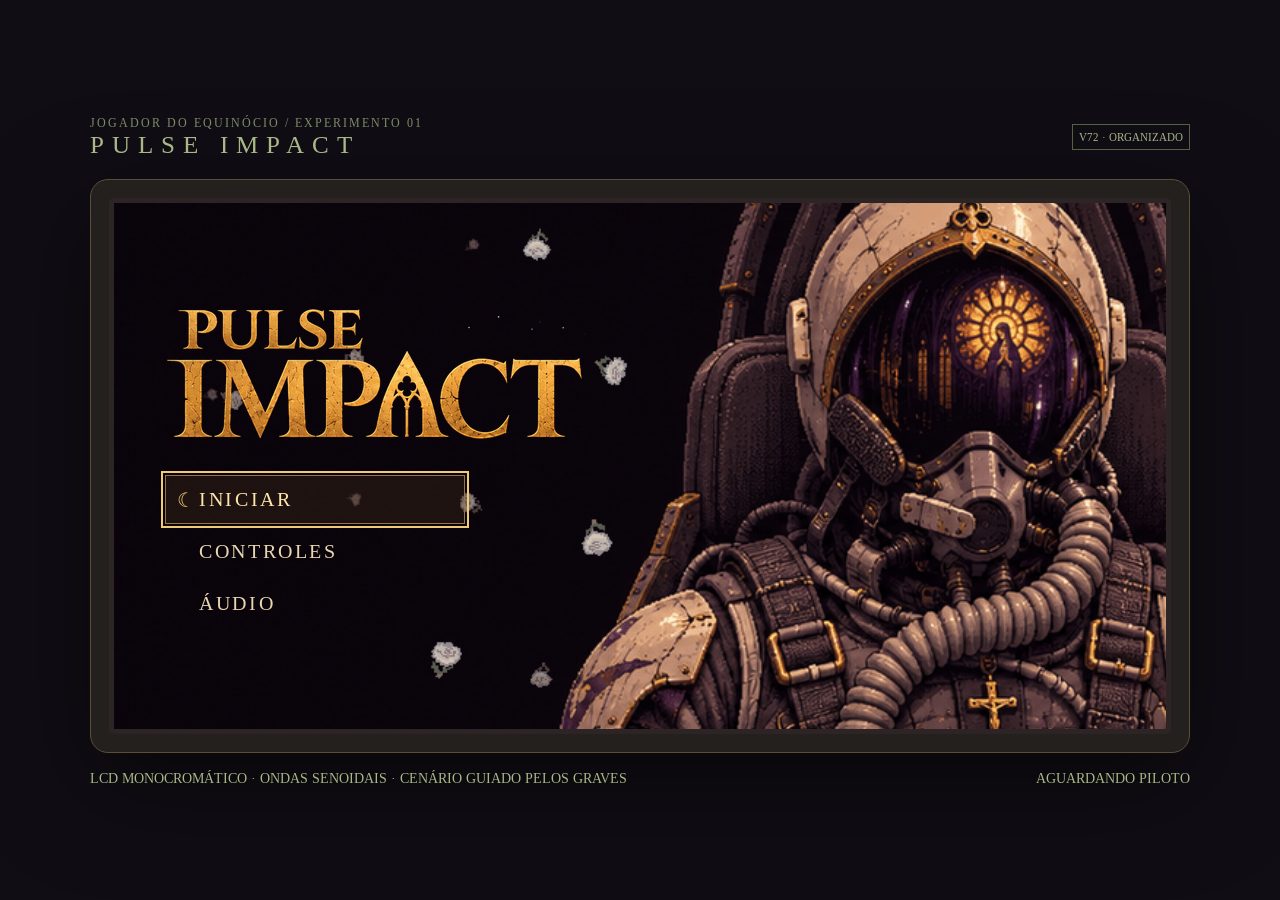
==== commit f270ce91: "Ajuste e organização de pastas - Nova fase Serafin" ====
--- a/index.html
+++ b/index.html
@@ -1,1355 +1,81 @@
-<!doctype html><html lang="pt-BR"><meta charset="utf-8"><meta name="viewport" content="width=device-width,initial-scale=1"><title>PULSE / Equinócio</title><style>
-@font-face{font-family:"Pulse Serif";src:url("art/menu-serif.ttf") format("truetype");font-weight:400 700;font-display:swap}
-*{box-sizing:border-box}body{margin:0;background:#10140e;color:#c3d490;font:14px "Pulse Serif", serif;display:flex;min-height:100vh;align-items:center;justify-content:center}main{width:min(1100px,96vw)}header{display:flex;justify-content:space-between;align-items:center;margin:20px 0}h1{font-size:25px;letter-spacing:8px;margin:0}small{color:#7f8e68;letter-spacing:2px}.shell{padding:18px;background:#303a29;border:1px solid #63714b;border-radius:18px;box-shadow:0 30px 100px #0008}.screen{position:relative;background:#a8bb79;overflow:hidden;border:5px solid #171e13;border-radius:5px}canvas{width:100%;display:block;image-rendering:pixelated;touch-action:none}.overlay{position:absolute;inset:0;display:flex;flex-direction:column;align-items:center;justify-content:center;background:#a8bb79eF;color:#202c19;text-align:center;padding:20px}.overlay h2{font-size:clamp(26px,6vw,64px);letter-spacing:8px;margin:0 0 12px}.overlay p{max-width:460px;line-height:1.7}button{font:inherit;background:#202c19;color:#d0dfa8;border:1px solid #718553;padding:13px 23px;cursor:pointer}button:hover{background:#3c502c}footer{display:flex;justify-content:space-between;gap:12px;flex-wrap:wrap;margin:18px 0;color:#8d9e72}nav{display:flex;gap:8px;align-items:center;flex-wrap:wrap;margin-top:12px}nav button{padding:8px 14px}.bar{flex:1;min-width:120px;height:5px;background:#1c2417}.bar i{display:block;height:100%;background:#bfd38e;width:0}input{accent-color:#bed28b;width:80px}.tag{font-size:11px;border:1px solid #536243;padding:6px}#touch{display:none}@media(pointer:coarse){#touch{display:block}footer{font-size:11px}}
-
-.sector-tick{position:absolute;top:-6px;width:10px;height:16px;padding:0;transform:translateX(-50%);background:transparent;border:0;border-left:2px solid #e4efc2}
-.sector-tick:hover,.sector-tick:focus-visible{border-left-color:#ffc96d;outline:1px solid #ffc96d}
-.bar{position:relative;margin:10px 6px;min-width:min(360px,85vw)}
-#serafimLayer{position:absolute;inset:0;width:100%;height:100%;pointer-events:none}
-[hidden]{display:none!important}
-body{background:#110d15;color:#d8c49a}header,footer{color:#a8b987} .shell{background:#24201e;border-color:#5b4d37}
-.screen{background:#130e17;border-color:#2c2425}
-.game-menu.overlay{display:block;z-index:3;padding:0;text-align:left;color:#ead8ad;background:#150f19;overflow:hidden}
-.menu-art{position:absolute;inset:0;pointer-events:none;background:url('art/menu-roses.gif') center right/cover no-repeat}
-.game-menu.home .menu-content h2{background:url('art/menu-logo.png') left center/contain no-repeat;color:transparent;text-shadow:none;letter-spacing:0;width:100%;max-width:420px;aspect-ratio:420/138;font-size:0}
-@media(prefers-reduced-motion:reduce){.menu-art{background-image:url('art/menu-pilot.png')}}
-.menu-content{position:relative;z-index:1;padding:clamp(12px,4vw,54px);width:58%;height:100%;display:flex;flex-direction:column;justify-content:center}
-.game-menu h2{margin:0 0 clamp(8px,2vw,24px);font:bold clamp(25px,5.2vw,68px)/.87 "Pulse Serif", serif;letter-spacing:.085em;color:#e0bf78;text-shadow:0 3px #543724,0 0 22px #91644377}
-.menu-options{display:grid;gap:3px;max-width:300px}
-.menu-options button,.menu-back{position:relative;text-align:left;border:1px solid transparent;background:transparent;color:#e8d7b1;padding:clamp(5px,1.05vw,12px) 12px clamp(5px,1.05vw,12px) 33px;font:400 clamp(12px,1.7vw,20px) "Pulse Serif", serif;text-transform:uppercase;letter-spacing:.13em}
-.menu-options button:hover,.menu-options button[aria-current=true]{border-color:#91744b;background:#7b5b302e;color:#ffe6aa}
-.menu-options button[aria-current=true]::before{content:'☾';position:absolute;left:11px;color:#f1ca76}
-button:focus-visible,input:focus-visible,summary:focus-visible{outline:2px solid #f1ca76;outline-offset:2px}
-.menu-copy{font-size:clamp(11px,1.55vw,16px);line-height:1.5;margin:0 0 8px}
-.game-menu.paused{background:#100c16b8}
-.game-menu.paused .menu-art{display:none}
-.game-menu.launching .menu-content{opacity:0;transition:opacity .18s}
-.game-menu.launching{animation:depart .62s ease-in forwards}
-.dev-panel{color:#a9ba88;margin:9px 0 0}.dev-panel summary{cursor:pointer}.dev-panel nav{margin-top:8px}
-@keyframes depart{70%{opacity:1}to{opacity:0}}
-@media(max-width:550px){.shell{padding:5px}.screen{min-height:195px}.menu-content{width:68%}.menu-copy{line-height:1.25}}
-@media(prefers-reduced-motion:reduce){.game-menu.launching{animation:none}}
-.launch-film{position:absolute;inset:0;z-index:2;width:100%;height:100%;object-fit:contain;background:#000;pointer-events:none}
-</style><main><header><div><small>JOGADOR DO EQUINÓCIO / EXPERIMENTO 01</small><h1>PULSE IMPACT</h1></div><span class="tag">V69 · TESTE</span></header><div class="shell"><div class="screen"><canvas width="1920" height="960" id="c" aria-label="Jogo de nave horizontal"></canvas><canvas id="serafimLayer" width="960" height="480" aria-hidden="true"></canvas><div class="overlay game-menu" id="overlay">
-<div class="menu-art" aria-hidden="true"></div><canvas id="launchScene" class="launch-film" width="960" height="480" aria-hidden="true" hidden></canvas>
+<!doctype html>
+<html lang="pt-BR">
+<meta charset="utf-8">
+<meta name="viewport" content="width=device-width,initial-scale=1">
+<title>PULSE / Equinócio</title>
+<link rel="stylesheet" href="styles/game.css">
+<main>
+<header>
+<div>
+<small>JOGADOR DO EQUINÓCIO / EXPERIMENTO 01</small>
+<h1>PULSE IMPACT</h1>
+</div>
+<span class="tag">V72 · ORGANIZADO</span>
+</header>
+<div class="shell">
+<div class="screen">
+<canvas width="1920" height="960" id="c" aria-label="Jogo de nave horizontal">
+</canvas>
+<canvas id="serafimLayer" width="960" height="480" aria-hidden="true">
+</canvas>
+<div class="overlay game-menu" id="overlay">
+<div class="menu-art" aria-hidden="true">
+</div>
+<canvas id="launchScene" class="launch-film" width="960" height="480" aria-hidden="true" hidden>
+</canvas>
 <div class="menu-content">
-<h2 id="title">PULSE IMPACT</h2><p class="menu-copy" id="desc" role="status"></p>
-<div class="menu-options" id="menuOptions" aria-label="Opções do jogo"></div>
+<h2 id="title">PULSE IMPACT</h2>
+<p class="menu-copy" id="desc" role="status">
+</p>
+<div class="menu-options" id="menuOptions" aria-label="Opções do jogo">
+</div>
 <p class="menu-copy" id="menuControls" hidden>Setas ou WASD para mover. T alterna entre tiro automático e manual. No manual, pressione ou segure F para atirar. Espaço para o pulso de defesa. P ou Esc para pausar. No toque, arraste para mover e toque duas vezes para o pulso.</p>
-<label class="menu-copy" id="menuAudio" hidden>Volume <input id="menuVolume" aria-label="Volume da música" type="range" min="0" max="1" step=".05" value=".7"></label>
+<label class="menu-copy" id="menuAudio" hidden>Volume <input id="menuVolume" aria-label="Volume da música" type="range" min="0" max="1" step=".05" value=".7">
+</label>
 <button type="button" class="menu-back" id="menuBack" hidden>← Voltar</button>
-</div></div></div><div id="gameTools" hidden><button type="button" id="pause">Ⅱ PAUSAR</button><nav aria-label="Teste das fases"><label>FASE <select style="font:inherit;background:#202018;color:#ead8ad;max-width:230px" id="phaseSelect" aria-label="Selecionar fase"></select></label><button type="button" id="phaseGo">IR PARA FASE</button><button type="button" id="nextPhase">PRÓXIMA FASE →</button><div class="bar" id="timeline" aria-label="Clique para ir a um ponto da música"><i id="progress"></i></div><span id="clock">00:00 / 15:33</span><label>VOL <input id="volume" aria-label="Volume" type="range" min="0" max="1" step=".05" value=".7"></label></nav></div></div><footer><span>LCD MONOCROMÁTICO · ONDAS SENOIDAIS · CENÁRIO GUIADO PELOS GRAVES</span><span id="touch">Arraste para pilotar · toque duplo para pulso</span><span id="status">AGUARDANDO PILOTO</span></footer></main><audio id="music" preload="metadata" src="set.m4a"></audio><script src="serafim-attacks.js"></script><script src="death.js"></script><script>
-'use strict';
-const $=id=>document.getElementById(id),canvas=$('c'),g=canvas.getContext('2d'),audio=$('music');const GAME_WIDTH = 960;
-const renderScale = canvas.width / GAME_WIDTH;
-g.setTransform(renderScale, 0, 0, renderScale, 0, 0);
-g.imageSmoothingEnabled=false;
-let bassAnalyser,bassBins,bassFilter,bassFloor=0.01,bassPeak=0.03,bassEnv=0,bassRaw=0,drive=1,travel=0,rings=[],trail=[],shock=0;
-const smooth=(a,b,t)=>{const x=Math.max(0,Math.min(1,(t-a)/(b-a)));return x*x*(3-2*x)};
-const warpStars = Array.from({length: 190}, (_, i) => ({
-  y: 40 + ((i * 137) % 437), seed: (i * .61803398875) % 1,
-  depth: .35 + ((i * 29) % 61) / 60
-}));
-let pulseVisual = null, dropPulse = null;
-const warpPoses = [];
-const HYPERSPACE_START=160, HYPERSPACE_END=171;
-const BOSS_START=167,BOSS_END=304;let entryPulseDone=false;let bossMode=false,bossWasActive=false;
-let ctx,analyser,bins,source,playing=false,started=false,last=0,shot=0,spawn=0,beat=0,avg=.15,lastBeat=-1,energy=0,score=0,kills=0,level=1,hp=5,inv=0,cooldown=0,phase=0,frame=0;
-let ship={x:110,y:240,tilt:0,flash:0},enemies=[],bullets=[],hostile=[],particles=[],keys={},pointer=null;const dark='#e4d4aa',bg='#17111a';
-const stars=Array.from({length:90},()=>({x:Math.random()*960,y:Math.random()*480,s:Math.random()*2+1}));
-const names=['PORTADORA','OSCILAÇÃO','INTERFERÊNCIA','RESSONÂNCIA','HIPERESPAÇO'];
-const FIRE_MODE_KEY = 'pulse-impact-fire-mode';
-let automaticFire = true;
-try { automaticFire = localStorage.getItem(FIRE_MODE_KEY) !== 'manual'; } catch {}
-let fireTap = false;
-const pulseSound = new Audio('art/pulse.mp3');
-pulseSound.preload = 'auto';
-function playPulseSound() {
-  if (audio.muted || audio.volume === 0) return;
-  pulseSound.volume = audio.volume;
-  pulseSound.currentTime = 0;
-  pulseSound.play().catch(() => {});
-}
-const shotSound = new Audio('art/player-shot.mp3');
-shotSound.preload = 'auto';
-const crescentSounds = Array.from({length: 5}, () => {
-  const sound = new Audio('art/crescent-shot.mp3');
-  sound.preload = 'auto';
-  return sound;
-});
-const fortressSounds = [1, 2, 3].map(index => {
-  const sound = new Audio('art/fortress-shot-' + index + '.mp3');
-  sound.preload = 'auto';
-  return sound;
-});
-
-function stopShotSound() {
-  droneVoices.forEach(v=>v.pause());
-  shotSound.pause();
-  crescentSounds.forEach(sound => sound.pause());
-  fortressSounds.forEach(sound => sound.pause());
-}
-
-function initShotSound() {
-  const syncVolume = () => {
-    shotSound.volume = audio.volume * .48;
-    shotSound.muted = audio.muted;
-    for (const sound of crescentSounds) {
-      sound.volume = audio.volume * .18;
-      sound.muted = audio.muted;
-    }
-    for (const sound of fortressSounds) {
-      sound.volume = audio.volume * .22;
-      sound.muted = audio.muted;
-    }
-  };
-  syncVolume();
-  audio.addEventListener('volumechange', syncVolume);
-}
-
-function playShotSound() {
-  if (audio.muted || audio.volume === 0 || shotSound.readyState < 2) return;
-  shotSound.currentTime = 0;
-  shotSound.play().catch(() => {});
-}
-
-function initAudio(){if(ctx)return;ctx=new AudioContext();initShotSound();source=ctx.createMediaElementSource(audio);analyser=ctx.createAnalyser();analyser.fftSize=2048;source.connect(analyser);analyser.connect(ctx.destination);bins=new Uint8Array(analyser.frequencyBinCount);
-bassFilter=ctx.createBiquadFilter();bassFilter.type='lowpass';bassFilter.frequency.value=160;bassFilter.Q.value=.707;
-bassAnalyser=ctx.createAnalyser();bassAnalyser.fftSize=2048;bassBins=new Float32Array(bassAnalyser.fftSize);
-source.connect(bassFilter);bassFilter.connect(bassAnalyser)}
-function reset(){resetSerafimAttacks();lastSerafimImpactTime=0;death=null;clearWarpEffects();asteroidBags.clear();droneDamage.clear();droneAim.clear();serafimFrame=null;serafimAim=null;stopRadio();impactVX=impactVY=0;audio.currentTime=0;ship={x:110,y:240,tilt:0,flash:0};enemies=[];bullets=[];hostile=[];particles=[];score=0;kills=0;hp=5;level=1;cooldown=0;inv=0;shot=0;spawn=0;avg=.15;lastBeat=-1;phase=0;bassFloor=.01;bassPeak=.03;bassEnv=0;bassRaw=0;drive=1;travel=0;rings=[];trail=[];shock=0;entryPulseDone=false;bossMode=false;bossWasActive=false}
-let seekingPhase = false;
-let menuPage = 'home', menuSelection = 0, openingGame = false, uiSession = 0;
-const menuButtons = () => [...$('menuOptions').querySelectorAll('button')];
-function chooseMenu(index, focus = true) {
-  const buttons = menuButtons();
-  if (!buttons.length) return;
-  menuSelection = (index + buttons.length) % buttons.length;
-  buttons.forEach((button, i) => button.setAttribute('aria-current', String(i === menuSelection)));
-  if (focus) buttons[menuSelection].focus({preventScroll:true});
-}
-function showMenu(page, message = '') {
-  menuPage = page;
-  const overlay = $('overlay');
-  overlay.style.display = '';
-  overlay.classList.remove('launching');
-  overlay.classList.toggle('home', page === 'home');
-  overlay.classList.toggle('paused', page === 'pause' || page === 'result');
-  $('title').textContent = page === 'pause' ? 'Em suspensão' : page === 'controls' ? 'Controles' :
-    page === 'audio' ? 'Áudio' : page === 'result' ? message : 'PULSE IMPACT';
-  $('desc').textContent = '';
-  $('menuControls').hidden = page !== 'controls';
-  $('menuAudio').hidden = page !== 'audio';
-  $('menuBack').hidden = !['controls','audio'].includes(page);
-  $('menuOptions').replaceChildren();
-  const options = page === 'home' ? [['Iniciar', () => start(true, true)],
-    ['Controles', () => showMenu('controls')], ['Áudio', () => showMenu('audio')]] :
-    page === 'pause' ? [['Continuar', () => start()], ['Reiniciar', () => start(true)],
-    ['Voltar ao menu', goHome]] : page === 'result' ? [['Voltar ao menu', goHome]] : [];
-  options.forEach(([label, action], i) => {
-    const button = document.createElement('button');
-    button.type = 'button'; button.textContent = label;
-    button.onpointerenter = () => chooseMenu(i, false);
-    button.onfocus = () => chooseMenu(i, false);
-    button.onclick = action;
-    $('menuOptions').appendChild(button);
-  });
-  chooseMenu(0);
-  if (page === 'audio') $('menuVolume').focus();
-  if (page === 'controls') $('menuBack').focus();
-  $('gameTools').hidden = page === 'home' || page === 'controls' || page === 'audio';
-}
-function goHome() {
-  uiSession++;
-  if (cancelLaunch) cancelLaunch();
-  openingGame = false;
-  audio.pause(); playing = false; started = false;
-  keys = {}; pointer = null;
-  reset();
-  $('clock').textContent = '00:00 / ' + fmt(audio.duration || 933);
-  $('progress').style.width = '0%';
-  $('status').textContent = 'AGUARDANDO PILOTO';
-  showMenu('home');
-}
-function showPlaying() {
-  menuPage = 'game';
-  $('overlay').classList.remove('launching');
-  $('overlay').style.display = 'none';
-  $('gameTools').hidden = false;
-  $('pause').textContent = 'Ⅱ PAUSAR';
-  document.activeElement?.blur();
-}
-async function start(fresh = false, animate = false) {
-  if (openingGame || seekingPhase) return;
-  openingGame = true;
-  const session = ++uiSession;
-  const overlay = $('overlay');
-  const film = $('launchScene');
-  try {
-    playing = false;
-    audio.pause();
-    stopShotSound();
-    keys = {}; pointer = null;
-    initAudio();
-    const audioReady = ctx.resume();
-    if (fresh || !started || hp <= 0 || audio.ended) reset();
-    if (animate && !matchMedia('(prefers-reduced-motion: reduce)').matches) {
-      await Promise.all([audioReady, playLaunchFilm()]);
-    } else await audioReady;
-    if (session !== uiSession) return;
-    // Render the starting position before revealing the arena or advancing the simulation.
-    if (fresh) draw();
-    await Promise.all(Object.values(deathArt).map(image => image.decode().catch(() => {})));
-    await audio.play();
-    if (session !== uiSession) return;
-    started = true;
-    keys = {};
-    pointer = null;
-    showPlaying();
-    playing = true;
-    last = performance.now();
-    canvas.animate([{opacity:0},{opacity:1}], {duration:300, easing:'ease-out'});
-  } catch {
-    if (session === uiSession) {
-      audio.pause();
-      if (menuPage === 'launch') showMenu('home');
-      $('desc').textContent = 'Não foi possível iniciar o áudio. Tente novamente.';
-    }
-  } finally {
-    if (session === uiSession) {
-      film.hidden = true;
-      overlay.inert = false;
-      openingGame = false;
-    }
-  }
-}
-function pause() {
-  if (!playing || menuPage !== 'game' || death) return;
-  audio.pause(); playing = false; keys = {}; pointer = null;
-  stopRadio();
-  showMenu('pause');
-}
-function end(win = false) {
-  playing = false; started = false; audio.pause(); stopRadio();
-  showMenu('result', win ? 'Sinal completo' : 'Sinal perdido');
-  $('desc').textContent = score.toLocaleString('pt-BR') + ' pontos';
-}
-function burst(x,y,n=12){for(let i=0;i<n;i++)particles.push({x,y,vx:(Math.random()-.5)*230,vy:(Math.random()-.5)*230,t:.3+Math.random()*.5})}
-function pulse(){if(death||!playing||cooldown>0||singularityEntrance(audio.currentTime))return;pulseVisual={x:ship.x,y:ship.y,start:audio.currentTime};cooldown=8;playPulseSound();hostile=[];for(const e of enemies){e.hp-=3;burst(e.x,e.y,5)}beat=1;phase=.5}
-let impactVX = 0, impactVY = 0;
-function collideWithObject(object, cause = 'tiro') {
-  if (death) return;
-  const dx = ship.x - object.x;
-  const dy = ship.y - object.y;
-  const distance = Math.hypot(dx, dy);
-  const nx = distance ? dx / distance : -1;
-  const ny = distance ? dy / distance : 0;
-  impactVX = nx * 420;
-  impactVY = ny * 420;
-  hp = 5; // Modo de teste: casco infinito.
-  inv = .9;
-  if (hp > 0) burst(ship.x, ship.y, 18);
-  if (hp === 0) beginDeath(cause, object);
-}
-$('pause').onclick = () => playing ? pause() : start();
-$('menuBack').onclick = () => showMenu('home');
-function setVolume(value) {
-  droneVoices.forEach(v=>v.volume=Number(value)*.14);
-  audio.volume = Number(value);
-  $('menuVolume').value = $('volume').value = value;
-}
-setVolume('.7');
-$('volume').oninput = $('menuVolume').oninput = event => setVolume(event.target.value);
-audio.addEventListener('volumechange',()=>droneVoices.forEach(v=>{v.volume=audio.volume*.14;v.muted=audio.muted;}));
-audio.onended = () => { if (!death) end(true); };
-window.addEventListener('keydown', event => {
-  const code = event.code;
-  if (menuPage !== 'game') {
-    if (menuPage === 'launch') return;
-    if (code === 'Escape') {
-      event.preventDefault();
-      if (menuPage === 'pause') start();
-      else if (menuPage === 'audio' || menuPage === 'controls') showMenu('home');
-      return;
-    }
-    if (menuButtons().length && ['ArrowUp','ArrowDown','KeyW','KeyS','Enter'].includes(code)) {
-      event.preventDefault();
-      if (code === 'Enter') { if (!event.repeat) menuButtons()[menuSelection]?.click(); }
-      else chooseMenu(menuSelection + (code === 'ArrowUp' || code === 'KeyW' ? -1 : 1));
-    }
-    return;
-  }
-  if (death) return;
-  if (event.target?.matches?.('input, summary, button')) return;
-  if (['ArrowUp','ArrowDown','ArrowLeft','ArrowRight','Space','Escape'].includes(code)) event.preventDefault();
-  if ((code === 'KeyP' || code === 'Escape') && !event.repeat) { pause(); return; }
-  if (code === 'KeyT' && !event.repeat) {
-    automaticFire = !automaticFire;
-    fireTap = false;
-    try { localStorage.setItem(FIRE_MODE_KEY, automaticFire ? 'automatic' : 'manual'); } catch {}
-  }
-  if (code === 'KeyF' && !event.repeat && !automaticFire && playing) fireTap = true;
-  keys[code] = true;
-  if (code === 'Space' && !event.repeat) pulse();
-});
-window.addEventListener('keyup', event => { keys[event.code] = false; });
-window.addEventListener('blur', () => { if (playing) pause(); });
-let tap=0;canvas.onpointerdown=e=>{if(menuPage!=='game'||death)return;canvas.setPointerCapture(e.pointerId);movePointer(e);if(performance.now()-tap<300)pulse();tap=performance.now()};canvas.onpointermove=e=>{if(menuPage==='game'&&!death&&e.buttons)movePointer(e)};canvas.onpointerup=()=>pointer=null;canvas.onpointercancel=()=>pointer=null;function movePointer(e){const r=canvas.getBoundingClientRect();pointer={x:(e.clientX-r.left)/r.width*960,y:(e.clientY-r.top)/r.height*480}}
-function wave(){const y=90+Math.random()*300;const tough=level%4===0;for(let i=0;i<(tough?1:5);i++)enemies.push({x:1000+i*65,y,base:y,t:-i*.28,hp:tough?20:2+Math.floor(level/5),r:tough?35:12,fire:1.2+i*.35,kind:tough?1:0})}
-function update(dt){const t=audio.currentTime;
-updateSerafimImpact(t);
-updateCentipedeAudio(t);
-if (serafimActive(t)) {
-  enemies = []; hostile = [];
-}
-
-if (t >= RADIO_START && t < RADIO_END) enemies = enemies.filter(enemy => enemy.x <= 960);
-const prev=level;level=t>=BOSS_START&&t<BOSS_END?6:1+Math.floor(t/32);if(prev!==level){phase=2;hp=Math.min(5,hp+1)}analyser.getByteFrequencyData(bins);
-bassAnalyser.getFloatTimeDomainData(bassBins);let sum=0;for(let i=0;i<bassBins.length;i++)sum+=bassBins[i]*bassBins[i];
-const rms=Math.sqrt(sum/bassBins.length);
-bassFloor+=(rms-bassFloor)*Math.min(1,dt*(rms<bassFloor?3:.08));
-bassPeak=Math.max(rms,bassPeak*Math.exp(-dt*.13),bassFloor+.018);
-const target=rms>.003?Math.max(0,Math.min(1,(rms-bassFloor*.65)/Math.max(.025,bassPeak-bassFloor*.65))):0;
-bassRaw+=(target-bassRaw)*(1-Math.exp(-dt*24));bassEnv+=(bassRaw-bassEnv)*(1-Math.exp(-dt*(bassRaw>bassEnv?15:3)));
-energy=bassEnv;
-if(bassRaw>avg+.075&&bassRaw>.24&&t-lastBeat>.22){beat=1;lastBeat=t;score+=1;rings.push({x:930,r:10,t:1});shock=.5}
-avg+=(bassRaw-avg)*(1-Math.exp(-dt*3));
-const targetDrive=1+energy*2.7+Math.min(1,t/240)*.5;
-drive+=(targetDrive-drive)*(1-Math.exp(-dt*2));travel+=dt*(65+drive*180);shock=Math.max(0,shock-dt*3);
-for(const r of rings){r.r+=dt*(220+drive*75);r.x-=dt*(180+drive*110);r.t-=dt*.65}rings=rings.filter(r=>r.t>0&&r.x>-500);
-trail.unshift({x:ship.x,y:ship.y});if(trail.length>18)trail.pop();
-beat=Math.max(0,beat-dt*3);phase=Math.max(0,phase-dt);inv=Math.max(0,inv-dt);cooldown=Math.max(0,cooldown-dt);
-if(t<HYPERSPACE_START)entryPulseDone=false;
-if(t>=HYPERSPACE_START&&t<BOSS_END&&!entryPulseDone){entryPulseDone=true;for(const e of enemies){burst(e.x,e.y,18);score+=e.kind?500:100;kills++}for(const b of hostile)burst(b.x,b.y,3);enemies=[];hostile=[];bullets=[];phase=0;}
-bossMode=t>=BOSS_START&&t<BOSS_END;
-if(bossMode&&!bossWasActive){enemies=[];hostile=[];bullets=[];phase=0}
-if(!bossMode&&bossWasActive){hostile=[];bullets=[];burst(775,242,90);score+=5000;phase=2}
-bossWasActive=bossMode;
-
-const enteringSingularity = singularityEntrance(t);
-if (enteringSingularity) {
-  const blend = 1 - Math.exp(-dt * 4);
-  const targetX = 110 + 240 * (smooth(HYPERSPACE_START, BOSS_START, t) - smooth(BOSS_START, HYPERSPACE_END, t));
-  ship.x += (targetX - ship.x) * blend;
-  ship.y += (240 - ship.y) * blend;
-  ship.tilt *= 1 - blend;
-  impactVX = impactVY = 0;
-  fireTap = false;
-  bullets.length = 0;
-} else {
-const previousShipY = ship.y;
-let dx=(keys.ArrowRight||keys.KeyD?1:0)-(keys.ArrowLeft||keys.KeyA?1:0),dy=(keys.ArrowDown||keys.KeyS?1:0)-(keys.ArrowUp||keys.KeyW?1:0);const norm=Math.hypot(dx,dy)||1;if(pointer){ship.x+=(pointer.x-ship.x)*Math.min(1,dt*12);ship.y+=(pointer.y-ship.y)*Math.min(1,dt*12)}else{ship.x+=dx/norm*290*dt;ship.y+=dy/norm*290*dt}ship.x=Math.max(25,Math.min(650,ship.x));ship.y=Math.max(55,Math.min(445,ship.y));
-ship.tilt = interceptorTilt(ship.tilt, ship.y - previousShipY, dt);
-// Integrate recoil alongside the normal controls and damp it over time.
-ship.x = Math.max(25, Math.min(650, ship.x + impactVX * dt));
-ship.y = Math.max(55, Math.min(445, ship.y + impactVY * dt));
-const recoilDamping = Math.exp(-7 * dt);
-impactVX *= recoilDamping;
-impactVY *= recoilDamping;
-}
-if (enteringSingularity) {
-  warpPoses.push({x: ship.x, y: ship.y, tilt: ship.tilt, time: t});
-  while (warpPoses.length > 1 && t - warpPoses[1].time > .8) warpPoses.shift();
-  if (!dropPulse && t >= BOSS_START) dropPulse = {x: ship.x, y: ship.y, start: BOSS_START};
-} else {
-  warpPoses.length = 0;
-  dropPulse = null;
-}
-ship.flash = Math.max(0, ship.flash - dt);
-shot -= dt;
-if (shot <= 0 && !enteringSingularity && (automaticFire || fireTap || keys.KeyF)) {
-  fireTap = false;
-  const {x, y} = interceptorMuzzle();
-  bullets.push({x, y});
-  ship.flash = .055;
-  playShotSound();
-  shot = .16 - energy * .055;
-}
-spawn-=dt;if(spawn<=0&&!serafimActive(t)&&!bossMode&&!(t>=RADIO_START&&t<CENTIPEDE_START)&&!(t>=HYPERSPACE_START&&t<BOSS_END)){wave();spawn=Math.max(.9,3.1-level*.08-energy*.7)+(t>=RADIO_START-10&&t<RADIO_START? (t-(RADIO_START-10))*.7:0)}for(const e of enemies){e.t+=dt;const speed = 100 + Math.min(level, 15) * 6 + energy * 50;
-const sway = Math.min(65, 45 + level * 2);
-const heavy = e.kind === 1;
-e.x -= speed * (heavy ? .65 : 1) * dt;
-e.y = e.base + Math.sin(e.t * (heavy ? 1.6 : 3)) * sway * (heavy ? .45 : 1);
-e.fire -= dt;
-if (heavy) {
-  updateFortressAttack(e, dt);
-} else if (e.fire <= 0) {
-  fireEnemyShot(e);
-  e.fire = Math.max(.6, 2.2 - level * .06);
-}
-}
-for (const enemy of enemies) {
-  if (!enemy.dead && enemy.hp <= 0) defeatEnemy(enemy);
-}
-for(const b of hostile){b.x+=b.vx*dt;b.y+=b.vy*dt}updateSerafim(t);
-updatePlayerShots(dt, t);
-if (inv <= 0 && !enteringSingularity) {
-  const rock = ringRocks(t).find(asteroidTouchesShip);
-  const enemy = enemies.find(object => !object.dead && shipTouches(object.x, object.y, object.r));
-  const projectile = hostile.find(object => shipTouches(object.x, object.y, 4));
-  const centipede = centipedeSegments(t).find(segment =>
-    shipTouches(segment.x, segment.y, segment.radius)
-  );
-  const hazards = serafimFrame;
-  const beam = hazards?.beam;
-  const serafimHit = beam?.live && serafimBeamHitsShip(beam)
-    ? {x: beam.x, y: beam.y}
-    : hazards && [...hazards.waves, ...hazards.drones, ...hazards.shots].find(object =>
-      (hazards.waves.includes(object)?featherTouchesShip(object):shipTouches(object.x, object.y, object.radius))
-    );
-  const object = rock || centipede || enemy || projectile || serafimHit;
-  if (object) {
-    const cause = rock ? 'asteroide' : centipede || enemy ? 'colisao' : projectile ? 'tiro'
-      : beam?.live && serafimBeamHitsShip(beam) ? 'raio_serafim'
-      : hazards?.waves.includes(object) ? 'penas_serafim'
-      : hazards?.drones.includes(object) ? 'colisao' : 'tiro';
-    collideWithObject(object, cause);
-    if (object === projectile) hostile.splice(hostile.indexOf(projectile), 1);
-    if (death) return;
-  }
-}enemies=enemies.filter(e=>!e.dead&&e.x>-50);bullets=bullets.filter(b=>!b.dead&&b.x<990);hostile=hostile.filter(b=>b.x>-20&&b.x<1000&&b.y>-20&&b.y<500);for(const p of particles){p.x+=p.vx*dt;p.y+=p.vy*dt;p.t-=dt}particles=particles.filter(p=>p.t>0);for(const s of stars){s.x-=dt*(40+s.s*45)*drive;if(s.x<0)s.x=960}score+=Math.floor(dt*60);$('progress').style.width=(t/(audio.duration||933)*100)+'%';$('clock').textContent=fmt(t)+' / '+fmt(audio.duration||933);$('status').textContent=bossMode?'SINGULARIDADE / SOBREVIVA '+fmt(BOSS_END-t):'SETOR '+String(level).padStart(2,'0')+' / '+names[(level-1)%5]+' / '+drive.toFixed(1)+'×'}
-function fmt(t){return Math.floor(t/60).toString().padStart(2,'0')+':'+Math.floor(t%60).toString().padStart(2,'0')}
-function rect(x,y,w,h){g.fillRect(Math.round(x),Math.round(y),w,h)}
-function singularityEntrance(time) {
-  return time >= HYPERSPACE_START && time < HYPERSPACE_END;
-}
-
-const SERAFIM_OPEN = 173;
-const SERAFIM_REVEAL_END = SERAFIM_OPEN + 1.25;
-let lastSerafimImpactTime = 0;
-
-function updateSerafimImpact(time) {
-  const crossed = lastSerafimImpactTime < SERAFIM_OPEN && time >= SERAFIM_OPEN;
-  lastSerafimImpactTime = time;
-  if (!crossed || time >= SERAFIM_OPEN + .25 || !ctx || ctx.state !== 'running' || audio.muted || !audio.volume) return;
-  const now = ctx.currentTime;
-  const oscillator = ctx.createOscillator();
-  const gain = ctx.createGain();
-  oscillator.frequency.setValueAtTime(101, now);
-  oscillator.frequency.exponentialRampToValueAtTime(34, now + .7);
-  gain.gain.setValueAtTime(.001, now);
-  gain.gain.exponentialRampToValueAtTime(.52 * audio.volume, now + .035);
-  gain.gain.exponentialRampToValueAtTime(.001, now + .82);
-  oscillator.connect(gain).connect(ctx.destination);
-  oscillator.start(now);
-  oscillator.stop(now + .83);
-}
-
-function drawSerafimImpact(time) {
- const age=time-SERAFIM_OPEN;if(age<0||age>1.1)return;
- const c=serafimLayer,progress=age/1.1,x=824,y=206;
- const reach=Math.max(...[[0,0],[960,0],[0,480],[960,480]].map(([cx,cy])=>Math.hypot(cx-x,cy-y)))+40;
- const radius=8+(reach-8)*(1-Math.pow(1-progress,2));
- c.save();c.globalAlpha=.25*(1-smooth(0,.14,age));c.fillStyle='#fff0bf';c.fillRect(0,0,960,480);
- for(let i=0;i<2;i++){c.globalAlpha=(i?.26:.8)*(1-smooth(.65,1,progress));c.strokeStyle=i?'#c68e65':'#ffe9b6';c.lineWidth=i?3:5*(1-progress)+1;c.beginPath();c.arc(x,y,Math.max(0,radius-i*15),0,Math.PI*2);c.stroke();}
- c.restore();
-}
-
-function drawSingularity(){
-const t=audio.currentTime;if(t<163||t>307)return;
-if(t>=304){g.fillStyle=dark;g.fillRect(250,185,490,90);g.fillStyle=bg;g.textAlign='center';g.font='bold 24px "Pulse Serif", serif';g.fillText('SINGULARIDADE SUPERADA',495,223);g.font='14px "Pulse Serif", serif';g.fillText('05:04 / +5000 PONTOS',495,253);g.textAlign='left';}
-}
-function clearWarpEffects() {
-  warpPoses.length = 0;
-  pulseVisual = dropPulse = null;
-}
-
-function drawWarp() {
-  const time = audio.currentTime;
-  if (!singularityEntrance(time)) return;
-  const elapsed = time - HYPERSPACE_START;
-  const ramp = Math.min(elapsed / (BOSS_START - HYPERSPACE_START), 1);
-  const distance = 680 * elapsed + 7100 * ramp ** 3 + 3723 * Math.max(0, time - BOSS_START);
-  const opacity = smooth(HYPERSPACE_START, HYPERSPACE_START + .35, time)
-    * (1 - smooth(BOSS_START, HYPERSPACE_END, time));
-  g.save();
-  g.globalAlpha = opacity * .88;
-  g.fillStyle = bg;
-  g.fillRect(0, 38, 960, 442);
-  for (const star of warpStars) {
-    const x = 1170 - (star.seed * 1400 + distance * star.depth) % 1400;
-    const length = (32 + 245 * ramp ** 2) * star.depth;
-    const pulseAge = dropPulse ? (time - dropPulse.start) / .54 : 1;
-    const dx = dropPulse ? x - dropPulse.x : 0;
-    const dy = dropPulse ? star.y - dropPulse.y : 0;
-    const wave = pulseAge < 1 ? Math.max(0, 1 - Math.abs(Math.hypot(dx, dy) - pulseAge * 250) / 48) : 0;
-    g.globalAlpha = opacity * Math.min(.95, .25 + star.depth * .52);
-    g.strokeStyle = star.depth > .9 ? '#e6f5ff' : '#72d9ea';
-    g.lineWidth = .65 + star.depth;
-    g.beginPath();
-    g.moveTo(x, star.y + Math.sign(dy) * wave * 13);
-    g.lineTo(x + length, star.y);
-    g.stroke();
-  }
-  g.restore();
-}
-
-const asteroidCells = [[0, 0], [128, 0], [256, 0], [0, 128], [128, 128]];
-const asteroidMasks = [[[-10,-50],[-6,-50],[-22,-46],[-18,-46],[-14,-46],[-10,-46],[-6,-46],[-2,-46],[2,-46],[-30,-42],[-26,-42],[-22,-42],[-18,-42],[-14,-42],[-10,-42],[-6,-42],[-2,-42],[2,-42],[6,-42],[10,-42],[-34,-38],[-30,-38],[-26,-38],[-22,-38],[-18,-38],[-14,-38],[-10,-38],[-6,-38],[-2,-38],[2,-38],[6,-38],[10,-38],[-38,-34],[-34,-34],[-30,-34],[-26,-34],[-22,-34],[-18,-34],[-14,-34],[-10,-34],[-6,-34],[-2,-34],[2,-34],[6,-34],[10,-34],[14,-34],[18,-34],[-42,-30],[-38,-30],[-34,-30],[-30,-30],[-26,-30],[-22,-30],[-18,-30],[-14,-30],[-10,-30],[-6,-30],[-2,-30],[2,-30],[6,-30],[10,-30],[14,-30],[18,-30],[22,-30],[-46,-26],[-42,-26],[-38,-26],[-34,-26],[-30,-26],[-26,-26],[-22,-26],[-18,-26],[-14,-26],[-10,-26],[-6,-26],[-2,-26],[2,-26],[6,-26],[10,-26],[14,-26],[18,-26],[22,-26],[34,-26],[46,-26],[-46,-22],[-42,-22],[-38,-22],[-34,-22],[-30,-22],[-26,-22],[-22,-22],[-18,-22],[-14,-22],[-10,-22],[-6,-22],[-2,-22],[2,-22],[6,-22],[10,-22],[14,-22],[18,-22],[22,-22],[26,-22],[30,-22],[34,-22],[38,-22],[42,-22],[46,-22],[-50,-18],[-46,-18],[-42,-18],[-38,-18],[-34,-18],[-30,-18],[-26,-18],[-22,-18],[-18,-18],[-14,-18],[-10,-18],[-6,-18],[-2,-18],[2,-18],[6,-18],[10,-18],[14,-18],[18,-18],[22,-18],[26,-18],[30,-18],[34,-18],[38,-18],[42,-18],[46,-18],[-50,-14],[-46,-14],[-42,-14],[-38,-14],[-34,-14],[-30,-14],[-26,-14],[-22,-14],[-18,-14],[-14,-14],[-10,-14],[-6,-14],[-2,-14],[2,-14],[6,-14],[10,-14],[14,-14],[18,-14],[22,-14],[26,-14],[30,-14],[34,-14],[38,-14],[42,-14],[-50,-10],[-46,-10],[-42,-10],[-38,-10],[-34,-10],[-30,-10],[-26,-10],[-22,-10],[-18,-10],[-14,-10],[-10,-10],[-6,-10],[-2,-10],[2,-10],[6,-10],[10,-10],[14,-10],[18,-10],[22,-10],[26,-10],[30,-10],[34,-10],[38,-10],[42,-10],[-50,-6],[-46,-6],[-42,-6],[-38,-6],[-34,-6],[-30,-6],[-26,-6],[-22,-6],[-18,-6],[-14,-6],[-10,-6],[-6,-6],[-2,-6],[2,-6],[6,-6],[10,-6],[14,-6],[18,-6],[22,-6],[26,-6],[30,-6],[34,-6],[38,-6],[50,-6],[54,-6],[-54,-2],[-50,-2],[-46,-2],[-42,-2],[-38,-2],[-34,-2],[-30,-2],[-26,-2],[-22,-2],[-18,-2],[-14,-2],[-10,-2],[-6,-2],[-2,-2],[2,-2],[6,-2],[10,-2],[14,-2],[18,-2],[22,-2],[26,-2],[30,-2],[34,-2],[38,-2],[42,-2],[46,-2],[50,-2],[-54,2],[-50,2],[-46,2],[-42,2],[-38,2],[-34,2],[-30,2],[-26,2],[-22,2],[-18,2],[-14,2],[-10,2],[-6,2],[-2,2],[2,2],[6,2],[10,2],[14,2],[18,2],[22,2],[26,2],[30,2],[34,2],[38,2],[42,2],[46,2],[50,2],[-54,6],[-50,6],[-46,6],[-42,6],[-38,6],[-34,6],[-30,6],[-26,6],[-22,6],[-18,6],[-14,6],[-10,6],[-6,6],[-2,6],[2,6],[6,6],[10,6],[14,6],[18,6],[22,6],[26,6],[30,6],[34,6],[38,6],[42,6],[46,6],[-50,10],[-46,10],[-42,10],[-38,10],[-34,10],[-30,10],[-26,10],[-22,10],[-18,10],[-14,10],[-10,10],[-6,10],[-2,10],[2,10],[6,10],[10,10],[14,10],[18,10],[22,10],[26,10],[30,10],[34,10],[38,10],[42,10],[46,10],[-46,14],[-42,14],[-38,14],[-34,14],[-30,14],[-26,14],[-22,14],[-18,14],[-14,14],[-10,14],[-6,14],[-2,14],[2,14],[6,14],[10,14],[14,14],[18,14],[22,14],[26,14],[30,14],[34,14],[38,14],[-46,18],[-42,18],[-38,18],[-34,18],[-30,18],[-26,18],[-22,18],[-18,18],[-14,18],[-10,18],[-6,18],[-2,18],[2,18],[6,18],[10,18],[14,18],[18,18],[22,18],[26,18],[30,18],[34,18],[38,18],[-42,22],[-38,22],[-34,22],[-30,22],[-26,22],[-22,22],[-18,22],[-14,22],[-10,22],[-6,22],[-2,22],[2,22],[6,22],[10,22],[14,22],[18,22],[22,22],[26,22],[30,22],[34,22],[-42,26],[-38,26],[-34,26],[-30,26],[-26,26],[-22,26],[-18,26],[-14,26],[-10,26],[-6,26],[-2,26],[2,26],[6,26],[10,26],[14,26],[18,26],[22,26],[26,26],[-38,30],[-34,30],[-30,30],[-26,30],[-22,30],[-18,30],[-14,30],[-10,30],[-6,30],[-2,30],[2,30],[6,30],[10,30],[14,30],[18,30],[22,30],[26,30],[-30,34],[-26,34],[-22,34],[-18,34],[-14,34],[-10,34],[-6,34],[-2,34],[2,34],[6,34],[10,34],[14,34],[22,34],[-26,38],[-22,38],[-18,38],[-14,38],[-10,38],[-6,38],[-2,38],[2,38],[6,38],[10,38],[-22,42],[-18,42],[-14,42],[-10,42],[-6,42],[-2,42],[-18,46],[-14,46],[-10,46],[-6,46]],[[14,-50],[10,-46],[14,-46],[6,-42],[10,-42],[14,-42],[2,-38],[6,-38],[10,-38],[14,-38],[2,-34],[6,-34],[10,-34],[14,-34],[2,-30],[6,-30],[10,-30],[14,-30],[18,-30],[-6,-26],[-2,-26],[2,-26],[6,-26],[10,-26],[14,-26],[18,-26],[22,-26],[-10,-22],[-6,-22],[-2,-22],[2,-22],[6,-22],[10,-22],[14,-22],[18,-22],[22,-22],[-10,-18],[-6,-18],[-2,-18],[2,-18],[6,-18],[10,-18],[14,-18],[18,-18],[-14,-14],[-10,-14],[-6,-14],[-2,-14],[2,-14],[6,-14],[10,-14],[14,-14],[18,-14],[-10,-10],[-6,-10],[-2,-10],[2,-10],[6,-10],[10,-10],[14,-10],[18,-10],[-14,-6],[-10,-6],[-6,-6],[-2,-6],[2,-6],[6,-6],[10,-6],[14,-6],[18,-6],[-18,-2],[-14,-2],[-10,-2],[-6,-2],[-2,-2],[2,-2],[6,-2],[10,-2],[14,-2],[18,-2],[22,-2],[-22,2],[-18,2],[-14,2],[-10,2],[-6,2],[-2,2],[2,2],[6,2],[10,2],[14,2],[18,2],[22,2],[-22,6],[-18,6],[-14,6],[-10,6],[-6,6],[-2,6],[2,6],[6,6],[10,6],[14,6],[18,6],[22,6],[-22,10],[-18,10],[-14,10],[-10,10],[-6,10],[-2,10],[2,10],[6,10],[10,10],[14,10],[18,10],[-22,14],[-18,14],[-14,14],[-10,14],[-6,14],[-2,14],[2,14],[6,14],[10,14],[14,14],[18,14],[-22,18],[-18,18],[-14,18],[-10,18],[-6,18],[-2,18],[2,18],[6,18],[10,18],[14,18],[-18,22],[-14,22],[-10,22],[-6,22],[-2,22],[2,22],[6,22],[10,22],[14,22],[-18,26],[-14,26],[-10,26],[-6,26],[-2,26],[2,26],[6,26],[10,26],[-18,30],[-14,30],[-10,30],[-6,30],[-2,30],[2,30],[6,30],[10,30],[-14,34],[-10,34],[-6,34],[-2,34],[6,34],[-14,38],[-10,38],[-6,38],[-2,38],[-14,42],[-10,42],[-6,42],[-10,46]],[[2,-26],[-10,-22],[-6,-22],[-2,-22],[2,-22],[6,-22],[10,-22],[14,-22],[-14,-18],[-10,-18],[-6,-18],[-2,-18],[2,-18],[6,-18],[-18,-14],[-14,-14],[-10,-14],[-6,-14],[-2,-14],[2,-14],[-22,-10],[-18,-10],[-14,-10],[-10,-10],[-6,-10],[-2,-10],[-22,-6],[-18,-6],[-14,-6],[-10,-6],[-6,-6],[-2,-6],[-22,-2],[-18,-2],[-14,-2],[-10,-2],[-6,-2],[-2,-2],[-26,2],[-22,2],[-18,2],[-14,2],[-10,2],[-6,2],[-2,2],[2,2],[6,2],[-22,6],[-18,6],[-14,6],[-10,6],[-6,6],[-2,6],[2,6],[6,6],[10,6],[18,6],[22,6],[-22,10],[-18,10],[-14,10],[-10,10],[-6,10],[-2,10],[2,10],[6,10],[10,10],[14,10],[18,10],[-18,14],[-14,14],[-10,14],[-6,14],[-2,14],[2,14],[6,14],[10,14],[14,14],[18,14],[-18,18],[-14,18],[-10,18],[-6,18],[-2,18],[2,18],[6,18],[10,18],[14,18],[-6,22],[-2,22],[2,22],[6,22]],[[38,-34],[-10,-30],[-6,-30],[-2,-30],[2,-30],[6,-30],[10,-30],[30,-30],[34,-30],[38,-30],[42,-30],[46,-30],[50,-30],[54,-30],[-30,-26],[-26,-26],[-22,-26],[-18,-26],[-14,-26],[-10,-26],[-6,-26],[-2,-26],[2,-26],[6,-26],[10,-26],[14,-26],[18,-26],[22,-26],[26,-26],[30,-26],[34,-26],[38,-26],[42,-26],[46,-26],[-38,-22],[-34,-22],[-30,-22],[-26,-22],[-22,-22],[-18,-22],[-14,-22],[-10,-22],[-6,-22],[-2,-22],[2,-22],[6,-22],[10,-22],[14,-22],[18,-22],[22,-22],[26,-22],[30,-22],[34,-22],[38,-22],[42,-22],[-42,-18],[-38,-18],[-34,-18],[-30,-18],[-26,-18],[-22,-18],[-18,-18],[-14,-18],[-10,-18],[-6,-18],[-2,-18],[2,-18],[6,-18],[10,-18],[14,-18],[18,-18],[22,-18],[26,-18],[30,-18],[34,-18],[38,-18],[-46,-14],[-42,-14],[-38,-14],[-34,-14],[-30,-14],[-26,-14],[-22,-14],[-18,-14],[-14,-14],[-10,-14],[-6,-14],[-2,-14],[2,-14],[6,-14],[10,-14],[14,-14],[18,-14],[22,-14],[26,-14],[30,-14],[-54,-10],[-50,-10],[-46,-10],[-42,-10],[-38,-10],[-34,-10],[-30,-10],[-26,-10],[-22,-10],[-18,-10],[-14,-10],[-10,-10],[-6,-10],[-2,-10],[2,-10],[6,-10],[10,-10],[14,-10],[18,-10],[22,-10],[26,-10],[30,-10],[46,-10],[50,-10],[54,-10],[58,-10],[-58,-6],[-54,-6],[-50,-6],[-46,-6],[-42,-6],[-38,-6],[-34,-6],[-30,-6],[-26,-6],[-22,-6],[-18,-6],[-14,-6],[-10,-6],[-6,-6],[-2,-6],[2,-6],[6,-6],[10,-6],[14,-6],[18,-6],[22,-6],[26,-6],[30,-6],[38,-6],[42,-6],[46,-6],[50,-6],[54,-6],[-58,-2],[-54,-2],[-50,-2],[-46,-2],[-42,-2],[-38,-2],[-34,-2],[-30,-2],[-26,-2],[-22,-2],[-18,-2],[-14,-2],[-10,-2],[-6,-2],[-2,-2],[2,-2],[6,-2],[10,-2],[14,-2],[18,-2],[22,-2],[26,-2],[30,-2],[34,-2],[38,-2],[42,-2],[46,-2],[50,-2],[-54,2],[-50,2],[-46,2],[-42,2],[-38,2],[-34,2],[-30,2],[-26,2],[-22,2],[-18,2],[-14,2],[-10,2],[-6,2],[-2,2],[2,2],[6,2],[10,2],[14,2],[18,2],[22,2],[26,2],[30,2],[34,2],[38,2],[42,2],[46,2],[50,2],[-54,6],[-50,6],[-46,6],[-42,6],[-38,6],[-34,6],[-30,6],[-26,6],[-22,6],[-18,6],[-14,6],[-10,6],[-6,6],[-2,6],[2,6],[6,6],[10,6],[14,6],[18,6],[22,6],[26,6],[30,6],[34,6],[38,6],[42,6],[46,6],[-54,10],[-50,10],[-46,10],[-42,10],[-38,10],[-34,10],[-30,10],[-26,10],[-22,10],[-18,10],[-14,10],[-10,10],[-6,10],[-2,10],[2,10],[6,10],[10,10],[14,10],[18,10],[22,10],[26,10],[30,10],[34,10],[38,10],[42,10],[-50,14],[-46,14],[-42,14],[-38,14],[-34,14],[-30,14],[-26,14],[-22,14],[-18,14],[-14,14],[-10,14],[-6,14],[-2,14],[2,14],[6,14],[10,14],[14,14],[18,14],[22,14],[26,14],[30,14],[34,14],[38,14],[-46,18],[-42,18],[-38,18],[-34,18],[-30,18],[-26,18],[-22,18],[-18,18],[-14,18],[-10,18],[-6,18],[-2,18],[2,18],[6,18],[10,18],[14,18],[18,18],[22,18],[26,18],[-34,22],[-30,22],[-26,22],[-22,22],[-18,22],[-14,22],[-10,22],[-6,22],[-2,22],[2,22],[6,22],[10,22],[14,22],[18,22],[22,22],[-30,26],[-26,26],[-22,26],[-18,26],[-14,26],[-10,26],[-6,26],[-2,26],[-30,30],[-26,30],[-22,30],[-14,30]],[[-2,-34],[2,-34],[-6,-30],[-2,-30],[2,-30],[6,-30],[-14,-26],[-10,-26],[-6,-26],[-2,-26],[2,-26],[6,-26],[10,-26],[-18,-22],[-14,-22],[-10,-22],[-6,-22],[-2,-22],[2,-22],[6,-22],[10,-22],[14,-22],[18,-22],[-22,-18],[-18,-18],[-14,-18],[-10,-18],[-6,-18],[-2,-18],[2,-18],[6,-18],[10,-18],[14,-18],[18,-18],[-22,-14],[-18,-14],[-14,-14],[-10,-14],[-6,-14],[-2,-14],[2,-14],[6,-14],[10,-14],[14,-14],[18,-14],[22,-14],[-26,-10],[-22,-10],[-18,-10],[-14,-10],[-10,-10],[-6,-10],[-2,-10],[2,-10],[6,-10],[10,-10],[14,-10],[18,-10],[22,-10],[26,-10],[-26,-6],[-22,-6],[-18,-6],[-14,-6],[-10,-6],[-6,-6],[-2,-6],[2,-6],[6,-6],[10,-6],[14,-6],[18,-6],[22,-6],[26,-6],[-30,-2],[-26,-2],[-22,-2],[-18,-2],[-14,-2],[-10,-2],[-6,-2],[-2,-2],[2,-2],[6,-2],[10,-2],[14,-2],[18,-2],[22,-2],[-26,2],[-22,2],[-18,2],[-14,2],[-10,2],[-6,2],[-2,2],[2,2],[6,2],[10,2],[14,2],[18,2],[22,2],[-26,6],[-22,6],[-18,6],[-14,6],[-10,6],[-6,6],[-2,6],[2,6],[6,6],[10,6],[14,6],[18,6],[22,6],[-22,10],[-18,10],[-14,10],[-10,10],[-6,10],[-2,10],[2,10],[6,10],[10,10],[14,10],[18,10],[-18,14],[-14,14],[-10,14],[-6,14],[-2,14],[2,14],[6,14],[10,14],[14,14],[-14,18],[-10,18],[-6,18],[-2,18],[2,18],[6,18],[-10,22],[-6,22],[-2,22],[2,22],[6,22],[-10,26],[-6,26],[-2,26],[2,26],[-6,30],[-2,30]]];
-const asteroidAtlas = new Image();
-asteroidAtlas.src = 'art/asteroids.png';
-const asteroidBags = new Map();
-function asteroidVariant(sector, index) {
-  const key = sector * 10 + Math.floor(index / 5);
-  if (!asteroidBags.has(key)) {
-    const bag = [0, 1, 2, 3, 4];
-    for (let i = bag.length - 1; i > 0; i--) {
-      const j = Math.floor(Math.random() * (i + 1));
-      [bag[i], bag[j]] = [bag[j], bag[i]];
-    }
-    asteroidBags.set(key, bag);
-  }
-  return asteroidBags.get(key)[index % 5];
-}
-function asteroidTouchesShip(rock) {
-  const scale = rock.radius / 64;
-  if (!shipTouches(rock.x, rock.y, rock.radius * Math.SQRT2)) return false;
-  const cos = Math.cos(rock.angle), sin = Math.sin(rock.angle);
-  return asteroidMasks[rock.variant].some(([x, y]) => shipTouches(
-    rock.x + (x * cos - y * sin) * scale,
-    rock.y + (x * sin + y * cos) * scale, 2.8 * scale
-  ));
-}
-function ringRocks(t) {
-  if (t >= BOSS_START && t < BOSS_END) return [];
-  const currentSector = 1 + Math.floor(t / 32);
-  const rocks = [];
-  // Include the previous emitter until its final asteroid leaves the viewport.
-  for (const sector of [currentSector - 1, currentSector]) {
-    if (sector < 1 || (sector - 1) % 5 !== 1) continue;
-    const sectorStart = (sector - 1) * 32;
-    if (sectorStart >= HYPERSPACE_START && sectorStart < BOSS_END) continue;
-    const elapsed = t - sectorStart;
-    for (let index = 0; index < 31; index++) {
-      const age = elapsed - index * .96;
-      const x = 995 - age * (175 + (index % 4) * 18);
-      if (age < 0 || x + 32 < 0) continue;
-      const y = 85 + ((index * 113) % 320) + Math.sin(age + index) * 18;
-      rocks.push({x, y, radius: 32, variant: asteroidVariant(sector, index),
-        angle: age * .6 + index});
-    }
-  }
-  return rocks;
-}
-function drawPlanetRing(rocks) {
-  if ((level - 1) % 5 === 1 && !bossMode) {
-  g.save();
-  g.translate(710, 350);
-  g.rotate(-.25);
-  g.strokeStyle = dark;
-  for (let band = 0; band < 7; band++) {
-    g.globalAlpha = .07 + band * .012;
-    g.lineWidth = 2 + band;
-    g.beginPath();
-    g.ellipse(0, 0, 540 + band * 34, 135 + band * 15, 0, 0, Math.PI * 2);
-    g.stroke();
-  }
-  g.restore();
-  }
-  if (!asteroidAtlas.complete || !asteroidAtlas.naturalWidth) return;
-  for (const rock of rocks) {
-    const [sx, sy] = asteroidCells[rock.variant];
-    const radius = rock.radius;
-    g.save();
-    g.translate(rock.x, rock.y);
-    g.rotate(rock.angle);
-    g.imageSmoothingEnabled = false;
-    g.drawImage(asteroidAtlas, sx, sy, 128, 128, -radius, -radius, radius * 2, radius * 2);
-    g.restore();
-  }
-}
-const CENTIPEDE_START = 112;
-const CENTIPEDE_COUNT = 7;
-const CENTIPEDE_INTERVAL = 1.9;
-const centipedeArt = ['head', 'body', 'tail'].map(part => loadArt('art/centipede-' + part + '.png'));
-
-const CENTIPEDE_AUDIO_DURATION = 7.344;
-const centipedeVoices = Array.from({length: CENTIPEDE_COUNT}, () => {
-  const sound = new Audio('art/centipede-pass.mp3');
-  sound.preload = 'auto';
-  return {sound, active: false};
-});
-
-function updateCentipedeAudio(time) {
-  centipedeVoices.forEach((voice, index) => {
-    const age = time - CENTIPEDE_START - index * CENTIPEDE_INTERVAL;
-    const {sound} = voice;
-    if (age < 0 || age >= CENTIPEDE_AUDIO_DURATION) {
-      if (voice.active) sound.pause();
-      voice.active = false;
-      return;
-    }
-    sound.volume = audio.volume * .23;
-    sound.muted = audio.muted;
-    if (voice.active || sound.readyState < 2) return;
-    sound.currentTime = age;
-    voice.active = true;
-    sound.play().catch(() => {});
-  });
-}
-
-function centipedeY(age, enemy, lane) {
-  const cycle = ((age / 1.9 + enemy * .25) % 1 + 1) % 1;
-  return lane + 110 * (1 - Math.abs(2 * cycle - 1));
-}
-function centipedeSegments(time) {
-  const segments = [];
-  for (let enemy = 0; enemy < CENTIPEDE_COUNT; enemy++) {
-    const elapsed = time - CENTIPEDE_START - enemy * CENTIPEDE_INTERVAL;
-    if (elapsed < 0 || elapsed >= 6.8) continue;
-    const lane = [104, 235, 158][enemy % 3];
-    for (let index = 0; index < 9; index++) {
-      const age = elapsed - index * .18;
-      if (age < 0) continue;
-      const x = 969 - age * 185;
-      if (x < -14) continue;
-      const y = centipedeY(age, enemy, lane);
-      const slope = centipedeY(age - .09, enemy, lane) - centipedeY(age + .09, enemy, lane);
-      const part = index === 0 ? 0 : index === 8 ? 2 : 1;
-      segments.push({x, y, radius: index === 0 ? 12 : 8, head: index === 0,
-        part, angle: Math.atan2(slope, 185 * .18)});
-    }
-  }
-  return segments;
-}
-function drawCentipede(time) {
-  const segments = centipedeSegments(time);
-  for (let index = segments.length - 1; index >= 0; index--) {
-    const {x, y, head, part, angle} = segments[index];
-    const art = centipedeArt[part];
-    if (loadedArt(art)) {
-      const width = [56, 44, 49][part];
-      const height = width * art.naturalHeight / art.naturalWidth;
-      const anchorX = [ .61, .5, .28 ][part];
-      const anchorY = [ .55, .49, .51 ][part];
-      g.save();
-      g.imageSmoothingEnabled = false;
-      g.translate(Math.round(x), Math.round(y));
-      g.rotate(angle);
-      g.drawImage(art, -width * anchorX, -height * anchorY, width, height);
-      g.restore();
-      continue;
-    }
-    g.fillStyle = '#26371d';
-    rect(x - 8, y - 5, head ? 20 : 16, 10);
-    rect(x - 4, y - 8, 9, 16);
-    g.fillStyle = '#d4e39c';
-    rect(x - 4, y - 3, head ? 10 : 6, 6);
-    if (head) {
-      g.fillStyle = '#26371d';
-      rect(x - 8, y - 6, 4, 3);
-      rect(x - 8, y + 3, 4, 3);
-    }
-  }
-}
-const SERAFIM = {start: BOSS_START, end: BOSS_END, combatStart: BOSS_START + 8, beatOrigin: 128.39, beatPeriod: .4};
-const serafimAimDuration = .30;
-const serafimWarningDuration = .60;
-const serafimFireDuration = SERAFIM.beatPeriod * .72;
-const droneStations = [[620, 111], [710, 278], [575, 218], [705, 154]];
-const droneDamage = new Map();
-const droneAim = new Map();
-const serafimActive = time => time >= SERAFIM.start && time < SERAFIM.end;
-function serafimState(time) {
-  const state = {pose: serafimPosition(time), beam: null, attackFrame: null, waves: [], featherCharges: [], drones: [], shots: []};
-  if (!serafimActive(time) || time < SERAFIM.combatStart) return state;
-  const elapsed = time - SERAFIM.combatStart;
-  const beatTime = (time - SERAFIM.beatOrigin) / SERAFIM.beatPeriod;
-  const beatIndex = Math.floor(beatTime);
-  const cycle = beatIndex % 8;
-  const attackStart = SERAFIM.beatOrigin + (beatIndex - cycle) * SERAFIM.beatPeriod;
-  const attackAge = time - attackStart;
-  const fireAge = attackAge - serafimAimDuration - serafimWarningDuration;
-  const recoveryAge = fireAge - serafimFireDuration;
-  if (attackStart >= SERAFIM.combatStart) {
-    if (attackAge < serafimAimDuration) {
-      state.attackFrame = Math.min(2, Math.floor(attackAge / serafimAimDuration * 3));
-    } else if (fireAge < 0) {
-      state.attackFrame = 3;
-    } else if (recoveryAge < 0) {
-      state.attackFrame = fireAge < serafimFireDuration / 2 ? 4 : 5;
-    } else if (recoveryAge < SERAFIM.beatPeriod * .56) {
-      state.attackFrame = recoveryAge < SERAFIM.beatPeriod * .28 ? 6 : 7;
-    }
-    state.attackStart = attackStart;
-  }
-  directionalFeathers(state,time,beatIndex);
-  for (let id = Math.max(0, Math.floor(elapsed / 2) - 3); id <= Math.floor(elapsed / 2); id++) {
-    const age = elapsed - id * 2;
-    if (age >= 8 || (droneDamage.get(id) || 0) >= 3) continue;
-    const [targetX, targetY] = droneStations[id % droneStations.length];
-    const approach = smooth(0, .7, age);
-    const drone = {id, x: 824 + (targetX - 824) * approach, y: 202 + (targetY - 202) * approach, radius: 12};
-    state.drones.push(drone);
-    for (let beat = beatIndex - 8; beat <= beatIndex; beat++) {
-      if (beat % 4 !== id % 4) continue;
-      const launch = SERAFIM.beatOrigin + beat * SERAFIM.beatPeriod;
-      const shotAge = time - launch;
-      if (launch < SERAFIM.combatStart + id * 2 + .7 || shotAge < 0 || shotAge > 3.2) continue;
-      const key = id + ':' + beat;
-      if(!droneEmissions.has(key)){
-        const launchAge=launch-SERAFIM.combatStart-id*2;
-        const approach=smooth(0,.7,launchAge);
-        droneEmissions.set(key,{x:824+(targetX-824)*approach,y:202+(targetY-202)*approach});
-      }
-      const origin=droneEmissions.get(key);
-      if(!droneSoundsPlayed.has(key)){droneSoundsPlayed.add(key);if(shotAge<.1)playDroneShot();}
-
-      if (!droneAim.has(key)) {
-        const aim = Math.atan2(ship.y - origin.y, ship.x - origin.x);
-        droneAim.set(key, aim);
-      }
-      const angle = droneAim.get(key);
-      const x = origin.x + Math.cos(angle) * 205 * shotAge;
-      const y = origin.y + Math.sin(angle) * 205 * shotAge;
-      if (x >= -8 && y >= 45 && y <= 377) state.shots.push({x, y, angle, age:shotAge, origin, radius: 5});
-    }
-  }
-  return state;
-}
-let serafimFrame = null;
-let serafimAim = null;
-function updateSerafim(time) {
-  if(time<attacksLastTime||Math.abs(time-attacksLastTime)>1)resetSerafimAttacks();
-  attacksLastTime=time;
-  serafimFrame = null;
-  if (!serafimActive(time)) { serafimAim = null; return; }
-  const state = serafimState(time);
-  aimSerafim(state, time);
-  serafimFrame = state;
-}
-const PLAYER_SHOT_WIDTH = 16;
-const PLAYER_SHOT_HALF_HEIGHT = 2.5;
-
-function interceptorMuzzle() {
-  return {
-    x: Math.round(ship.x) + SHIP_NOSE * Math.cos(ship.tilt),
-    y: Math.round(ship.y) + SHIP_NOSE * Math.sin(ship.tilt)
-  };
-}
-
-function updatePlayerShots(dt, time) {
-  if (!bullets.length) return;
-  const targets = [];
-  for (const rock of ringRocks(time)) {
-    const scale = rock.radius / 64;
-    const cos = Math.cos(rock.angle), sin = Math.sin(rock.angle);
-    for (const [x, y] of asteroidMasks[rock.variant]) {
-      targets.push({x: rock.x + (x * cos - y * sin) * scale,
-        y: rock.y + (x * sin + y * cos) * scale, radius: 2.8 * scale});
-    }
-  }
-  targets.push(...centipedeSegments(time));
-  for (const enemy of enemies) {
-    if (!enemy.dead) targets.push({x: enemy.x, y: enemy.y, radius: enemy.r + 4, enemy});
-  }
-  if (serafimFrame) {
-    for (const drone of serafimFrame.drones) {
-      targets.push({...drone, radius: 13, drone});
-    }
-    // Cover the torso of the timed boss across the attack and idle poses.
-    if (time >= SERAFIM.combatStart) {
-      const {x, y, scale} = serafimFrame.pose;
-      for (const [cx, cy, radius] of [[216,105,35],[220,175,48],[219,250,42],[220,317,30]]) {
-        targets.push({x: x + cx * scale, y: y + cy * scale, radius: radius * scale});
-      }
-    }
-  }
-
-  for (const bullet of bullets) {
-    const end = bullet.x + 650 * dt;
-    const hit = firstPlayerShotHit(bullet, end, targets);
-    if (hit) {
-      bullet.dead = true;
-      playerShotImpact(hit.contactX, bullet.y, hit.target);
-    } else {
-      bullet.x = end;
-    }
-  }
-  if (serafimFrame) {
-    serafimFrame.drones = serafimFrame.drones.filter(drone => (droneDamage.get(drone.id) || 0) < 3);
-  }
-}
-
-function firstPlayerShotHit(bullet, end, targets) {
-  let first = null;
-  for (const target of targets) {
-    if (target.enemy?.dead || (target.drone && droneDamage.get(target.drone.id) >= 3)) continue;
-    const dy = Math.max(0, Math.abs(bullet.y - target.y) - PLAYER_SHOT_HALF_HEIGHT);
-    if (dy > target.radius) continue;
-    const reach = Math.sqrt(target.radius ** 2 - dy ** 2);
-    if (target.x + reach < bullet.x || target.x - reach > end + PLAYER_SHOT_WIDTH) continue;
-    const x = Math.max(bullet.x, target.x - reach - PLAYER_SHOT_WIDTH);
-    if (!first || x < first.x) first = {x, contactX: Math.max(bullet.x, target.x - reach), target};
-  }
-  return first;
-}
-
-function playerShotImpact(x, y, {enemy, drone}) {
-  for (let i = 0; i < 4; i++) {
-    particles.push({x, y, vx: (Math.random() - .5) * 125,
-      vy: (Math.random() - .5) * 125, t: .14 + Math.random() * .08, color: '#9ceaff'});
-  }
-  if (enemy && --enemy.hp <= 0) defeatEnemy(enemy);
-  if (drone) {
-    const hits = (droneDamage.get(drone.id) || 0) + 1;
-    droneDamage.set(drone.id, hits);
-    if (hits === 3) { score += 300; burst(drone.x, drone.y, 18); }
-  }
-}
-
-function defeatEnemy(enemy) {
-  enemy.dead = true;
-  score += enemy.kind ? 500 : 100;
-  kills++;
-  burst(enemy.x, enemy.y, 24);
-}
-
-function drawPlayerShot(bullet) {
-  if (loadedArt(playerShotArt)) {
-    g.drawImage(playerShotArt, Math.round(bullet.x), Math.round(bullet.y * 2) / 2 - 2.5, 16, 5);
-  } else {
-    g.save();
-    g.fillStyle = '#c9f7ff';
-    rect(bullet.x, bullet.y - 2, 16, 4);
-    g.restore();
-  }
-}
-
-const artFiles = Object.freeze({
-  ship: 'art/ship.webp', space: 'art/space.webp', serafim: 'art/serafim.webp',
-  drone: 'art/drone.webp', droneLit: 'art/drone-lit.webp',
-  clouds: ['art/cloud-0.webp', 'art/cloud-1.webp', 'art/cloud-2.webp',
-           'art/cloud-3.webp', 'art/cloud-4.webp', 'art/cloud-5.webp']
-});
-function loadArt(src) {
-  const image = new Image();
-  image.src = src;
-  return image;
-}
-const crescentArt = loadArt('art/enemy-crescent.png');
-const crescentShotArt = loadArt('art/Pulse_Impact_Tiro_Meia_Lua_32.png');
-const fortressShotArt = loadArt('art/fortress-shot.png');
-const fortressArt = loadArt('art/enemy-fortress.png');
-const CRESCENT_MUZZLE_X = -3;
-// The visible crescent spans 24 pixels of its 32-pixel source canvas.
-const CRESCENT_SHOT_SIZE = 32 * 16 / 24;
-function fireEnemyShot(enemy) {
-  const crescent = enemy.kind === 0;
-  const x = enemy.x + (crescent ? CRESCENT_MUZZLE_X : 0);
-  const y = enemy.y;
-  const angle = Math.atan2(ship.y - y, ship.x - x);
-  hostile.push({x, y, vx: Math.cos(angle) * 200, vy: Math.sin(angle) * 200, crescent});
-  if (crescent && !audio.muted && audio.volume > 0) {
-    const sound = crescentSounds.find(clip => (clip.paused || clip.ended) && clip.readyState >= 2);
-    if (sound) {
-      sound.currentTime = 0;
-      sound.play().catch(() => {});
-    }
-  }
-}
-
-const FORTRESS_CHARGE = .6;
-const FORTRESS_INTERVAL = 3;
-const FORTRESS_SPREAD = Math.PI / 10;
-const FORTRESS_SHOT_SPEED = 160;
-
-function fortressMuzzles(enemy) {
-  const width = enemy.r * 2.4;
-  const height = width * 153 / 256;
-  const x = Math.round(enemy.x - width / 2) + 2;
-  const top = Math.round(enemy.y - height / 2);
-  return {x, upper: top + height * .36, lower: top + height * .75};
-}
-
-function updateFortressAttack(enemy, dt) {
-  const {x, upper, lower} = fortressMuzzles(enemy);
-  const center = (upper + lower) / 2;
-  if (enemy.charge === undefined) {
-    if (enemy.fire > FORTRESS_CHARGE || x >= GAME_WIDTH - 6) return;
-    enemy.aim = Math.atan2(ship.y - center, ship.x - x);
-    enemy.charge = FORTRESS_CHARGE;
-    return;
-  }
-  enemy.charge -= dt;
-  if (enemy.charge > 1e-9) return;
-
-  // Keep the direction captured at the start of the charge.
-  const spread = enemy.aim > -Math.PI / 2 && enemy.aim < Math.PI / 2
-    ? FORTRESS_SPREAD : -FORTRESS_SPREAD;
-  for (const [y, offset] of [[upper, -spread], [center, 0], [lower, spread]]) {
-    const angle = enemy.aim + offset;
-    hostile.push({x, y, vx: Math.cos(angle) * FORTRESS_SHOT_SPEED,
-      vy: Math.sin(angle) * FORTRESS_SHOT_SPEED, fortress: true});
-  }
-  enemy.charge = undefined;
-  enemy.fire = FORTRESS_INTERVAL;
-  if (!audio.muted && audio.volume > 0) {
-    for (const sound of fortressSounds) {
-      sound.currentTime = 0;
-      sound.play().catch(() => {});
-    }
-  }
-}
-
-function drawFortressCharge(enemy) {
-  if (enemy.charge === undefined) return;
-  const {x, upper, lower} = fortressMuzzles(enemy);
-  const progress = 1 - enemy.charge / FORTRESS_CHARGE;
-  const size = Math.round(4 + 8 * progress);
-  g.save();
-  for (const y of [upper, lower]) {
-    g.fillStyle = '#a73416';
-    rect(x - size / 2, y - size / 2, size, size);
-    g.fillStyle = '#ffd076';
-    rect(x - size / 4, y - size / 4, size / 2, size / 2);
-  }
-  g.restore();
-}
-
-function drawEnemyShot(shot) {
-  const art = shot.fortress ? fortressShotArt : shot.crescent ? crescentShotArt : null;
-  if (art && loadedArt(art)) {
-    g.save();
-    g.imageSmoothingEnabled = false;
-    g.translate(shot.x, shot.y);
-    g.rotate(Math.atan2(-shot.vy, -shot.vx));
-    const width = shot.fortress ? 20 : CRESCENT_SHOT_SIZE;
-    const height = width * art.naturalHeight / art.naturalWidth;
-    g.drawImage(art, -width / 2, -height / 2, width, height);
-    g.restore();
-    return;
-  }
-  rect(shot.x - 3, shot.y - 3, 6, 6);
-  g.strokeStyle = dark;
-  g.strokeRect(shot.x - 6, shot.y - 6, 12, 12);
-}
-
-const shipArt = loadArt(artFiles.ship);
-const playerShotArt = loadArt('art/player-shot.png');
-const spaceArt = loadArt(artFiles.space);
-const serafimArt = loadArt(artFiles.serafim);
-const droneArt = loadArt(artFiles.drone);
-const droneLitArt = loadArt(artFiles.droneLit);
-const cloudArt = artFiles.clouds.map(loadArt);
-const loadedArt = image => image.complete && image.naturalWidth > 0;
-const SHIP_NOSE = 35;
-const SHIP_ENGINE = -26;
-function shipTouches(x, y, radius) {
-  // The core, wing roots and narrow nose exclude the exhaust flame.
-  return [[-25,-7,20,7],[-19,-13,-7,13],[20,-3,34,3]].some(([left,top,right,bottom]) => {
-    const dx = x - ship.x, dy = y - ship.y;
-    return Math.hypot(dx - Math.max(left,Math.min(right,dx)),
-      dy - Math.max(top,Math.min(bottom,dy))) <= radius;
-  });
-}
-function drawSpace() {
-  if (loadedArt(spaceArt)) {
-    g.drawImage(spaceArt, -22 - audio.currentTime % 960 * .025, -28, 1020, 574);
-  }
-  for (let i = 0; i < cloudArt.length; i++) {
-    const image = cloudArt[i];
-    if (!loadedArt(image)) continue;
-    const layer = Math.floor(i / 2);
-    const width = [210, 300, 370][layer];
-    const height = width * image.naturalHeight / image.naturalWidth;
-    const span = 960 + width * 2 + 75;
-    const x = 960 + 40 - ((travel * [.08,.22,.46][layer] + i * 281) % span);
-    const y = [125, 281, 83, 338, 38, 414][i];
-    g.globalAlpha = [.22,.28,.37][layer];
-    g.drawImage(image, x, y, width, height);
-  }
-  g.globalAlpha = 1;
-}
-function interceptorTilt(current, verticalTravel, dt) {
-  const maxTilt = 8 * Math.PI / 180;
-  const speedRatio = dt > 0 ? verticalTravel / (dt * 290) : 0;
-  const target = Math.max(-1, Math.min(1, speedRatio)) * maxTilt;
-  return current + (target - current) * (1 - Math.exp(-14 * dt));
-}
-
-const shipEchoArt = loadArt('art/ship-echo.png');
-function drawShipPulse(effect, time) {
-  if (!effect) return;
-  const progress = (time - effect.start) / .54;
-  if (progress < 0 || progress >= 1) return;
-  const reach = Math.hypot(Math.max(effect.x, 960 - effect.x),
-    Math.max(effect.y, 480 - effect.y));
-  const radius = 6 + progress * (reach + 14);
-  const opacity = 1 - smooth(.7, 1, progress);
-  const inverted = time >= 169.5 && time < 306.5;
-  g.save();
-  g.beginPath();
-  g.arc(effect.x, effect.y, radius, 0, Math.PI * 2);
-  g.globalAlpha = .24 * opacity;
-  g.strokeStyle = inverted ? '#e59400' : '#1a6bff';
-  g.lineWidth = 13;
-  g.stroke();
-  g.globalAlpha = opacity;
-  g.strokeStyle = inverted ? '#b62b00' : '#49d4ff';
-  g.lineWidth = 4;
-  g.stroke();
-  g.strokeStyle = inverted ? '#420c00' : '#bdf3ff';
-  g.lineWidth = 1.25;
-  g.stroke();
-  g.restore();
-}
-
-function drawWarpEchoes(time, strength) {
-  if (!loadedArt(shipEchoArt)) return;
-  for (let i = 3; i >= 1; i--) {
-    const age = i * .21;
-    const targetTime = time - age;
-    const next = warpPoses.findIndex(pose => pose.time >= targetTime);
-    if (next < 1) continue;
-    const before = warpPoses[next - 1], after = warpPoses[next];
-    const weight = (targetTime - before.time) / (after.time - before.time);
-    const x = before.x + (after.x - before.x) * weight;
-    const y = before.y + (after.y - before.y) * weight;
-    const tilt = before.tilt + (after.tilt - before.tilt) * weight;
-    g.save();
-    g.translate(x - age * (110 + strength * 220), y);
-    g.rotate(tilt);
-    g.scale(1 + age * .55, 1);
-    g.globalAlpha = strength * (.64 - age * .72);
-    g.drawImage(shipEchoArt, -36, -19, 72, 36);
-    g.restore();
-  }
-}
-
-function drawInterceptor() {
-  if (death) { drawDeath(); return; }
-  if (inv > 0 && Math.floor(inv * 18) % 2 !== 0) return;
-  const time = audio.currentTime;
-  const strength = smooth(HYPERSPACE_START, BOSS_START, time)
-    * (1 - smooth(BOSS_START, HYPERSPACE_END, time));
-  if (strength > 0) drawWarpEchoes(time, strength);
-  g.save();
-  g.translate(Math.round(ship.x), Math.round(ship.y));
-  g.rotate(ship.tilt);
-  g.imageSmoothingEnabled = false;
-  if (loadedArt(shipArt)) {
-    if (inv > 0) g.filter = 'brightness(2.3)';
-    const height = 70 * shipArt.naturalHeight / shipArt.naturalWidth;
-    g.drawImage(shipArt, -35, Math.round(-height * .545), 70, height);
-    if (strength > 0 && loadedArt(shipEchoArt)) {
-      g.globalAlpha = strength * .93;
-      g.drawImage(shipEchoArt, -36, -19, 72, 36);
-    }
-  } else {
-    g.fillStyle = dark;
-    rect(-25, -6, 59, 12);
-  }
-  g.restore();
-}
-const serafimLayer = $('serafimLayer').getContext('2d');
-serafimLayer.imageSmoothingEnabled = false;
-const serafimPose = {x: 696, y: 85, scale: 256 / 444};
-const serafimFeatherArt = loadArt('art/serafim-pena.png');
-const serafimRelicShotArt = loadArt('art/drone-needle.png');
-const serafimBeamArt = loadArt('art/serafim-raio.png');
-
-function serafimPosition(time) {
-  const age = Math.max(0, time - SERAFIM_REVEAL_END);
-  return {...serafimPose, y: serafimPose.y + smooth(0, 1, age) * 38 * Math.sin(age * Math.PI / 3)};
-}
-
-const serafimBodyArt = loadArt('art/serafim-corpo-mira.png');
-const serafimArmArt = loadArt('art/serafim-cetro.png');
-const serafimShoulder = {x: 185, y: 177};
-const serafimTip = {x: 87, y: 311};
-const scepterAngle = Math.atan2(311 - 238, 87 - 121);
-const tipOffsetX = serafimTip.x - serafimShoulder.x;
-const tipOffsetY = serafimTip.y - serafimShoulder.y;
-const tipAcross = tipOffsetY * Math.cos(scepterAngle) - tipOffsetX * Math.sin(scepterAngle);
-const beamLength = Math.hypot(960, 480);
-
-function aimSerafim(state, time) {
-  const frame = state.attackFrame;
-  if (frame === null) { serafimAim = null; return; }
-  const {x, y, scale} = state.pose;
-  const shoulderX = x + serafimShoulder.x * scale;
-  const shoulderY = y + serafimShoulder.y * scale;
-  const extension = [.94, .96, .98, 1, 1, .975, .96, 1][frame];
-  const targetX = ship.x - shoulderX, targetY = ship.y - shoulderY;
-  const distance = Math.hypot(targetX, targetY);
-  // The shaft axis passes beside the shoulder, so account for its offset when aiming.
-  const correction = Math.asin(Math.max(-1, Math.min(1, tipAcross * scale * extension / distance)));
-  const target = Math.atan2(targetY, targetX) - correction;
-  if (!serafimAim || (state.attackStart !== undefined && serafimAim.start !== state.attackStart)) {
-    serafimAim = {start: state.attackStart, angle: scepterAngle, time, locked: false};
-  }
-  if (frame < 3) {
-    const delta = target - serafimAim.angle;
-    const smoothing = 1 - Math.exp(-18 * Math.max(0, time - serafimAim.time));
-    serafimAim.angle += Math.atan2(Math.sin(delta), Math.cos(delta)) * smoothing;
-  } else if (frame === 3 && !serafimAim.locked) {
-    serafimAim.angle = target;
-    serafimAim.locked = true;
-  }
-  serafimAim.time = time;
-
-  const recovery = frame < 6 ? 0 : (frame - 5) / 2;
-  const delta = scepterAngle - serafimAim.angle;
-  const lift = frame < 3 ? [.23, .13, .045][frame] : 0;
-  const angle = serafimAim.angle + Math.atan2(Math.sin(delta), Math.cos(delta)) * recovery + lift;
-  const rotation = angle - scepterAngle;
-  state.arm = {rotation, extension};
-  if (frame >= 3 && frame < 6 && serafimAim.locked) {
-    const dx = Math.cos(angle), dy = Math.sin(angle);
-    const cos = Math.cos(rotation), sin = Math.sin(rotation);
-    state.beam = {
-      x: shoulderX + (tipOffsetX * cos - tipOffsetY * sin) * scale * extension,
-      y: shoulderY + (tipOffsetX * sin + tipOffsetY * cos) * scale * extension,
-      dx, dy, live: frame >= 4
-    };
-  }
-}
-
-function serafimBeamHitsShip(beam) {
-  // Intersect the visible beam strip with each of the existing ship hull rectangles.
-  return [[-25,-7,20,7],[-19,-13,-7,13],[20,-3,34,3]].some(([l,t,r,b]) => {
-    const x = ship.x + (l + r) / 2 - beam.x, y = ship.y + (t + b) / 2 - beam.y;
-    const w = (r - l) / 2, h = (b - t) / 2;
-    const {dx, dy} = beam;
-    const forward = x * dx + y * dy, along = w * Math.abs(dx) + h * Math.abs(dy);
-    const across = w * Math.abs(dy) + h * Math.abs(dx);
-    return forward + along >= 0 && forward - along <= beamLength &&
-      Math.abs(y * dx - x * dy) <= across + 7 &&
-      Math.abs(x - dx * beamLength / 2) <= w + Math.abs(dx) * beamLength / 2 + Math.abs(dy) * 7 &&
-      Math.abs(y - dy * beamLength / 2) <= h + Math.abs(dy) * beamLength / 2 + Math.abs(dx) * 7;
-  });
-}
-const serafimIdleArt = loadArt('art/serafim-idle.webp');
-function serafimIdleFrame(time) {
-  return Math.floor(Math.max(0, time - SERAFIM_REVEAL_END) * 8) % 8;
-}
-const serafimEntranceArt = loadArt('art/serafim-abertura.png');
-
-function drawSerafim(time) {
-  serafimLayer.clearRect(0, 0, 960, 480);
-  drawSerafimImpact(time);
-  if (time >= BOSS_START && time < SERAFIM_REVEAL_END && loadedArt(serafimEntranceArt)) {
-    const cell = 444;
-    const {x, y, scale} = serafimPose;
-    const size = cell * scale;
-    const approach = 1 - smooth(BOSS_START, SERAFIM_OPEN - 1, time);
-    const pose = time < SERAFIM_OPEN ? 0 : 1 + Math.min(4, Math.floor((time - SERAFIM_OPEN) * 4));
-    serafimLayer.drawImage(serafimEntranceArt, pose * cell, 0,
-      cell, cell, x + (960 - x) * approach, y + Math.sin(time * 3) * 2, size, size);
-    return;
-  }
-  if (!serafimActive(time)) return;
-  const state = serafimFrame || serafimState(time);
-  const frame = serafimIdleFrame(time);
-  serafimLayer.save();
-  if (state.arm && loadedArt(serafimBodyArt) && loadedArt(serafimArmArt)) {
-    const {x, y, scale} = state.pose;
-    serafimLayer.translate(x, y);
-    serafimLayer.scale(scale, scale);
-    serafimLayer.drawImage(serafimBodyArt, 0, 0);
-    serafimLayer.translate(serafimShoulder.x, serafimShoulder.y);
-    serafimLayer.rotate(state.arm.rotation);
-    serafimLayer.scale(state.arm.extension, state.arm.extension);
-    serafimLayer.drawImage(serafimArmArt, 70 - serafimShoulder.x, 169 - serafimShoulder.y);
-  } else if (loadedArt(serafimIdleArt)) {
-    const cell = 444;
-    const size = cell * serafimPose.scale;
-    serafimLayer.drawImage(serafimIdleArt, (frame % 4) * cell, Math.floor(frame / 4) * cell,
-      cell, cell, state.pose.x, state.pose.y, size, size);
-  } else if (loadedArt(serafimArt)) {
-    const width = 246;
-    const height = width * serafimArt.naturalHeight / serafimArt.naturalWidth;
-    serafimLayer.drawImage(serafimArt, 824 - width / 2, 204 + state.pose.y - serafimPose.y - height / 2, width, height);
-  }
-  serafimLayer.restore();
-  if (state.beam) {
-    const {x, y, dx, dy, live} = state.beam;
-    serafimLayer.save();
-    serafimLayer.translate(x, y);
-    serafimLayer.rotate(Math.atan2(dy, dx));
-    serafimLayer.fillStyle = live ? '#fff3cc' : '#eeae69';
-    if (live) {
-      if (loadedArt(serafimBeamArt)) {
-        for (let x = 0; x < beamLength; x += 32) {
-          const width = Math.min(32, beamLength - x);
-          serafimLayer.drawImage(serafimBeamArt, 0, 0, width, 14, x, -7, width, 14);
-        }
-      } else serafimLayer.fillRect(0, -7, beamLength, 14);
-    } else {
-      serafimLayer.fillRect(0, -1, beamLength, 2);
-      serafimLayer.globalAlpha = .22;
-      serafimLayer.fillRect(0, -7, beamLength, 14);
-      serafimLayer.globalAlpha = 1;
-    }
-    serafimLayer.fillStyle = '#ffd573';
-    serafimLayer.fillRect(-2, -2, 4, 4);
-    serafimLayer.restore();
-  }
-  for(const charge of state.featherCharges||[]){g.fillStyle='#f1d8bd';g.fillRect(charge.x-2,charge.y-2,4,4);}
-  for(const wave of state.waves)drawDirectionalFeather(wave);
-  for (const drone of state.drones) {
-    const beat = (time - SERAFIM.beatOrigin) / SERAFIM.beatPeriod;
-    const nextBeat = Math.ceil(beat);
-    const ready = time >= SERAFIM.combatStart + drone.id * 2 + .7;
-    const charging = ready && nextBeat % 4 === drone.id % 4 && nextBeat - beat < .65;
-    const art = charging ? droneLitArt : droneArt;
-    if (loadedArt(art)) {
-      const height = 30 * art.naturalHeight / art.naturalWidth;
-      g.drawImage(art, drone.x - 15, drone.y - height / 2, 30, height);
-    } else { g.fillStyle = dark; rect(drone.x - 11, drone.y - 5, 22, 10); }
-  }
-  for (const shot of state.shots) {
-    if(shot.age<.07){g.fillStyle="#fff2cb";g.fillRect(shot.origin.x-3,shot.origin.y-3,6,6);}
-    g.save();
-    g.translate(shot.x, shot.y);
-    g.rotate(shot.angle);
-    if (loadedArt(serafimRelicShotArt)) g.drawImage(serafimRelicShotArt, -10, -4, 20, 8);
-    else { g.fillStyle = '#c18aff'; rect(-5, -2, 10, 4); }
-    g.restore();
-  }
-  g.fillStyle = dark; rect(390, 51, 180, 24);
-  g.fillStyle = bg; g.textAlign = 'center'; g.font = 'bold 14px "Pulse Serif", serif';
-  g.fillText('SERAFIM / '+fmt(BOSS_END-time), 480, 68); g.textAlign = 'left';
-}
-
-function draw(){frame++;g.fillStyle=bg;g.fillRect(0,0,960,480);drawSpace();g.strokeStyle='#26371d16';g.lineWidth=1;let offset=travel%40;for(let x=-offset;x<960;x+=40){g.beginPath();g.moveTo(x,40);g.lineTo(x,480);g.stroke()}for(let y=40;y<480;y+=40){g.beginPath();g.moveTo(0,y);g.lineTo(960,y);g.stroke()}g.fillStyle='#9f8a88';for(const s of stars){rect(s.x,s.y,Math.max(2,Math.round((drive-1)*s.s*8)),2)}
-// Bass-shaped corridors: calm on breakdowns, broad and fast on low-end peaks.
-for(let j=0;j<2;j++){
-g.strokeStyle=energy>.6?'#26371d99':'#26371d55';g.lineWidth=2+beat*2;g.beginPath();
-for(let x=0;x<=960;x+=6){const edge=j===0?77:426, sign=j===0?1:-1;const y=edge+sign*Math.sin(x*.012-travel*.009+j)* (8+energy*32);x?g.lineTo(x,y):g.moveTo(x,y)}g.stroke();}
-for(let j=0;j<3;j++){g.strokeStyle=j===1?'#26371d50':'#26371d24';g.lineWidth=1+energy*2;g.beginPath();for(let x=0;x<=960;x+=5){const y=245+Math.sin(x*.012-travel*.012+j*1.7)*(12+energy*85);x?g.lineTo(x,y):g.moveTo(x,y)}g.stroke()}
-g.strokeStyle='#26371d55';g.lineWidth=2;for(const r of rings){g.globalAlpha=Math.max(0,r.t)*.65;g.beginPath();g.ellipse(r.x,240,r.r*.45,r.r,0,0,Math.PI*2);g.stroke()}g.globalAlpha=1;
-for(let i=trail.length-1;i>0;i--){g.globalAlpha=(1-i/trail.length)*energy*.35;g.fillStyle='#df894f';rect(trail[i].x+SHIP_ENGINE-i*drive*4,trail[i].y-2,Math.min(14,i*drive*4),3)}g.globalAlpha=1;
-drawPlanetRing(ringRocks(audio.currentTime));drawCentipede(audio.currentTime);drawWarp();drawSingularity();drawSerafim(audio.currentTime);g.fillStyle=dark;for(const b of bullets)drawPlayerShot(b);for(const b of hostile)drawEnemyShot(b);for(const e of enemies){
-  if (e.kind === 1 && loadedArt(fortressArt)) {
-    const width = e.r * 2.4;
-    const height = width * fortressArt.naturalHeight / fortressArt.naturalWidth;
-    g.save();
-    g.imageSmoothingEnabled = false;
-    g.drawImage(fortressArt, Math.round(e.x - width / 2), Math.round(e.y - height / 2), width, height);
-    g.restore();
-    drawFortressCharge(e);
-    continue;
-  }
-  if (e.kind === 0 && loadedArt(crescentArt)) {
-    const width = 34;
-    const height = width * crescentArt.naturalHeight / crescentArt.naturalWidth;
-    g.save();
-    g.imageSmoothingEnabled = false;
-    g.drawImage(crescentArt, Math.round(e.x) - 19, Math.round(e.y - height * .53), width, height);
-    g.restore();
-    continue;
-  }
-  g.save();g.translate(Math.round(e.x),Math.round(e.y));const z=e.kind?2:1;g.scale(z,z);rect(-12,-8,20,16);rect(-18,-14,8,7);rect(-18,7,8,7);rect(5,-12,8,24);g.fillStyle=bg;rect(-5,-3,5,6);g.restore()}g.fillStyle=dark;drawInterceptor();
-if (ship.flash > 0) {
-  const {x, y} = interceptorMuzzle();
-  g.fillStyle = '#9ceaff';
-  rect(x - 1, y - 3, 3, 7);
-  g.fillStyle = '#f4ffff';
-  rect(x - 3, y - 1, 7, 3);
-}
-for (const p of particles) {
-  g.fillStyle = p.color || dark;
-  rect(p.x, p.y, p.color ? 2 : 3, p.color ? 2 : 3);
-}
-drawShipPulse(dropPulse, audio.currentTime);
-drawShipPulse(pulseVisual, audio.currentTime);
-drawHud();drawHud(serafimLayer);
-if(phase>.6&&!(audio.currentTime>=162&&audio.currentTime<176)&&!bossMode&&!(audio.currentTime>=304&&audio.currentTime<307)){g.fillStyle=dark;g.fillRect(300,185,420,70);g.fillStyle=bg;g.textAlign='center';g.font='bold 23px "Pulse Serif", serif';g.fillText('SETOR '+level+' / '+names[(level-1)%5]+' / '+drive.toFixed(1)+'×',510,228);g.textAlign='left'}g.fillStyle=dark;g.font='12px "Pulse Serif", serif';g.fillText('BASS / 20–160 Hz',18,466);g.strokeStyle=dark;g.strokeRect(158,456,125,8);g.fillRect(160,458,121*energy,4);g.fillText('WARP '+drive.toFixed(1)+'×',800,466);
-const palette=smooth(166,173,audio.currentTime)*(1-smooth(304,309,audio.currentTime));canvas.style.filter='invert('+palette+')';g.fillStyle='#26371d0a';for(let y=0;y<480;y+=4)g.fillRect(0,y,960,1);}
-const RADIO_START = 71, RADIO_END = 110;
-const radioLines = [
-  [71, false, 'Aqui é o piloto da nave. Estou captando um sinal. Quem está falando?'],
-  [82, true, 'Você está entrando em um território onde humanos não podem entrar.'],
-  [94, false, 'Quem é você?'],
-  [100, true, 'Retorne enquanto ainda pode.']
-];
-let radioLine = -1, radioOpen = false;
-function stopRadio() {
-  pulseSound.pause();
-  for (const voice of centipedeVoices) {
-    voice.sound.pause();
-    voice.active = false;
-  }
-  fireTap = false;
-  stopShotSound();
-  radioLine = -1; radioOpen = false;
-}
-function radioNoise() {
-  const buffer = ctx.createBuffer(1, Math.ceil(ctx.sampleRate * .16), ctx.sampleRate);
-  const samples = buffer.getChannelData(0);
-  for (let i = 0; i < samples.length; i++) {
-    samples[i] = (Math.random() * 2 - 1) * (1 - i / samples.length) * audio.volume * .12;
-  }
-  const noise = ctx.createBufferSource();
-  noise.buffer = buffer;
-  const filter = ctx.createBiquadFilter();
-  filter.type = 'bandpass'; filter.frequency.value = 1600;
-  noise.connect(filter).connect(ctx.destination);
-  noise.start();
-}
-function updateRadio() {
-  const t = audio.currentTime;
-  const active = playing && !audio.paused && !audio.seeking && t >= RADIO_START && t < RADIO_END;
-  const line = active ? radioLines.findLastIndex(cue => t >= cue[0]) : -1;
-  if (active !== radioOpen && playing && !audio.seeking &&
-      (active || Math.abs(t - RADIO_END) < .3)) radioNoise();
-  radioOpen = active;
-  radioLine = line;
-}
-function drawRadio() {
-  if (radioLine < 0) return;
-  const [, unknown, words] = radioLines[radioLine];
-  g.save();
-  g.translate(18, 346);
-  g.fillStyle = '#14231e'; g.fillRect(0, 0, 446, 100);
-  g.strokeStyle = '#a6bb84'; g.strokeRect(.5, .5, 445, 99);
-  g.fillStyle = '#354b3b'; g.fillRect(8, 8, 82, 84);
-  // Original portraits drawn on a pixel grid.
-  const portrait = unknown ? [
-    '...####...', '..######..', '.########.', '.##....##.', '.#.o..o.#.',
-    '.##....##.', '..######..', '...####...', '..######..', '.########.'
-  ] : [
-    '..######..', '.########.', '##oooooo##', '#oooooooo#', '#o#oo#ooo#',
-    '#oooooooo#', '##oo##oo##', '.##oooo##.', '..######..', '##########'
-  ];
-  portrait.forEach((row, y) => [...row].forEach((pixel, x) => {
-    if (pixel === '.') return;
-    g.fillStyle = pixel === '#' ? '#829b76' : '#d1dfab';
-    g.fillRect(19 + x * 6, 20 + y * 6, 6, 6);
-  }));
-  if (unknown) {
-    g.fillStyle = '#14231e';
-    for (let y = 12; y < 90; y += 5) g.fillRect(9, y, 80, 1);
-    g.fillStyle = '#b7c896';
-    g.fillRect(9, 12 + (frame * 3 % 76), 80, 2);
-  }
-  g.fillStyle = '#e2edbc'; g.textAlign = 'left'; g.font = 'bold 14px "Pulse Serif", serif';
-  g.fillText(unknown ? 'SINAL DESCONHECIDO' : 'PILOTO', 104, 28);
-  g.font = '14px "Pulse Serif", serif';
-  let row = '', y = 53;
-  for (const word of words.split(' ')) {
-    const next = row ? row + ' ' + word : word;
-    if (g.measureText(next).width > 324) {
-      g.fillText(row, 104, y); y += 17; row = word;
-    } else row = next;
-  }
-  g.fillText(row, 104, y);
-  g.restore();
-}
-
-function loop(now) {
-  const elapsed = Math.max(0, (now - last) / 1000 || .016);
-  const dt = Math.min(.04, elapsed);
-  last = now;
-  if (playing) {
-    if (death) { updateDeathWorld(dt); updateDeath(elapsed); }
-    else { update(dt); updateRadio(); }
-    draw();
-    if (!death) drawRadio();
-  }
-  requestAnimationFrame(loop);
-}
-requestAnimationFrame(loop);
-</script><script src="hud.js"></script><script src="launch.js"></script><script src="phase-tools.js"></script><script>showMenu('home');</script></html>
+</div>
+</div>
+</div>
+<div id="gameTools" hidden>
+<button type="button" id="pause">Ⅱ PAUSAR</button>
+<nav aria-label="Teste das fases">
+<label>FASE <select style="font:inherit;background:#202018;color:#ead8ad;max-width:230px" id="phaseSelect" aria-label="Selecionar fase">
+</select>
+</label>
+<button type="button" id="phaseGo">IR PARA FASE</button>
+<button type="button" id="nextPhase">PRÓXIMA FASE →</button>
+<div class="bar" id="timeline" aria-label="Clique para ir a um ponto da música">
+<i id="progress">
+</i>
+</div>
+<span id="clock">00:00 / 15:33</span>
+<label>VOL <input id="volume" aria-label="Volume" type="range" min="0" max="1" step=".05" value=".7">
+</label>
+</nav>
+</div>
+</div>
+<footer>
+<span>LCD MONOCROMÁTICO · ONDAS SENOIDAIS · CENÁRIO GUIADO PELOS GRAVES</span>
+<span id="touch">Arraste para pilotar · toque duplo para pulso</span>
+<span id="status">AGUARDANDO PILOTO</span>
+</footer>
+</main>
+<audio id="music" preload="metadata" src="audio/music/set.m4a">
+</audio>
+<script src="scripts/serafim/first-form.js">
+</script>
+<script src="scripts/serafim/ascended.js">
+</script>
+<script src="scripts/player/death.js">
+</script>
+<script src="scripts/game.js">
+</script>
+<script src="scripts/ui/hud.js">
+</script>
+<script src="scripts/cinematics/launch.js">
+</script>
+<script src="scripts/ui/phase-tools.js">
+</script>
+<script src="scripts/bootstrap.js">
+</script>
+</html>
--- a/styles/game.css
+++ b/styles/game.css
@@ -0,0 +1,32 @@
+
+@font-face{font-family:"Pulse Serif";src:url("../art/menu/menu-serif.ttf") format("truetype");font-weight:400 700;font-display:swap}
+*{box-sizing:border-box}body{margin:0;background:#10140e;color:#c3d490;font:14px "Pulse Serif", serif;display:flex;min-height:100vh;align-items:center;justify-content:center}main{width:min(1100px,96vw)}header{display:flex;justify-content:space-between;align-items:center;margin:20px 0}h1{font-size:25px;letter-spacing:8px;margin:0}small{color:#7f8e68;letter-spacing:2px}.shell{padding:18px;background:#303a29;border:1px solid #63714b;border-radius:18px;box-shadow:0 30px 100px #0008}.screen{position:relative;background:#a8bb79;overflow:hidden;border:5px solid #171e13;border-radius:5px}canvas{width:100%;display:block;image-rendering:pixelated;touch-action:none}.overlay{position:absolute;inset:0;display:flex;flex-direction:column;align-items:center;justify-content:center;background:#a8bb79eF;color:#202c19;text-align:center;padding:20px}.overlay h2{font-size:clamp(26px,6vw,64px);letter-spacing:8px;margin:0 0 12px}.overlay p{max-width:460px;line-height:1.7}button{font:inherit;background:#202c19;color:#d0dfa8;border:1px solid #718553;padding:13px 23px;cursor:pointer}button:hover{background:#3c502c}footer{display:flex;justify-content:space-between;gap:12px;flex-wrap:wrap;margin:18px 0;color:#8d9e72}nav{display:flex;gap:8px;align-items:center;flex-wrap:wrap;margin-top:12px}nav button{padding:8px 14px}.bar{flex:1;min-width:120px;height:5px;background:#1c2417}.bar i{display:block;height:100%;background:#bfd38e;width:0}input{accent-color:#bed28b;width:80px}.tag{font-size:11px;border:1px solid #536243;padding:6px}#touch{display:none}@media(pointer:coarse){#touch{display:block}footer{font-size:11px}}
+
+.sector-tick{position:absolute;top:-6px;width:10px;height:16px;padding:0;transform:translateX(-50%);background:transparent;border:0;border-left:2px solid #e4efc2}
+.sector-tick:hover,.sector-tick:focus-visible{border-left-color:#ffc96d;outline:1px solid #ffc96d}
+.bar{position:relative;margin:10px 6px;min-width:min(360px,85vw)}
+#serafimLayer{position:absolute;inset:0;width:100%;height:100%;pointer-events:none}
+[hidden]{display:none!important}
+body{background:#110d15;color:#d8c49a}header,footer{color:#a8b987} .shell{background:#24201e;border-color:#5b4d37}
+.screen{background:#130e17;border-color:#2c2425}
+.game-menu.overlay{display:block;z-index:3;padding:0;text-align:left;color:#ead8ad;background:#150f19;overflow:hidden}
+.menu-art{position:absolute;inset:0;pointer-events:none;background:url('../art/menu/menu-roses.gif') center right/cover no-repeat}
+.game-menu.home .menu-content h2{background:url('../art/menu/menu-logo.png') left center/contain no-repeat;color:transparent;text-shadow:none;letter-spacing:0;width:100%;max-width:420px;aspect-ratio:420/138;font-size:0}
+@media(prefers-reduced-motion:reduce){.menu-art{background-image:url('../art/menu/menu-pilot.png')}}
+.menu-content{position:relative;z-index:1;padding:clamp(12px,4vw,54px);width:58%;height:100%;display:flex;flex-direction:column;justify-content:center}
+.game-menu h2{margin:0 0 clamp(8px,2vw,24px);font:bold clamp(25px,5.2vw,68px)/.87 "Pulse Serif", serif;letter-spacing:.085em;color:#e0bf78;text-shadow:0 3px #543724,0 0 22px #91644377}
+.menu-options{display:grid;gap:3px;max-width:300px}
+.menu-options button,.menu-back{position:relative;text-align:left;border:1px solid transparent;background:transparent;color:#e8d7b1;padding:clamp(5px,1.05vw,12px) 12px clamp(5px,1.05vw,12px) 33px;font:400 clamp(12px,1.7vw,20px) "Pulse Serif", serif;text-transform:uppercase;letter-spacing:.13em}
+.menu-options button:hover,.menu-options button[aria-current=true]{border-color:#91744b;background:#7b5b302e;color:#ffe6aa}
+.menu-options button[aria-current=true]::before{content:'☾';position:absolute;left:11px;color:#f1ca76}
+button:focus-visible,input:focus-visible,summary:focus-visible{outline:2px solid #f1ca76;outline-offset:2px}
+.menu-copy{font-size:clamp(11px,1.55vw,16px);line-height:1.5;margin:0 0 8px}
+.game-menu.paused{background:#100c16b8}
+.game-menu.paused .menu-art{display:none}
+.game-menu.launching .menu-content{opacity:0;transition:opacity .18s}
+.game-menu.launching{animation:depart .62s ease-in forwards}
+.dev-panel{color:#a9ba88;margin:9px 0 0}.dev-panel summary{cursor:pointer}.dev-panel nav{margin-top:8px}
+@keyframes depart{70%{opacity:1}to{opacity:0}}
+@media(max-width:550px){.shell{padding:5px}.screen{min-height:195px}.menu-content{width:68%}.menu-copy{line-height:1.25}}
+@media(prefers-reduced-motion:reduce){.game-menu.launching{animation:none}}
+.launch-film{position:absolute;inset:0;z-index:2;width:100%;height:100%;object-fit:contain;background:#000;pointer-events:none}
